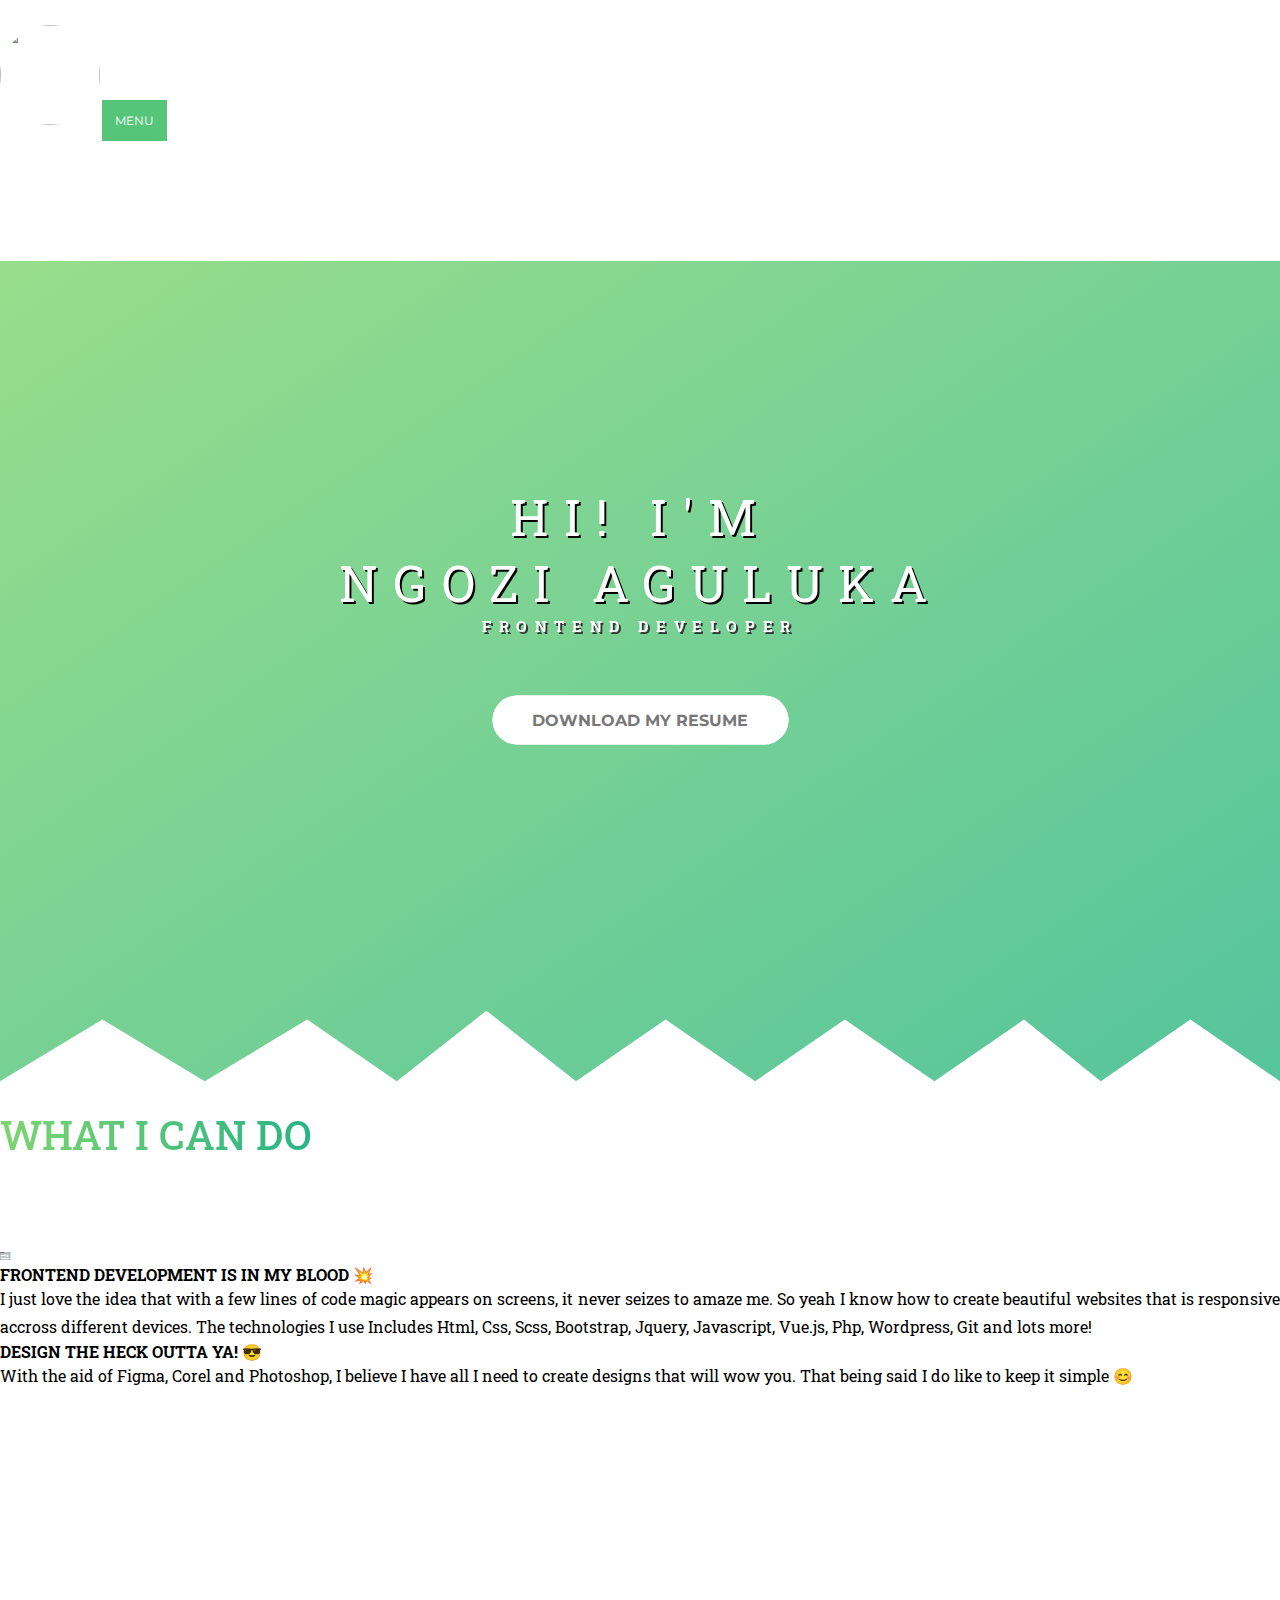
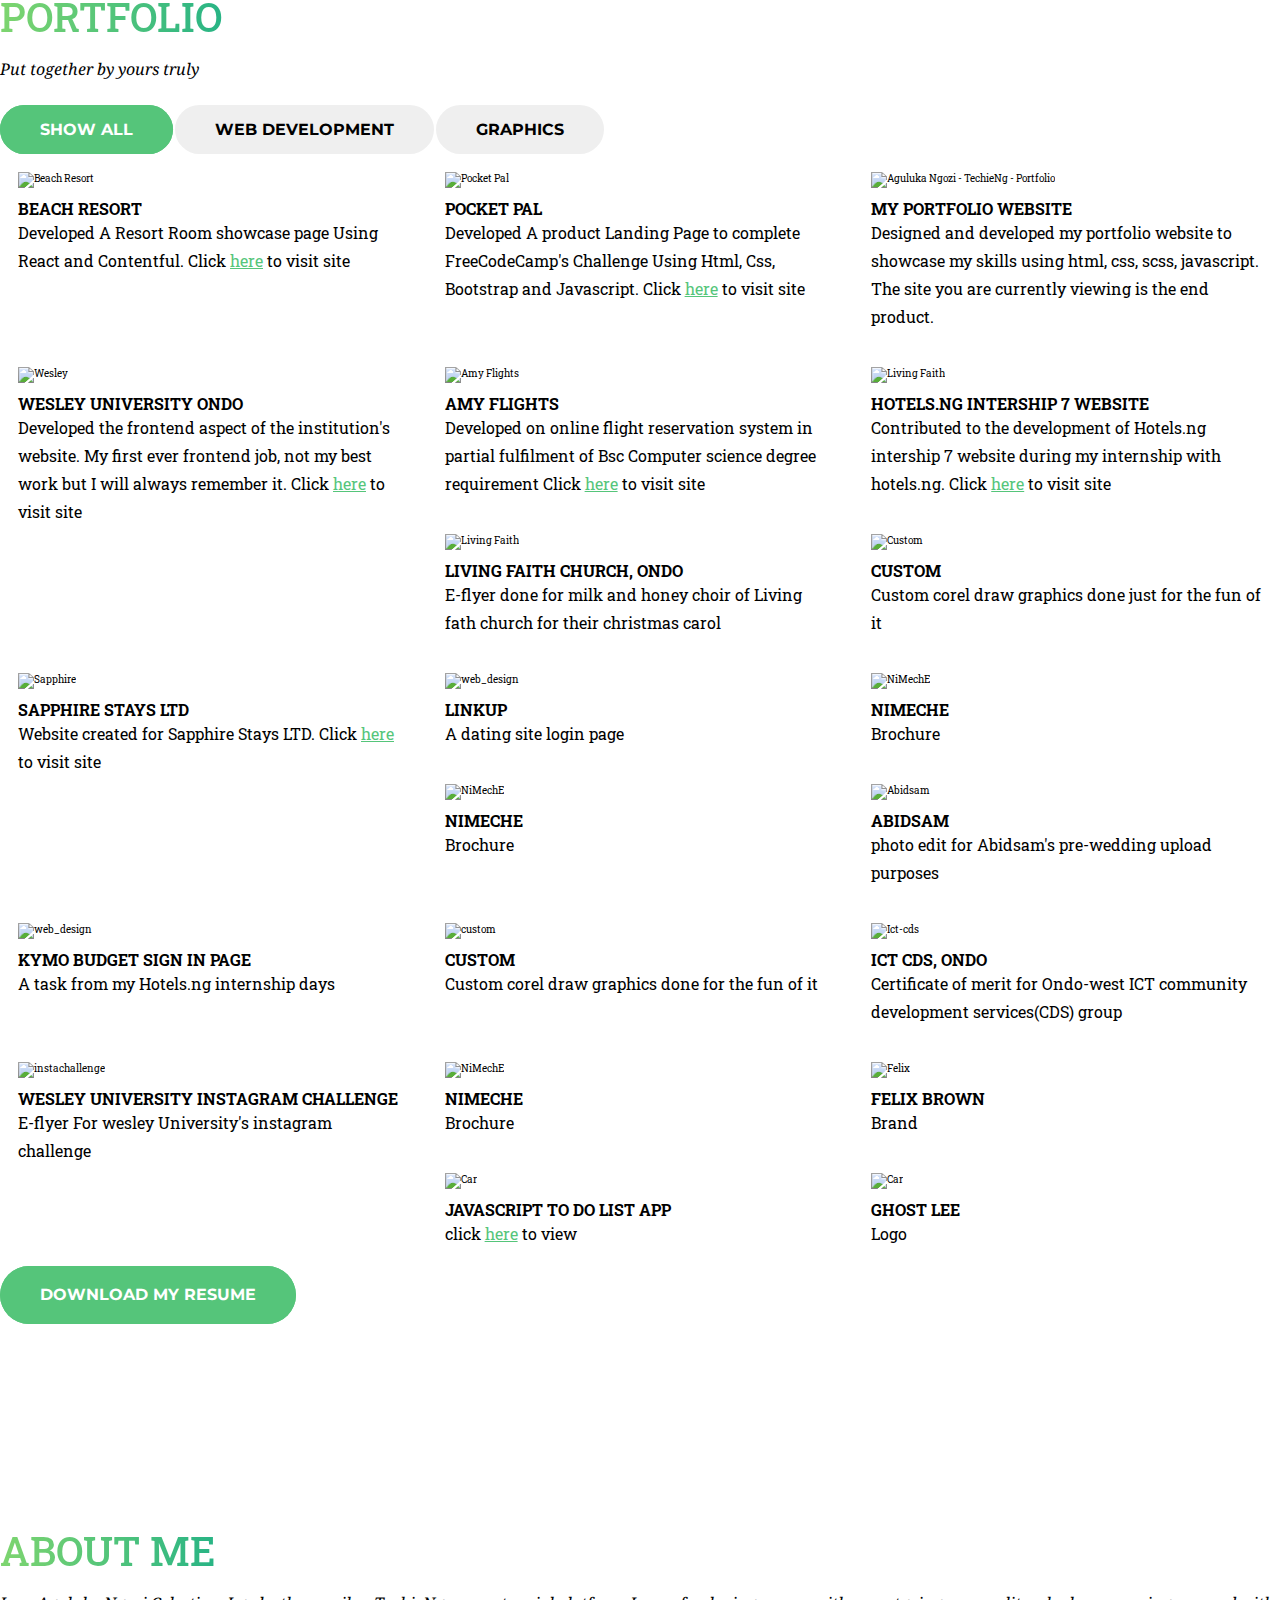
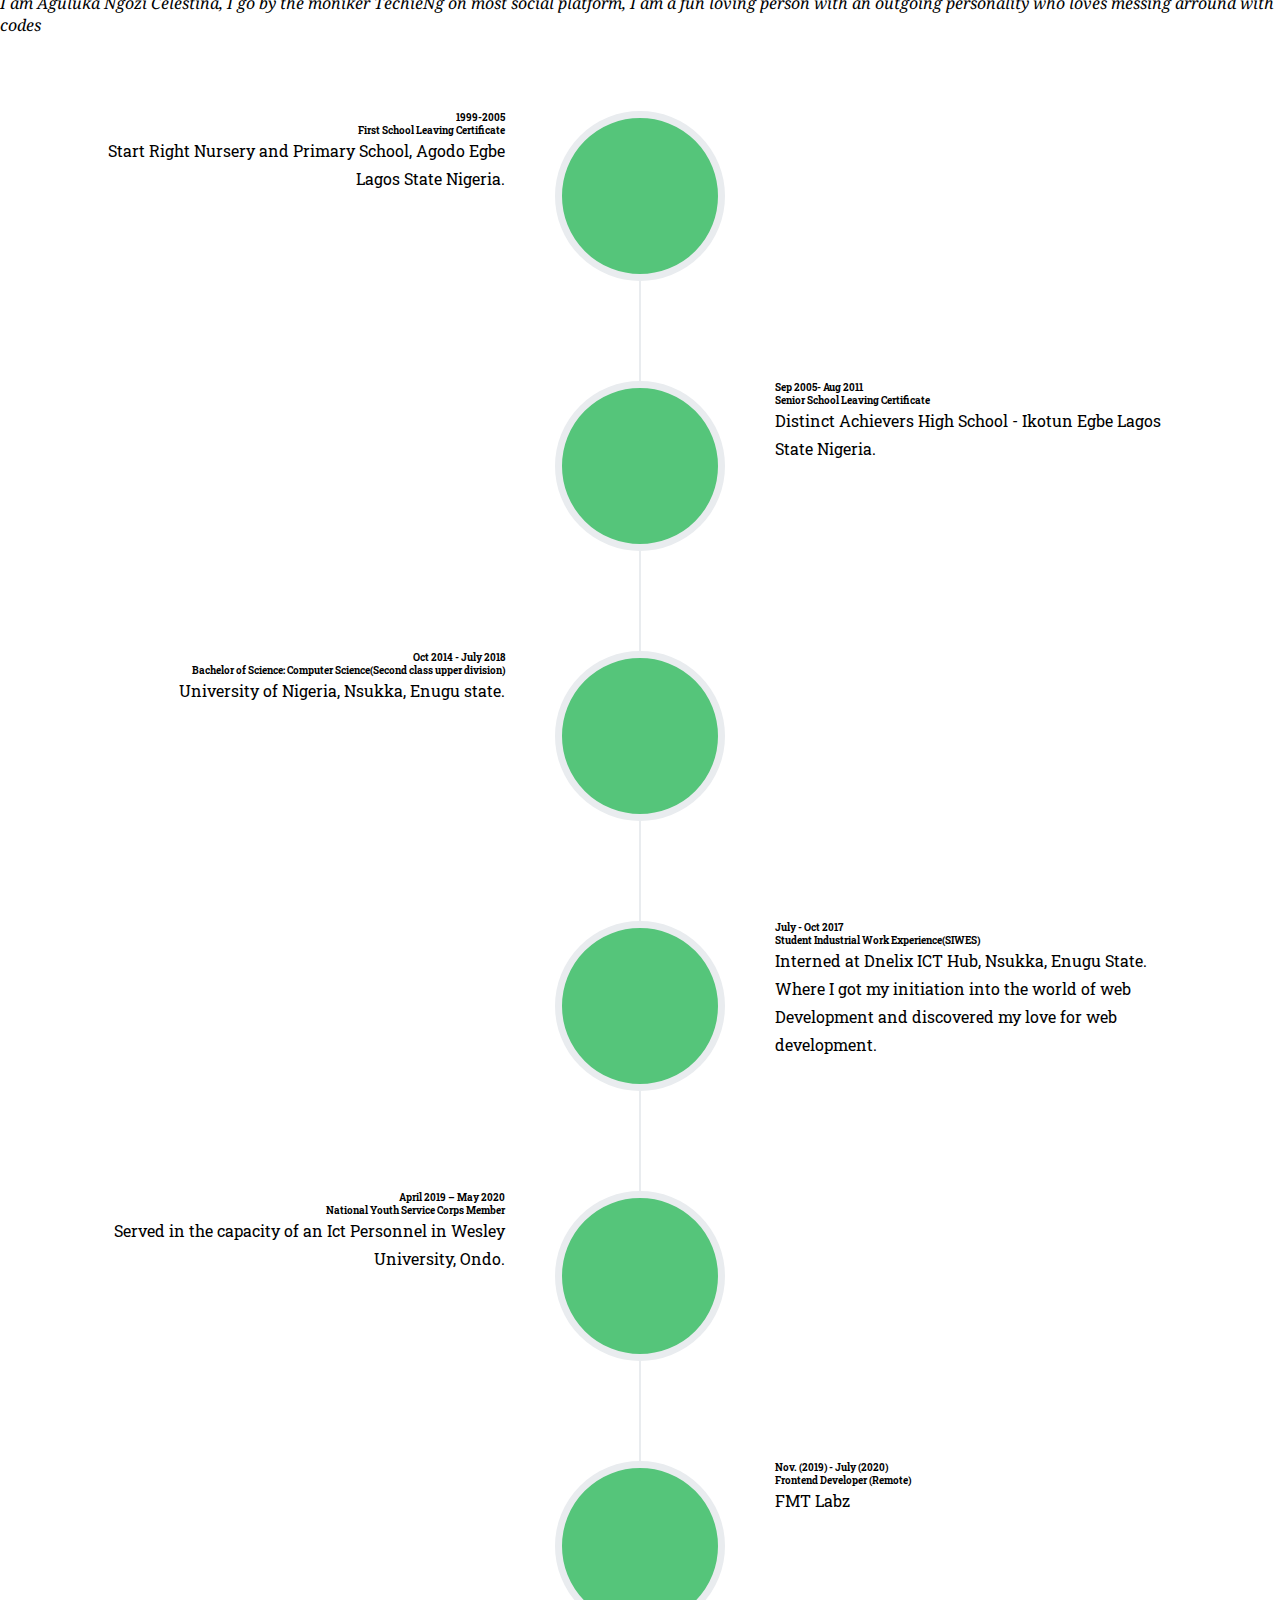
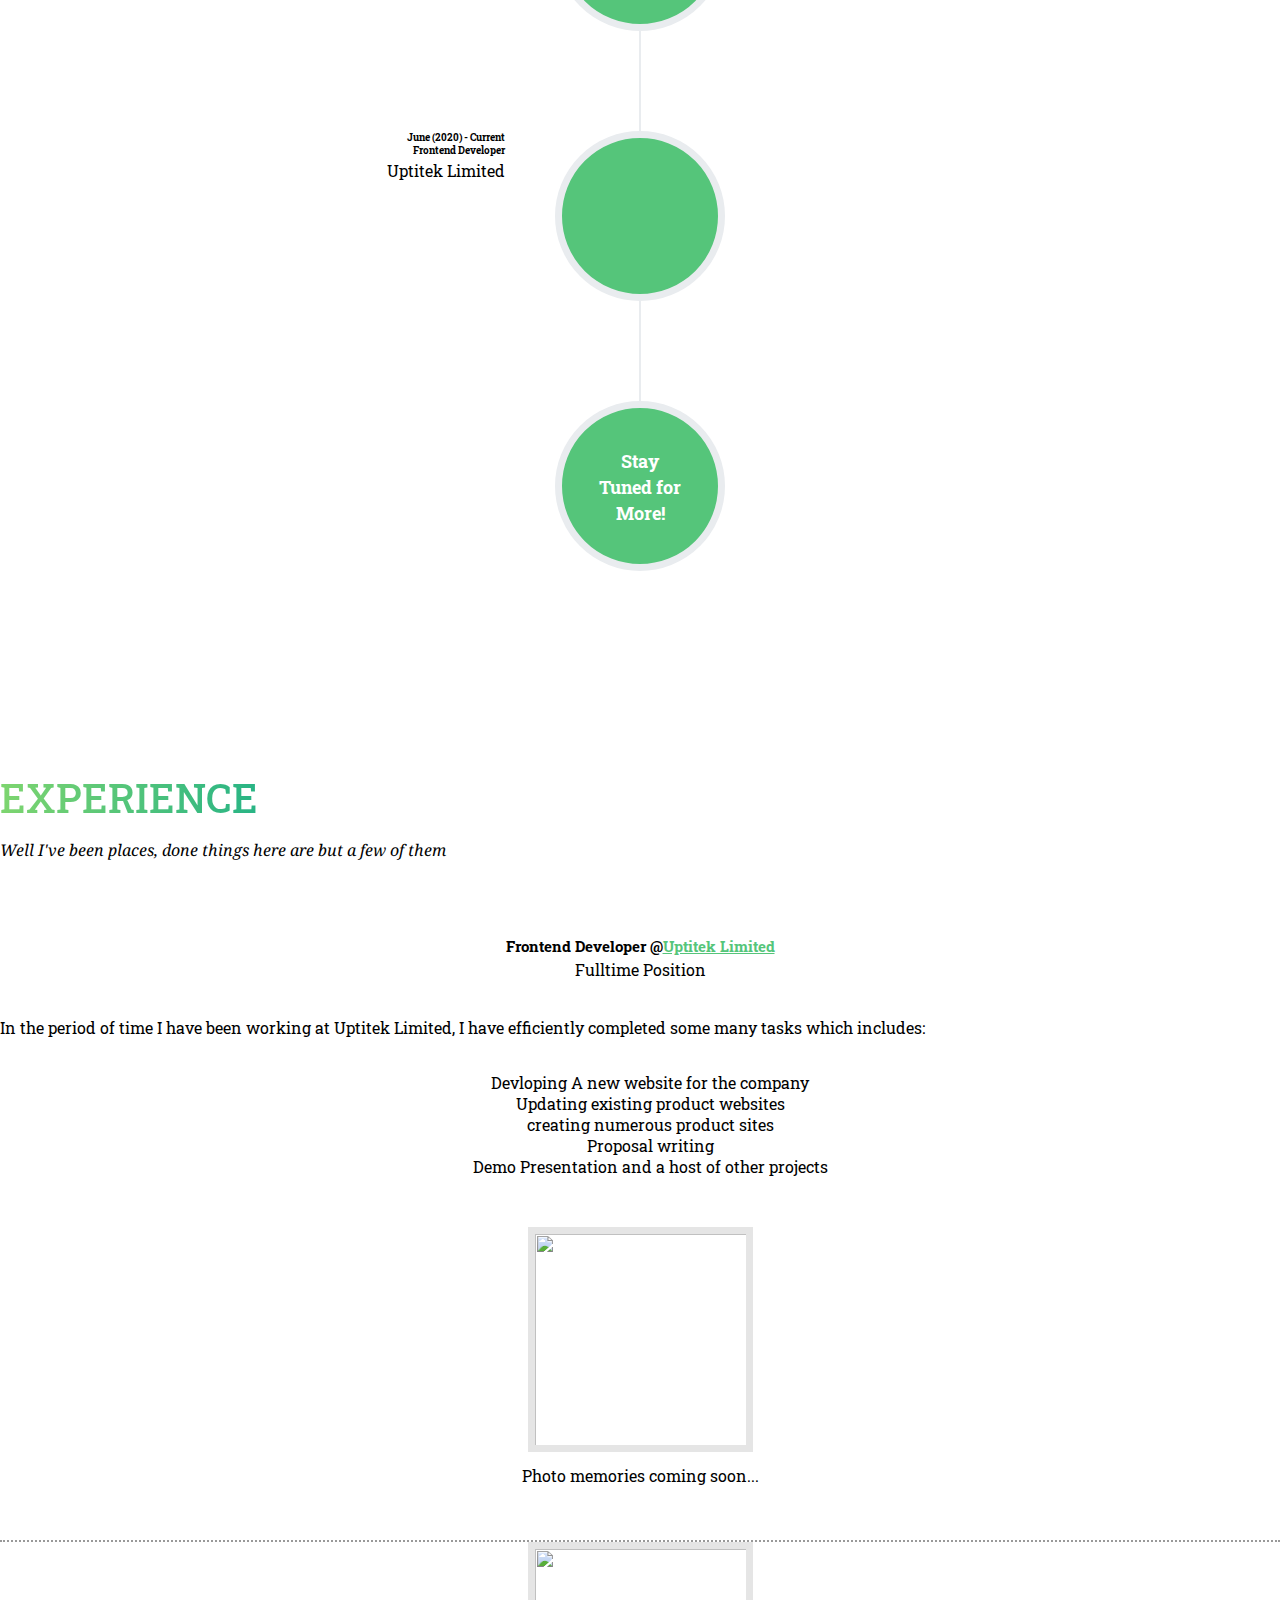
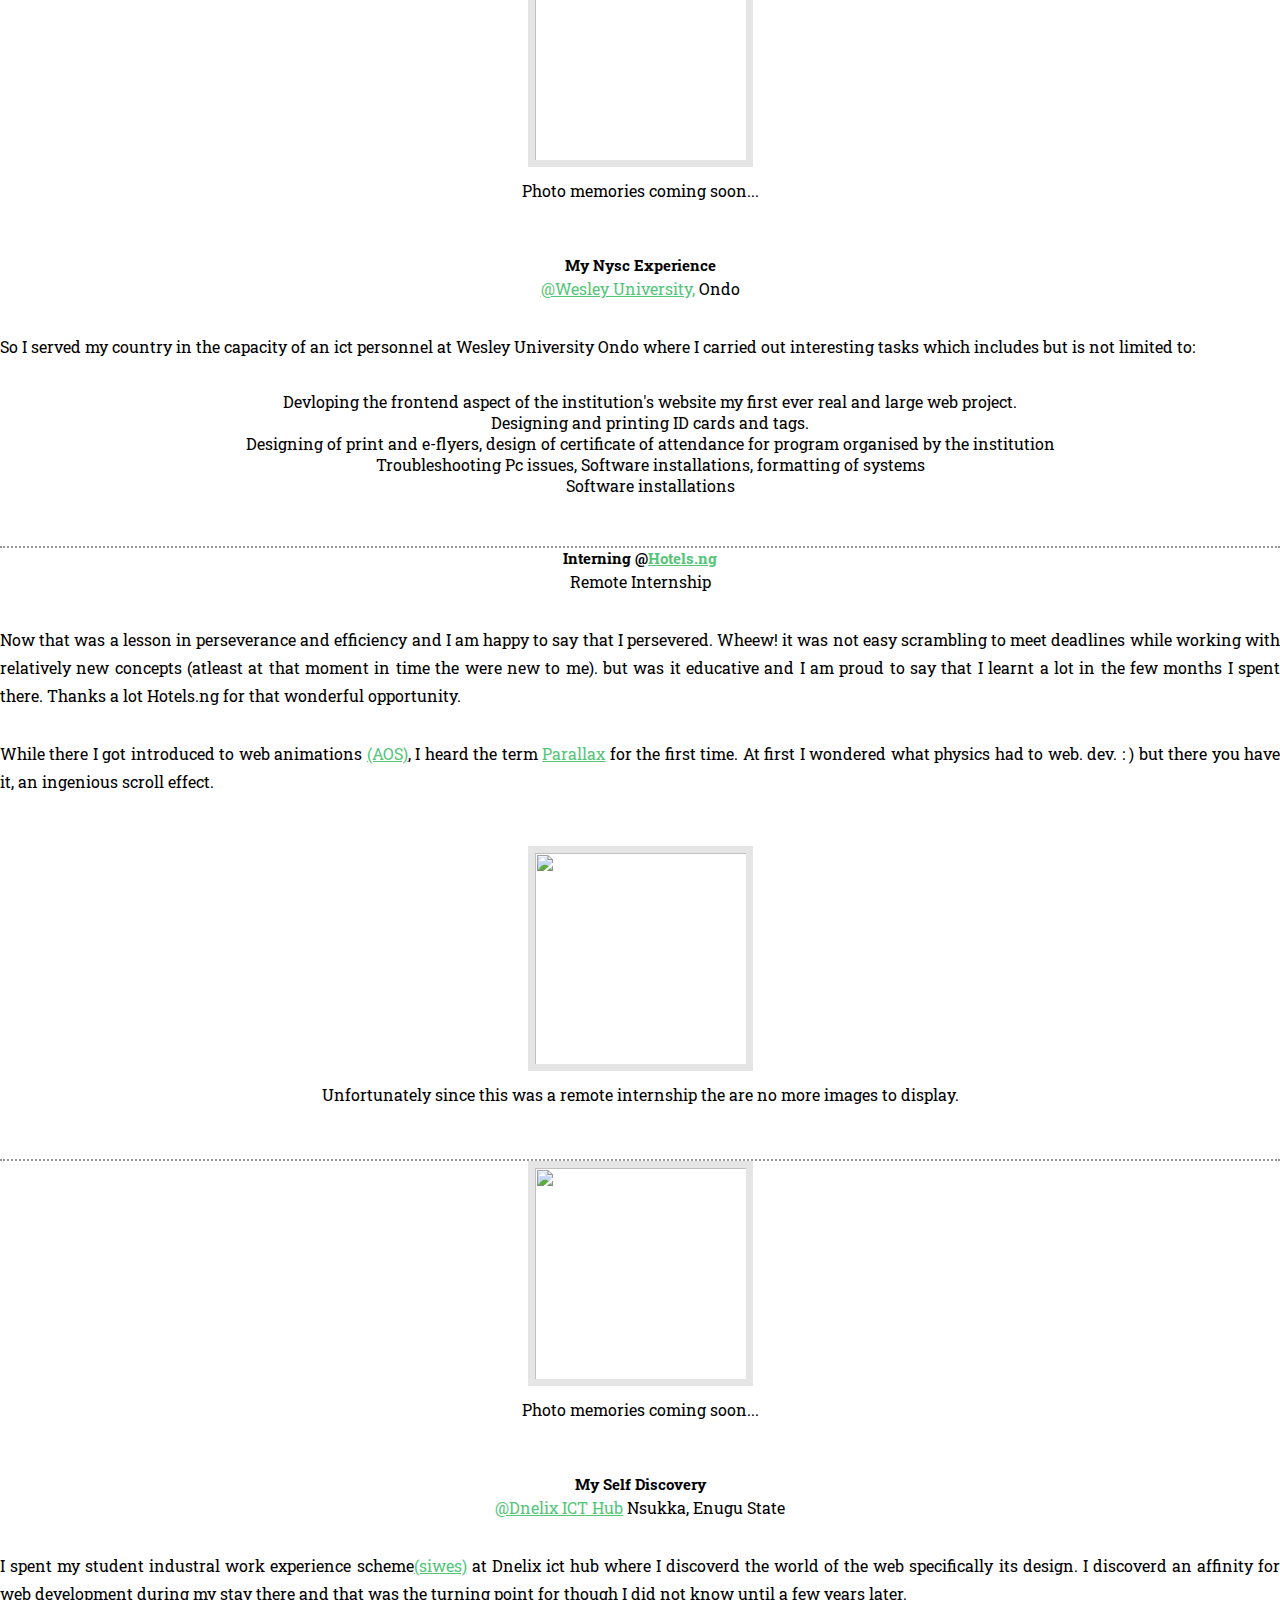
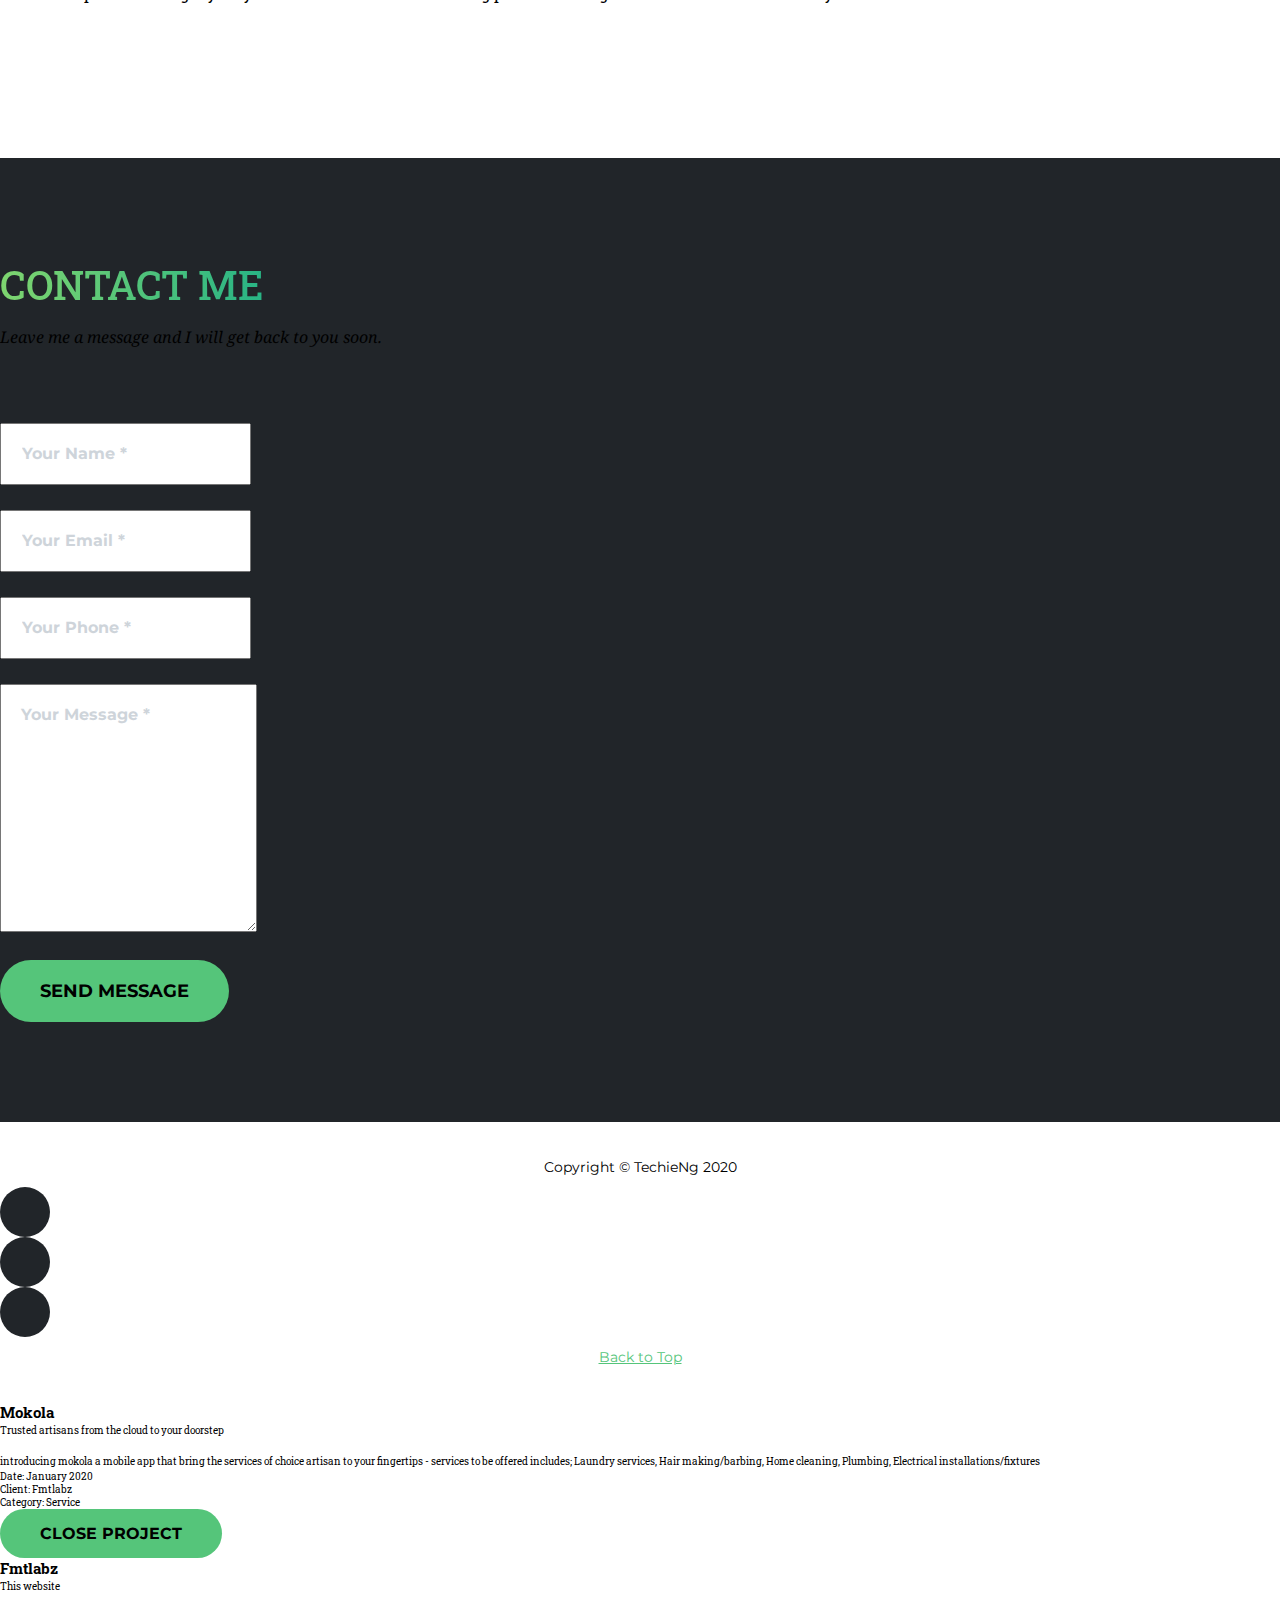
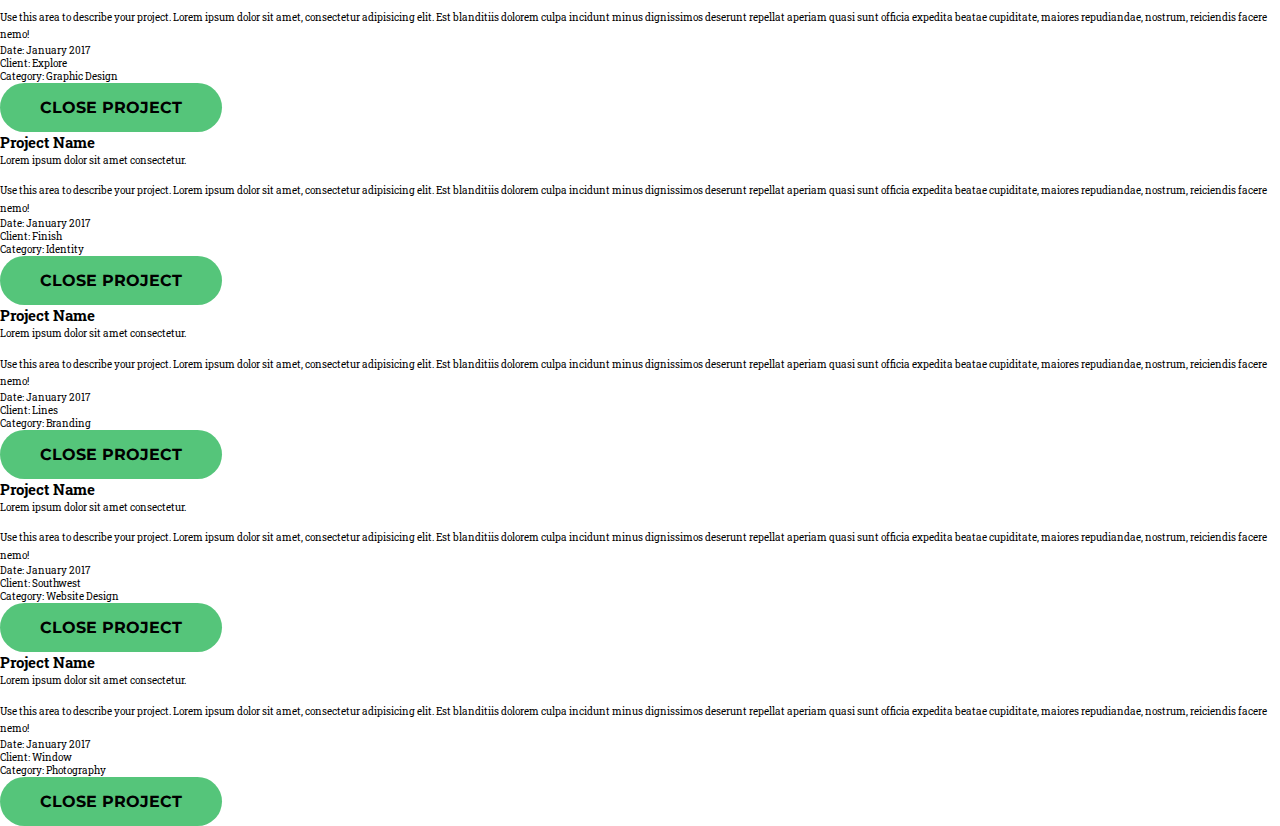
==== index.html @ 506679c4 "added new works" ====
<!DOCTYPE html>
<html lang="en">

<head>

  <meta charset="utf-8">
  <meta name="viewport" content="width=device-width, initial-scale=1, shrink-to-fit=no">
  <meta name="description" content="Aguluka Ngozi - Frontend Developer">
  <meta name="author" content="Aguluka Ngozi Celestina">
  <meta name="keywords" content="TechieNg, Ngozi, Aguluka Ngozi, Portfolio, Website, Web development, Frontend, Frontend Developer">
  <title>TechieNg</title>

  <!-- Bootstrap core CSS -->
  <link href="vendor/bootstrap/css/bootstrap.min.css" rel="stylesheet">

  <!-- Custom fonts for this template -->
  <link href="vendor/fontawesome-free/css/all.min.css" rel="stylesheet" type="text/css">
  <link href="https://fonts.googleapis.com/css?family=Montserrat:400,700" rel="stylesheet" type="text/css">
  <link href='https://fonts.googleapis.com/css?family=Kaushan+Script' rel='stylesheet' type='text/css'>
  <link href='https://fonts.googleapis.com/css?family=Droid+Serif:400,700,400italic,700italic' rel='stylesheet' type='text/css'>
  <link href='https://fonts.googleapis.com/css?family=Roboto+Slab:400,100,300,700' rel='stylesheet' type='text/css'>

  <!-- Custom styles for this template -->
  <link href="css/icon-font.css" rel="stylesheet">

  <link href="css/agency.min.css" rel="stylesheet">
  <link rel = "icon" href = "https://res.cloudinary.com/lissacinta/image/upload/c_scale,w_24/v1581712861/myAvatar_tdp5rk.ico" type = "image/ico">
</head>

<body id="page-top">

  <!-- Navigation -->
  <nav class="navbar navbar-expand-lg navbar-dark fixed-top" id="mainNav">
    <div class="container">
      <a class="navbar-brand js-scroll-trigger" href="#page-top"><img src="https://res.cloudinary.com/lissacinta/image/upload/v1581710084/myAvatar_m2uf5b.png" width="80vw" alt="" class="img-brand"></a>
      <button class="navbar-toggler navbar-toggler-right" type="button" data-toggle="collapse" data-target="#navbarResponsive" aria-controls="navbarResponsive" aria-expanded="false" aria-label="Toggle navigation">
        Menu
        <i class="fas fa-bars"></i>
      </button>
      <div class="collapse navbar-collapse" id="navbarResponsive">
        <ul class="navbar-nav text-uppercase ml-auto">
          <li class="nav-item">
            <a class="nav-link js-scroll-trigger" href="#services">Services</a>
          </li>
          <li class="nav-item">
            <a class="nav-link js-scroll-trigger" href="#portfolio">Portfolio</a>
          </li>
          <li class="nav-item">
            <a class="nav-link js-scroll-trigger" href="#about">About</a>
          </li>
          <li class="nav-item">
            <a class="nav-link js-scroll-trigger" href="#experience">experience</a>
          </li>
          <li class="nav-item">
            <a class="nav-link js-scroll-trigger" href="#contact">Contact</a>
          </li>
        </ul>
      </div>
    </div>
  </nav>

  <!-- Header -->
  <header class="header">
    <div class="header__text-box">
      <h1 class="heading-primary">
          <span class="heading-primary--main">Hi! I'm</span>
          <span class="heading-primary--main">Ngozi Aguluka</span>
          <span class="heading-primary--sub">Frontend developer</span>
      </h1>
      <a href="https://drive.google.com/file/d/14pnhLbNPOP7KkUkm8SJVubMkumKizW7M/view?usp=sharing" class="btn btn--white" target="_blank">Download my Resume</a>
    </div>  
  </header>

  <!-- Services -->
  <section class="page-section services" id="services">
    <div class="container">
      <div class="row">
        <div class="col-lg-12 text-center">
          <h2 class="heading-secondary text-uppercase">What I can do</h2>
          <h3 class="section-subheading text-muted"></h3>
        </div>
      </div>
      <div class="row text-center inner">
        <div class="col-sm-6">
          <span class="fa-stack fa-6x">
            <i class="fas fa-circle fa-stack-2x text-primary"></i>
            <i class="icon-basic-webpage-img-txt fa-stack-1x fa-inverse"></i>
          </span>
          <h4 class="heading-tertiary mt-4">Frontend Development is in my blood &#128165</h4>
          <p class="text-muted text-justified paragraph">I just love the idea that with a few lines of code magic appears on screens, it never seizes to amaze me. So yeah I know how to create beautiful websites that is responsive accross different devices. The technologies I use Includes Html, Css, Scss, Bootstrap, Jquery, Javascript, Vue.js, Php, Wordpress, Git and lots more!</p>
        </div>
        <div class="col-sm-6">
          <span class="fa-stack fa-6x">
            <i class="fas fa-circle fa-stack-2x text-primary"></i>
            <i class="fas fa-paint-brush fa-stack-1x fa-inverse"></i>
          </span>
          <h4 class="heading-tertiary mt-4">Design the Heck outta ya! &#128526</h4>
          <p class="text-muted text-justified paragraph">With the aid of Figma, Corel and Photoshop, I believe I have all I need to create designs that will wow you. That being said I do like to keep it simple &#128522</p>
        </div>
        
      </div>
    </div>
  </section>

  <!-- Portfolio Grid -->
  <section class="bg-light page-section" id="portfolio">
    <div class="container">
      <div class="row">
        <div class="col-lg-12 text-center">
          <h2 class="heading-secondary text-uppercase">Portfolio</h2>
          <h3 class="section-subheading text-muted">Put together by yours truly</h3>
        </div>
      </div>
      <div id="myBtnContainer">
        <button class="btn btn--green active mt-3" onclick="filterSelection('all')"> Show all</button>
        <button class="btn mt-3" onclick="filterSelection('web_design')"> Web Development</button>
        <button class="btn mt-3" onclick="filterSelection('graphics')"> Graphics</button>
      </div>
      
      <!-- Portfolio Gallery Grid -->
      <div class="row text-center">
        <div class="column web_design">
          <div class="content">
            <img src="https://res.cloudinary.com/lissacinta/image/upload/v1629760318/br_ecy4bv.png" alt="Beach Resort" style="width:100%">
            <h4 class="heading-tertiary">Beach Resort</h4>
            <p class="paragraph">Developed A Resort Room showcase page Using React and Contentful. Click <a href="https://pocket-pal.netlify.app/" target="_blank">here</a> to visit site</p>
          </div>
        </div>
        <div class="column web_design">
          <div class="content">
            <img src="https://res.cloudinary.com/lissacinta/image/upload/v1607961330/product-page/pocketpal_o4fhss.jpg" alt="Pocket Pal" style="width:100%">
            <h4 class="heading-tertiary">Pocket Pal</h4>
            <p class="paragraph">Developed A product Landing Page to complete FreeCodeCamp's Challenge Using Html, Css, Bootstrap and Javascript. Click <a href="https://pocket-pal.netlify.app/" target="_blank">here</a> to visit site</p>
          </div>
        </div>
        <div class="column web_design">
          <div class="content">
            <img src="https://res.cloudinary.com/lissacinta/image/upload/v1581894403/portfolio_nmkjit.png" alt="Aguluka Ngozi - TechieNg - Portfolio" style="width:100%">
            <h4 class="heading-tertiary">My Portfolio Website</h4>
            <p class="paragraph">Designed and developed my portfolio website to showcase my skills using html, css, scss, javascript. The site you are currently viewing is the end product.</p>
          </div>
        </div>
        <div class="column web_design">
          <div class="content">
            <img src="https://res.cloudinary.com/lissacinta/image/upload/v1581710083/wesley_cg8wbu.png" alt="Wesley" style="width:100%">
            <h4 class="heading-tertiary">Wesley University Ondo</h4>
            <p class="paragraph">Developed the frontend aspect of the institution's website. My first ever frontend job, not my best work but I will always remember it. Click <a href="http://www.wesleyuni.edu.ng/" target="_blank">here</a> to visit site</p>
          </div>
        </div>
        <div class="column web_design">
          <div class="content">
            <img src="https://res.cloudinary.com/lissacinta/image/upload/v1629761418/amy_o2ciky.png" alt="Amy Flights" style="width:100%">
            <h4 class="heading-tertiary">Amy Flights</h4>
            <p class="paragraph">Developed on online flight reservation system in partial fulfilment of Bsc Computer science degree requirement Click <a href="https://amyflights.000webhostapp.com/" target="_blank">here</a> to visit site</p>
          </div>
        </div>
        <div class="column web_design">
          <div class="content">
          <img src="https://res.cloudinary.com/lissacinta/image/upload/v1581871919/hng_aqni7l.png" alt="Living Faith" style="width:100%">
            <h4 class="heading-tertiary">Hotels.ng intership 7 website</h4>
            <p class="paragraph">Contributed to the development of Hotels.ng intership 7 website during my internship with hotels.ng. Click <a href="https://hngi7.hng.tech/" target="_blank">here</a> to visit site</p>
          </div>
        </div>

        <div class="column graphics">
          <div class="content">
          <img src="https://res.cloudinary.com/lissacinta/image/upload/v1581710081/living_faith2_ssupl4.jpg" alt="Living Faith" style="width:100%">
            <h4 class="heading-tertiary">Living Faith Church, Ondo</h4>
            <p class="paragraph">E-flyer done for milk and honey choir of Living fath church for their christmas carol</p>
          </div>
        </div>
        <div class="column graphics">
          <div class="content">
          <img src="https://res.cloudinary.com/lissacinta/image/upload/v1581710072/CUSTOM5_sh3z4c.jpg" alt="Custom" style="width:100%">
            <h4 class="heading-tertiary">Custom</h4>
            <p class="paragraph">Custom corel draw graphics done just for the fun of it</p>
          </div>
        </div>
        
        <div class="column web_design">
          <div class="content">
          <img src="https://res.cloudinary.com/lissacinta/image/upload/v1581710082/sapphire_luk9zz.png" alt="Sapphire" style="width:100%">
            <h4 class="heading-tertiary">Sapphire Stays Ltd</h4>
            <p class="paragraph">Website created for Sapphire Stays LTD. Click <a href="http://sapphirestays.co.uk" target="_blank">here</a> to visit site</p>
          </div>
        </div>
        <div class="column web_design">
          <div class="content">
          <img src="https://res.cloudinary.com/lissacinta/image/upload/v1581710078/linkup_jnez6q.png" alt="web_design" style="width:100%">
            <h4 class="heading-tertiary">LinkUp</h4>
            <p class="paragraph">A dating site login page</p>
          </div>
        </div>
        <div class="column graphics">
          <div class="content">
          <img src="https://res.cloudinary.com/lissacinta/image/upload/v1581710083/2_lhpmk0.png" alt="NiMechE" style="width:100%">
            <h4 class="heading-tertiary">NiMechE</h4>
            <p class="paragraph">Brochure</p>
          </div>
        </div>
        <div class="column graphics">
          <div class="content">
          <img src="https://res.cloudinary.com/lissacinta/image/upload/v1581710070/3_pxsqsa.png" alt="NiMechE" style="width:100%">
            <h4 class="heading-tertiary">NiMechE</h4>
            <p class="paragraph">Brochure</p>
          </div>
        </div>
        <div class="column graphics">
          <div class="content">
          <img src="https://res.cloudinary.com/lissacinta/image/upload/v1581710285/DSC_0019_ehdkgl.png" alt="Abidsam" style="width:100%">
            <h4 class="heading-tertiary">Abidsam</h4>
            <p class="paragraph">photo edit for Abidsam's pre-wedding upload purposes</p>
          </div>
        </div>
        <div class="column web_design">
          <div class="content">
          <img src="https://res.cloudinary.com/lissacinta/image/upload/v1581710075/kymo2_ibvzyu.png" alt="web_design" style="width:100%">
            <h4 class="heading-tertiary">Kymo Budget sign in page</h4>
            <p class="paragraph">A task from my Hotels.ng internship days</p>
          </div>
        </div>
        
        <div class="column graphics">
          <div class="content">
          <img src="https://res.cloudinary.com/lissacinta/image/upload/v1581710081/SAMPLE_II_y2xvvb.jpg" alt="custom" style="width:100%">
          <h4 class="heading-tertiary">Custom</h4>
          <p class="paragraph">Custom corel draw graphics done for the fun of it</p>
          </div>
        </div>
        <div class="column graphics">
          <div class="content">
          <img src="https://res.cloudinary.com/lissacinta/image/upload/v1581710071/cdscert_s7hd0a.png" alt="Ict-cds" style="width:100%">
            <h4 class="heading-tertiary">ICT CDS, Ondo</h4>
            <p class="paragraph">Certificate of merit for Ondo-west ICT community development services(CDS) group</p>
          </div>
        </div>
        
        <div class="column graphics">
          <div class="content">
          <img src="https://res.cloudinary.com/lissacinta/image/upload/v1581710074/instachallenge3_l7rx9w.jpg" alt="instachallenge" style="width:100%">
            <h4 class="heading-tertiary">Wesley university instagram challenge</h4>
            <p class="paragraph">E-flyer For wesley University's instagram challenge</p>
          </div>
        </div>
        <div class="column graphics">
          <div class="content">
          <img src="https://res.cloudinary.com/lissacinta/image/upload/v1581710072/eng-mag_iy6aeo.jpg" alt="NiMechE" style="width:100%">
            <h4 class="heading-tertiary">NiMechE</h4>
            <p class="paragraph">Brochure</p>
          </div>
        </div>
        
        
        <div class="column graphics">
          <div class="content">
            <img src="https://res.cloudinary.com/lissacinta/image/upload/v1581710078/FBROWN5_ljy28x.png" alt="Felix" style="width:100%">
            <h4 class="heading-tertiary">Felix Brown</h4>
            <p class="paragraph">Brand</p>
          </div>
        </div>

        <div class="column web_design">
          <div class="content">
          <img src="https://res.cloudinary.com/lissacinta/image/upload/v1582273877/todoList_wpvezv.png" alt="Car" style="width:100%">
            <h4 class="heading-tertiary">Javascript To do List app</h4>
            <p class="paragraph">click <a href="https://melissacinta.github.io/Javascript-to-do-list/" target="_blank">here</a> to view</p>
          </div>
        </div>

        <div class="column graphics">
          <div class="content">
          <img src="https://res.cloudinary.com/lissacinta/image/upload/v1581710073/Ghost_lee3_ur0e1i.png" alt="Car" style="width:100%">
            <h4 class="heading-tertiary">Ghost Lee</h4>
            <p class="paragraph">Logo</p>
          </div>
        </div>
        <br>
      </div>
      <p>
        <a href="https://drive.google.com/file/d/14pnhLbNPOP7KkUkm8SJVubMkumKizW7M/view?usp=sharing" class="btn btn--green text-center">Download my Resume</a>
      </p>
    </div>
    
  </section>

  <!-- About -->
  <section class="page-section" id="about">
    <div class="container">
      <div class="row">
        <div class="col-lg-12 text-center">
          <h2 class="heading-secondary text-uppercase">About me</h2>
          <h3 class="section-subheading text-muted">I am Aguluka Ngozi Celestina, I go by the moniker TechieNg on most social platform, I am a fun loving person with an outgoing personality who loves messing arround with codes</h3>
        </div>
      </div>
      <div class="row">
        <div class="col-lg-12">
          <ul class="timeline">
            <li>
              <div class="timeline-image">
                <img class="rounded-circle img-fluid" src="https://res.cloudinary.com/lissacinta/image/upload/v1581709966/2_ivoqbo.jpg" alt="">
              </div>
              <div class="timeline-panel">
                <div class="timeline-heading">
                  <h4>1999-2005</h4>
                  <h4 class="subheading">First School Leaving Certificate</h4>
                </div>
                <div class="timeline-body">
                  <p class="text-muted paragraph">Start Right Nursery and Primary School, Agodo Egbe Lagos State Nigeria.</p>
                </div>
              </div>
            </li>
            <li class="timeline-inverted">
              <div class="timeline-image">
                <img class="rounded-circle img-fluid" src="https://res.cloudinary.com/lissacinta/image/upload/v1581709966/2_ivoqbo.jpg" alt="">
              </div>
              <div class="timeline-panel">
                <div class="timeline-heading">
                  <h4>Sep 2005- Aug 2011</h4>
                  <h4 class="subheading">Senior School Leaving Certificate</h4>
                </div>
                <div class="timeline-body">
                  <p class="text-muted paragraph">Distinct Achievers High School - Ikotun Egbe Lagos State Nigeria.</p>
                </div>
              </div>
            </li>
            <li>
              <div class="timeline-image">
                <img class="rounded-circle img-fluid" src="https://res.cloudinary.com/lissacinta/image/upload/v1581709965/unn_sxwa8r.jpg" alt="">
              </div>
              <div class="timeline-panel">
                <div class="timeline-heading">
                  <h4>Oct 2014 - July 2018</h4>
                  <h4 class="subheading">Bachelor of Science: Computer Science(Second class upper division)</h4>
                </div>
                <div class="timeline-body">
                  <p class="text-muted paragraph">University of Nigeria, Nsukka, Enugu state.</p>
                </div>
              </div>
            </li>
            <li class="timeline-inverted">
              <div class="timeline-image">
                <img class="rounded-circle img-fluid" src="https://res.cloudinary.com/lissacinta/image/upload/v1581709965/SIWES_cflnwi.jpg" alt="">
              </div>
              <div class="timeline-panel">
                <div class="timeline-heading">
                  <h4>July - Oct 2017</h4>
                  <h4 class="subheading">Student Industrial Work Experience(SIWES)</h4>
                </div>
                <div class="timeline-body">
                  <p class="text-muted paragraph">Interned at Dnelix ICT Hub, Nsukka, Enugu State. Where I got my initiation into the world of web Development and discovered my love for web development.</p>
                </div>
              </div>
            </li>

            <li>
              <div class="timeline-image">
                <img class="rounded-circle img-fluid" src="https://res.cloudinary.com/lissacinta/image/upload/v1581709963/NYSC_wc0uve.png" alt="">
              </div>
              <div class="timeline-panel">
                <div class="timeline-heading">
                  <h4>April 2019 – May 2020</h4>
                  <h4 class="subheading">National Youth Service Corps Member</h4>
                </div>
                <div class="timeline-body">
                  <p class="text-muted paragraph">Served in the capacity of an Ict Personnel in Wesley University, Ondo.</p>
                </div>
              </div>
            </li>
            <li class="timeline-inverted">
              <div class="timeline-image">
                <img class="rounded-circle img-fluid" src="https://res.cloudinary.com/lissacinta/image/upload/v1581709967/fmt-logo_wketqs.jpg" alt="">
              </div>
              <div class="timeline-panel">
                <div class="timeline-heading">
                  <h4>Nov. (2019) - July (2020)</h4>
                  <h4 class="subheading">Frontend Developer (Remote)</h4>
                </div>
                <div class="timeline-body">
                  <p class="text-muted paragraph">FMT Labz</p>
                </div>
              </div>
            </li>
            <li>
              <div class="timeline-image">
                <img class="rounded-circle img-fluid" src="https://res.cloudinary.com/lissacinta/image/upload/v1596981654/log_sfexjz.png" alt="">
              </div>
              <div class="timeline-panel">
                <div class="timeline-heading">
                  <h4>June (2020) - Current</h4>
                  <h4 class="subheading">Frontend Developer</h4>
                </div>
                <div class="timeline-body">
                  <p class="text-muted paragraph">Uptitek Limited</p>
                </div>
              </div>
            </li>
            <li class="timeline-inverted">
              <div class="timeline-image">
                <h4>Stay
                  <br>Tuned for
                  <br>More!</h4>
              </div>
            </li>
          </ul>
        </div>
      </div>
    </div>
  </section>

  <!-- Experience -->
  <section class="bg-light page-section" id="experience">
    <div class="container">
      <div class="row ">
        <div class="col-lg-12 text-center">
          <h2 class="heading-secondary text-uppercase">Experience</h2>
          <h3 class="section-subheading text-muted">Well I've been places, done things here are but a few of them</h3>
        </div>
      </div>
      <div class="row mt-4 border-down">
        
        <div class="col-sm-7">
          <div class="team-member">
           
            <h2>Frontend Developer @<a href="https://www.uptitek.com/" target="_blank">Uptitek Limited</a> </h2>
            <p class="text-muted paragraph">Fulltime Position</p>
            <p class="text-muted text-justified paragraph">In the period of time I have been working at Uptitek Limited, I have efficiently completed some many tasks which includes:
            </p>
            <ul class="text-left text-muted paragraph" style="list-style: none; margin-left: 2rem;">
              <li>
                Devloping A new website for the company
              </li>
              <li>
                Updating existing product websites
              </li>
              <li>
                creating numerous product sites
              </li>
              <li>
                Proposal writing
              </li>
              <li>
                Demo Presentation and a host of other projects
              </li>
            </ul>

          </div>
        </div>

        <div class="col-sm-5">
          <div class="team-member">
            <img class="mx-auto rounded-circle" src="https://res.cloudinary.com/lissacinta/image/upload/v1596981654/log_sfexjz.png" alt="">
            <p class="text-muted paragraph mt-4">Photo memories coming soon...</p>
          </div>
        </div>
      </div>

      <div class="row mt-4 border-down">
        <div class="col-sm-5">
          <div class="team-member">
            <img class="mx-auto rounded-circle" src="https://res.cloudinary.com/lissacinta/image/upload/v1581710391/nysc_jxs6rr.jpg" alt="">
            <!-- <p class="text-muted paragraph mt-4">Click <a href="#">here</a> to view my NYSC photo memories.</p> -->
            <p class="text-muted paragraph mt-4">Photo memories coming soon...</p>
          </div>
        </div>
        <div class="col-sm-7">
          <div class="team-member">
           
            <h2>My Nysc Experience</h2>
            <p class="text-muted paragraph"> <a href="http://www.wesleyuni.edu.ng/" target="_blank">@Wesley University,</a> Ondo</p>
            <p class="text-muted text-justified paragraph">So I served my country in the capacity of an ict personnel at Wesley University Ondo where I carried out interesting tasks which includes but is not limited to:
            </p>
            <ul class="text-left text-muted paragraph" style="list-style: none; margin-left: 2rem;">
              <li>
                Devloping the frontend aspect of the institution's website my first ever real and large web project.
              </li>
              <li>
                Designing and printing ID cards and tags.
              </li>
              <li>
                Designing of print and e-flyers, design of certificate of attendance for program organised by the institution
              </li>
              <li>
                Troubleshooting Pc issues, Software installations, formatting of systems
              </li>
              <li>
                Software installations
              </li>
            </ul>
          </div>
        </div>
      </div>

      <div class="row mt-4 border-down">
        
        <div class="col-sm-7">
          <div class="team-member">
           
            <h2>Interning @<a href="https://hotels.ng" target="_blank">Hotels.ng</a> </h2>
            <p class="text-muted paragraph">Remote Internship</p>
            <p class="text-muted text-justified paragraph">Now that was a lesson in perseverance and efficiency and I am happy to say that I persevered. Wheew! it was not easy scrambling to meet deadlines while working with relatively new concepts (atleast at that moment in time the were new to me). but was it educative and I am proud to say that I learnt a lot in the few months I spent there. Thanks a lot Hotels.ng for that wonderful opportunity.
            </p>
            <p class="text-muted text-justified paragraph"> While there I got introduced to web animations <a href="https://css-tricks.com/aos-css-driven-scroll-animation-library/" target="_blank">(AOS)</a>, I heard the term <a href="https://pixelcog.github.io/parallax.js/" target="_blank">Parallax</a> for the first time. At first I wondered what physics had to web. dev. : ) but there you have it, an ingenious scroll effect.
            </p>

          </div>
        </div>

        <div class="col-sm-5">
          <div class="team-member">
            <img class="mx-auto rounded-circle" src="https://res.cloudinary.com/lissacinta/image/upload/v1581710392/hotel_qqhoga.jpg" alt="">
            <p class="text-muted paragraph mt-4">Unfortunately since this was a remote internship the are no more images to display.</p>
          </div>
        </div>
      </div>

      <div class="row mt-4">
        <div class="col-sm-5">
          <div class="team-member">
            <img class="mx-auto rounded-circle" src="https://res.cloudinary.com/lissacinta/image/upload/v1581710391/dnelix_zchf5x.jpg" alt="">
            <p class="text-muted paragraph mt-4">Photo memories coming soon...</p>
          </div>
        </div>
        <div class="col-sm-7">
          <div class="team-member">
           
            <h2>My Self  Discovery</h2>
            <p class="text-muted paragraph"> <a href="https://twitter.com/dnelix2/" target="_blank">@Dnelix ICT Hub</a> Nsukka, Enugu State</p>
            <p class="text-muted text-justified paragraph">I spent my student industral work experience scheme<a href="https://siwesbeginner.com/siwes-introduction/" target="_blank">(siwes)</a> at Dnelix ict hub where I discoverd the world of the web specifically its design. I discoverd an affinity for web development during my stay there and that was the turning point for though I did not know until a few years later.
            </p>
            
          </div>
        </div>
      </div>
    </div>
  </section>

 

  <!-- Contact -->
  <section class="page-section" id="contact">
    <div class="container">
      <div class="row">
        <div class="col-lg-12 text-center">
          <h2 class="heading-secondary text-uppercase">Contact Me</h2>
          <h3 class="section-subheading text-muted">Leave me a message and I will get back to you soon.</h3>
        </div>
      </div>
      <div class="row">
        <div class="col-lg-12">
          <form id="contactForm" name="sentMessage" novalidate="novalidate">
            <div class="row">
              <div class="col-md-6">
                <div class="form-group">
                  <input class="form-control" id="name" type="text" placeholder="Your Name *" required="required" data-validation-required-message="Please enter your name.">
                  <p class="help-block text-danger"></p>
                </div>
                <div class="form-group">
                  <input class="form-control" id="email" type="email" placeholder="Your Email *" required="required" data-validation-required-message="Please enter your email address.">
                  <p class="help-block text-danger"></p>
                </div>
                <div class="form-group">
                  <input class="form-control" id="phone" type="tel" placeholder="Your Phone *" required="required" data-validation-required-message="Please enter your phone number.">
                  <p class="help-block text-danger"></p>
                </div>
              </div>
              <div class="col-md-6">
                <div class="form-group">
                  <textarea class="form-control" id="message" placeholder="Your Message *" required="required" data-validation-required-message="Please enter a message."></textarea>
                  <p class="help-block text-danger"></p>
                </div>
              </div>
              <div class="clearfix"></div>
              <div class="col-lg-12 text-center">
                <div id="success"></div>
                <button id="sendMessageButton" class="btn btn-primary btn-xl text-uppercase btn--animated" type="submit">Send Message</button>
              </div>
            </div>
          </form>
        </div>
      </div>
    </div>
  </section>

  <!-- Footer -->
  <footer class="footer">
    <div class="container">
      <div class="row align-items-center">
        <div class="col-md-4">
          <span class="copyright">Copyright &copy; TechieNg 2020</span>
        </div>
        <div class="col-md-4">
          <ul class="list-inline social-buttons">
            <li class="list-inline-item">
              <a href="https://twitter.com/TechieNg"  target="_blank">
                <i class="fab fa-twitter"></i>
              </a>
            </li>
            <li class="list-inline-item">
              <a href="https://www.facebook.com/TechieNg"  target="_blank">
                <i class="fab fa-facebook-f"></i>
              </a>
            </li>
            <li class="list-inline-item">
              <a href="https://www.linkedin.com/in/ngozi-aguluka/" target="_blank">
                <i class="fab fa-linkedin-in"></i>
              </a>
            </li>
          </ul>
        </div>
        <div class="col-md-4">
          <ul class="list-inline quicklinks">
            
            <li class="list-inline-item">
              <a class="js-scroll-trigger" href="#page-top">Back to Top</a>
            </li>
          </ul>
        </div>
      </div>
    </div>
  </footer>

  <!-- Portfolio Modals -->

  <!-- Modal 1 -->
  <div class="portfolio-modal modal fade" id="portfolioModal1" tabindex="-1" role="dialog" aria-hidden="true">
    <div class="modal-dialog">
      <div class="modal-content">
        <div class="close-modal" data-dismiss="modal">
          <div class="lr">
            <div class="rl"></div>
          </div>
        </div>
        <div class="container">
          <div class="row">
            <div class="col-lg-8 mx-auto">
              <div class="modal-body">
                <!-- Project Details Go Here -->
                <h2 class="text-uppercase">Mokola</h2>
                <p class="item-intro text-muted">Trusted artisans from the cloud to your doorstep</p>
                <img class="img-fluid d-block mx-auto" src="img/portfolio/logo_transparent.png" alt="">
                <p>introducing mokola a mobile app that bring the services of choice artisan to your fingertips - services to be offered includes; Laundry services, Hair making/barbing, Home cleaning, Plumbing, Electrical installations/fixtures</p>
                <ul class="list-inline">
                  <li>Date: January 2020</li>
                  <li>Client: Fmtlabz</li>
                  <li>Category: Service</li>
                </ul>
                <button class="btn btn-primary" data-dismiss="modal" type="button">
                  <i class="fas fa-times"></i>
                  Close Project</button>
              </div>
            </div>
          </div>
        </div>
      </div>
    </div>
  </div>

  <!-- Modal 2 -->
  <div class="portfolio-modal modal fade" id="portfolioModal2" tabindex="-1" role="dialog" aria-hidden="true">
    <div class="modal-dialog">
      <div class="modal-content">
        <div class="close-modal" data-dismiss="modal">
          <div class="lr">
            <div class="rl"></div>
          </div>
        </div>
        <div class="container">
          <div class="row">
            <div class="col-lg-8 mx-auto">
              <div class="modal-body">
                <!-- Project Details Go Here -->
                <h2 class="text-uppercase">Fmtlabz</h2>
                <p class="item-intro text-muted">This website</p>
                <img class="img-fluid d-block mx-auto" src="img/portfolio/fmtlabs2.png" alt="">
                <p>Use this area to describe your project. Lorem ipsum dolor sit amet, consectetur adipisicing elit. Est blanditiis dolorem culpa incidunt minus dignissimos deserunt repellat aperiam quasi sunt officia expedita beatae cupiditate, maiores repudiandae, nostrum, reiciendis facere nemo!</p>
                <ul class="list-inline">
                  <li>Date: January 2017</li>
                  <li>Client: Explore</li>
                  <li>Category: Graphic Design</li>
                </ul>
                <button class="btn btn-primary" data-dismiss="modal" type="button">
                  <i class="fas fa-times"></i>
                  Close Project</button>
              </div>
            </div>
          </div>
        </div>
      </div>
    </div>
  </div>

  <!-- Modal 3 -->
  <div class="portfolio-modal modal fade" id="portfolioModal3" tabindex="-1" role="dialog" aria-hidden="true">
    <div class="modal-dialog">
      <div class="modal-content">
        <div class="close-modal" data-dismiss="modal">
          <div class="lr">
            <div class="rl"></div>
          </div>
        </div>
        <div class="container">
          <div class="row">
            <div class="col-lg-8 mx-auto">
              <div class="modal-body">
                <!-- Project Details Go Here -->
                <h2 class="text-uppercase">Project Name</h2>
                <p class="item-intro text-muted">Lorem ipsum dolor sit amet consectetur.</p>
                <img class="img-fluid d-block mx-auto" src="img/portfolio/03-full.jpg" alt="">
                <p>Use this area to describe your project. Lorem ipsum dolor sit amet, consectetur adipisicing elit. Est blanditiis dolorem culpa incidunt minus dignissimos deserunt repellat aperiam quasi sunt officia expedita beatae cupiditate, maiores repudiandae, nostrum, reiciendis facere nemo!</p>
                <ul class="list-inline">
                  <li>Date: January 2017</li>
                  <li>Client: Finish</li>
                  <li>Category: Identity</li>
                </ul>
                <button class="btn btn-primary" data-dismiss="modal" type="button">
                  <i class="fas fa-times"></i>
                  Close Project</button>
              </div>
            </div>
          </div>
        </div>
      </div>
    </div>
  </div>

  <!-- Modal 4 -->
  <div class="portfolio-modal modal fade" id="portfolioModal4" tabindex="-1" role="dialog" aria-hidden="true">
    <div class="modal-dialog">
      <div class="modal-content">
        <div class="close-modal" data-dismiss="modal">
          <div class="lr">
            <div class="rl"></div>
          </div>
        </div>
        <div class="container">
          <div class="row">
            <div class="col-lg-8 mx-auto">
              <div class="modal-body">
                <!-- Project Details Go Here -->
                <h2 class="text-uppercase">Project Name</h2>
                <p class="item-intro text-muted">Lorem ipsum dolor sit amet consectetur.</p>
                <img class="img-fluid d-block mx-auto" src="img/portfolio/04-full.jpg" alt="">
                <p>Use this area to describe your project. Lorem ipsum dolor sit amet, consectetur adipisicing elit. Est blanditiis dolorem culpa incidunt minus dignissimos deserunt repellat aperiam quasi sunt officia expedita beatae cupiditate, maiores repudiandae, nostrum, reiciendis facere nemo!</p>
                <ul class="list-inline">
                  <li>Date: January 2017</li>
                  <li>Client: Lines</li>
                  <li>Category: Branding</li>
                </ul>
                <button class="btn btn-primary" data-dismiss="modal" type="button">
                  <i class="fas fa-times"></i>
                  Close Project</button>
              </div>
            </div>
          </div>
        </div>
      </div>
    </div>
  </div>

  <!-- Modal 5 -->
  <div class="portfolio-modal modal fade" id="portfolioModal5" tabindex="-1" role="dialog" aria-hidden="true">
    <div class="modal-dialog">
      <div class="modal-content">
        <div class="close-modal" data-dismiss="modal">
          <div class="lr">
            <div class="rl"></div>
          </div>
        </div>
        <div class="container">
          <div class="row">
            <div class="col-lg-8 mx-auto">
              <div class="modal-body">
                <!-- Project Details Go Here -->
                <h2 class="text-uppercase">Project Name</h2>
                <p class="item-intro text-muted">Lorem ipsum dolor sit amet consectetur.</p>
                <img class="img-fluid d-block mx-auto" src="img/portfolio/05-full.jpg" alt="">
                <p>Use this area to describe your project. Lorem ipsum dolor sit amet, consectetur adipisicing elit. Est blanditiis dolorem culpa incidunt minus dignissimos deserunt repellat aperiam quasi sunt officia expedita beatae cupiditate, maiores repudiandae, nostrum, reiciendis facere nemo!</p>
                <ul class="list-inline">
                  <li>Date: January 2017</li>
                  <li>Client: Southwest</li>
                  <li>Category: Website Design</li>
                </ul>
                <button class="btn btn-primary" data-dismiss="modal" type="button">
                  <i class="fas fa-times"></i>
                  Close Project</button>
              </div>
            </div>
          </div>
        </div>
      </div>
    </div>
  </div>

  <!-- Modal 6 -->
  <div class="portfolio-modal modal fade" id="portfolioModal6" tabindex="-1" role="dialog" aria-hidden="true">
    <div class="modal-dialog">
      <div class="modal-content">
        <div class="close-modal" data-dismiss="modal">
          <div class="lr">
            <div class="rl"></div>
          </div>
        </div>
        <div class="container">
          <div class="row">
            <div class="col-lg-8 mx-auto">
              <div class="modal-body">
                <!-- Project Details Go Here -->
                <h2 class="text-uppercase">Project Name</h2>
                <p class="item-intro text-muted">Lorem ipsum dolor sit amet consectetur.</p>
                <img class="img-fluid d-block mx-auto" src="img/portfolio/06-full.jpg" alt="">
                <p>Use this area to describe your project. Lorem ipsum dolor sit amet, consectetur adipisicing elit. Est blanditiis dolorem culpa incidunt minus dignissimos deserunt repellat aperiam quasi sunt officia expedita beatae cupiditate, maiores repudiandae, nostrum, reiciendis facere nemo!</p>
                <ul class="list-inline">
                  <li>Date: January 2017</li>
                  <li>Client: Window</li>
                  <li>Category: Photography</li>
                </ul>
                <button class="btn btn-primary" data-dismiss="modal" type="button">
                  <i class="fas fa-times"></i>
                  Close Project</button>
              </div>
            </div>
          </div>
        </div>
      </div>
    </div>
  </div>

  <!-- Bootstrap core JavaScript -->
  <script src="vendor/jquery/jquery.min.js"></script>
  <script src="vendor/bootstrap/js/bootstrap.bundle.min.js"></script>

  <!-- Plugin JavaScript -->
  <script src="vendor/jquery-easing/jquery.easing.min.js"></script>

  <!-- Contact form JavaScript -->
  <script src="js/jqBootstrapValidation.js"></script>
  <script src="js/contact_me.js"></script>

  <!-- Custom scripts for this template -->
  <script src="js/agency.min.js"></script>

  <script src="js/parallax.js-1.3.1/parallax.js"></script> <!-- http://pixelcog.github.io/parallax.js/ -->
  
  <script>
    // Parallax
    // $(function() {  
    //   $('.header').parallax({
    //     imageSrc: 'img/team/3.jpg',
    //     speed: 0.2
    //   });
    // });
  </script>
  <script>
    filterSelection("all")
    function filterSelection(c) {
      var x, i;
      x = document.getElementsByClassName("column");
      if (c == "all") c = "";
      for (i = 0; i < x.length; i++) {
        w3RemoveClass(x[i], "show");
        if (x[i].className.indexOf(c) > -1) w3AddClass(x[i], "show");
      }
    }
    
    function w3AddClass(element, name) {
      var i, arr1, arr2;
      arr1 = element.className.split(" ");
      arr2 = name.split(" ");
      for (i = 0; i < arr2.length; i++) {
        if (arr1.indexOf(arr2[i]) == -1) {element.className += " " + arr2[i];}
      }
    }
    
    function w3RemoveClass(element, name) {
      var i, arr1, arr2;
      arr1 = element.className.split(" ");
      arr2 = name.split(" ");
      for (i = 0; i < arr2.length; i++) {
        while (arr1.indexOf(arr2[i]) > -1) {
          arr1.splice(arr1.indexOf(arr2[i]), 1);     
        }
      }
      element.className = arr1.join(" ");
    }
    
    
    // Add active class to the current button (highlight it)
    var btnContainer = document.getElementById("myBtnContainer");
    var btns = btnContainer.getElementsByClassName("btn");
    for (var i = 0; i < btns.length; i++) {
      btns[i].addEventListener("click", function(){
        var current = document.getElementsByClassName("active");
        current[0].className = current[0].className.replace(" active", "");
        this.className += " active";
      });
    }
    </script>
</body>

</html>
---- css/icon-font.css ----
@charset "UTF-8";

@font-face {
  font-family: "linea-basic-10";
  src:url("fonts/linea-basic-10.eot");
  src:url("fonts/linea-basic-10.eot?#iefix") format("embedded-opentype"),
    url("fonts/linea-basic-10.woff") format("woff"),
    url("fonts/linea-basic-10.ttf") format("truetype"),
    url("fonts/linea-basic-10.svg#linea-basic-10") format("svg");
  font-weight: normal;
  font-style: normal;

}

[data-icon]:before {
  font-family: "linea-basic-10" !important;
  content: attr(data-icon);
  font-style: normal !important;
  font-weight: normal !important;
  font-variant: normal !important;
  text-transform: none !important;
  speak: none;
  line-height: 1;
  -webkit-font-smoothing: antialiased;
  -moz-osx-font-smoothing: grayscale;
}

[class^="icon-basic"]:before,
[class*=" icon-basic"]:before {
  font-family: "linea-basic-10" !important;
  font-style: normal !important;
  font-weight: normal !important;
  font-variant: normal !important;
  text-transform: none !important;
  speak: none;
  line-height: 1;
  -webkit-font-smoothing: antialiased;
  -moz-osx-font-smoothing: grayscale;
}

.icon-basic-accelerator:before {
  content: "a";
}
.icon-basic-alarm:before {
  content: "b";
}
.icon-basic-anchor:before {
  content: "c";
}
.icon-basic-anticlockwise:before {
  content: "d";
}
.icon-basic-archive:before {
  content: "e";
}
.icon-basic-archive-full:before {
  content: "f";
}
.icon-basic-ban:before {
  content: "g";
}
.icon-basic-battery-charge:before {
  content: "h";
}
.icon-basic-battery-empty:before {
  content: "i";
}
.icon-basic-battery-full:before {
  content: "j";
}
.icon-basic-battery-half:before {
  content: "k";
}
.icon-basic-bolt:before {
  content: "l";
}
.icon-basic-book:before {
  content: "m";
}
.icon-basic-book-pen:before {
  content: "n";
}
.icon-basic-book-pencil:before {
  content: "o";
}
.icon-basic-bookmark:before {
  content: "p";
}
.icon-basic-calculator:before {
  content: "q";
}
.icon-basic-calendar:before {
  content: "r";
}
.icon-basic-cards-diamonds:before {
  content: "s";
}
.icon-basic-cards-hearts:before {
  content: "t";
}
.icon-basic-case:before {
  content: "u";
}
.icon-basic-chronometer:before {
  content: "v";
}
.icon-basic-clessidre:before {
  content: "w";
}
.icon-basic-clock:before {
  content: "x";
}
.icon-basic-clockwise:before {
  content: "y";
}
.icon-basic-cloud:before {
  content: "z";
}
.icon-basic-clubs:before {
  content: "A";
}
.icon-basic-compass:before {
  content: "B";
}
.icon-basic-cup:before {
  content: "C";
}
.icon-basic-diamonds:before {
  content: "D";
}
.icon-basic-display:before {
  content: "E";
}
.icon-basic-download:before {
  content: "F";
}
.icon-basic-exclamation:before {
  content: "G";
}
.icon-basic-eye:before {
  content: "H";
}
.icon-basic-eye-closed:before {
  content: "I";
}
.icon-basic-female:before {
  content: "J";
}
.icon-basic-flag1:before {
  content: "K";
}
.icon-basic-flag2:before {
  content: "L";
}
.icon-basic-floppydisk:before {
  content: "M";
}
.icon-basic-folder:before {
  content: "N";
}
.icon-basic-folder-multiple:before {
  content: "O";
}
.icon-basic-gear:before {
  content: "P";
}
.icon-basic-geolocalize-01:before {
  content: "Q";
}
.icon-basic-geolocalize-05:before {
  content: "R";
}
.icon-basic-globe:before {
  content: "S";
}
.icon-basic-gunsight:before {
  content: "T";
}
.icon-basic-hammer:before {
  content: "U";
}
.icon-basic-headset:before {
  content: "V";
}
.icon-basic-heart:before {
  content: "W";
}
.icon-basic-heart-broken:before {
  content: "X";
}
.icon-basic-helm:before {
  content: "Y";
}
.icon-basic-home:before {
  content: "Z";
}
.icon-basic-info:before {
  content: "0";
}
.icon-basic-ipod:before {
  content: "1";
}
.icon-basic-joypad:before {
  content: "2";
}
.icon-basic-key:before {
  content: "3";
}
.icon-basic-keyboard:before {
  content: "4";
}
.icon-basic-laptop:before {
  content: "5";
}
.icon-basic-life-buoy:before {
  content: "6";
}
.icon-basic-lightbulb:before {
  content: "7";
}
.icon-basic-link:before {
  content: "8";
}
.icon-basic-lock:before {
  content: "9";
}
.icon-basic-lock-open:before {
  content: "!";
}
.icon-basic-magic-mouse:before {
  content: "\"";
}
.icon-basic-magnifier:before {
  content: "#";
}
.icon-basic-magnifier-minus:before {
  content: "$";
}
.icon-basic-magnifier-plus:before {
  content: "%";
}
.icon-basic-mail:before {
  content: "&";
}
.icon-basic-mail-multiple:before {
  content: "'";
}
.icon-basic-mail-open:before {
  content: "(";
}
.icon-basic-mail-open-text:before {
  content: ")";
}
.icon-basic-male:before {
  content: "*";
}
.icon-basic-map:before {
  content: "+";
}
.icon-basic-message:before {
  content: ",";
}
.icon-basic-message-multiple:before {
  content: "-";
}
.icon-basic-message-txt:before {
  content: ".";
}
.icon-basic-mixer2:before {
  content: "/";
}
.icon-basic-mouse:before {
  content: ":";
}
.icon-basic-notebook:before {
  content: ";";
}
.icon-basic-notebook-pen:before {
  content: "<";
}
.icon-basic-notebook-pencil:before {
  content: "=";
}
.icon-basic-paperplane:before {
  content: ">";
}
.icon-basic-pencil-ruler:before {
  content: "?";
}
.icon-basic-pencil-ruler-pen:before {
  content: "@";
}
.icon-basic-photo:before {
  content: "[";
}
.icon-basic-picture:before {
  content: "]";
}
.icon-basic-picture-multiple:before {
  content: "^";
}
.icon-basic-pin1:before {
  content: "_";
}
.icon-basic-pin2:before {
  content: "`";
}
.icon-basic-postcard:before {
  content: "{";
}
.icon-basic-postcard-multiple:before {
  content: "|";
}
.icon-basic-printer:before {
  content: "}";
}
.icon-basic-question:before {
  content: "~";
}
.icon-basic-rss:before {
  content: "\\";
}
.icon-basic-server:before {
  content: "\e000";
}
.icon-basic-server2:before {
  content: "\e001";
}
.icon-basic-server-cloud:before {
  content: "\e002";
}
.icon-basic-server-download:before {
  content: "\e003";
}
.icon-basic-server-upload:before {
  content: "\e004";
}
.icon-basic-settings:before {
  content: "\e005";
}
.icon-basic-share:before {
  content: "\e006";
}
.icon-basic-sheet:before {
  content: "\e007";
}
.icon-basic-sheet-multiple:before {
  content: "\e008";
}
.icon-basic-sheet-pen:before {
  content: "\e009";
}
.icon-basic-sheet-pencil:before {
  content: "\e00a";
}
.icon-basic-sheet-txt:before {
  content: "\e00b";
}
.icon-basic-signs:before {
  content: "\e00c";
}
.icon-basic-smartphone:before {
  content: "\e00d";
}
.icon-basic-spades:before {
  content: "\e00e";
}
.icon-basic-spread:before {
  content: "\e00f";
}
.icon-basic-spread-bookmark:before {
  content: "\e010";
}
.icon-basic-spread-text:before {
  content: "\e011";
}
.icon-basic-spread-text-bookmark:before {
  content: "\e012";
}
.icon-basic-star:before {
  content: "\e013";
}
.icon-basic-tablet:before {
  content: "\e014";
}
.icon-basic-target:before {
  content: "\e015";
}
.icon-basic-todo:before {
  content: "\e016";
}
.icon-basic-todo-pen:before {
  content: "\e017";
}
.icon-basic-todo-pencil:before {
  content: "\e018";
}
.icon-basic-todo-txt:before {
  content: "\e019";
}
.icon-basic-todolist-pen:before {
  content: "\e01a";
}
.icon-basic-todolist-pencil:before {
  content: "\e01b";
}
.icon-basic-trashcan:before {
  content: "\e01c";
}
.icon-basic-trashcan-full:before {
  content: "\e01d";
}
.icon-basic-trashcan-refresh:before {
  content: "\e01e";
}
.icon-basic-trashcan-remove:before {
  content: "\e01f";
}
.icon-basic-upload:before {
  content: "\e020";
}
.icon-basic-usb:before {
  content: "\e021";
}
.icon-basic-video:before {
  content: "\e022";
}
.icon-basic-watch:before {
  content: "\e023";
}
.icon-basic-webpage:before {
  content: "\e024";
}
.icon-basic-webpage-img-txt:before {
  content: "\e025";
}
.icon-basic-webpage-multiple:before {
  content: "\e026";
}
.icon-basic-webpage-txt:before {
  content: "\e027";
}
.icon-basic-world:before {
  content: "\e028";
}
---- css/agency.min.css ----
/*!
 * Start Bootstrap - Agency v5.2.2 (https://startbootstrap.com/template-overviews/agency)
 * Copyright 2013-2020 Start Bootstrap
 * Licensed under MIT (https://github.com/BlackrockDigital/startbootstrap-agency/blob/master/LICENSE)
 */*,::after,::before{margin:0;padding:0;box-sizing:inherit}html{font-size:62.5%}@media only screen and (max-width:75em){html{font-size:56.25%}}@media only screen and (max-width:56.25em){html{font-size:50%}}@media only screen and (min-width:112.5em){html{font-size:75%}}body{box-sizing:border-box;overflow-x:hidden;font-family:'Roboto Slab',-apple-system,BlinkMacSystemFont,'Segoe UI',Roboto,'Helvetica Neue',Arial,sans-serif,'Apple Color Emoji','Segoe UI Emoji','Segoe UI Symbol','Noto Color Emoji'}p{line-height:1.75}a{color:#55c57a}a:hover{color:#3bac60}.heading-primary{color:#fff;text-transform:uppercase;-webkit-backface-visibility:hidden;backface-visibility:hidden;margin-bottom:6rem}.heading-primary--main{display:block;font-size:5rem;font-weight:400;letter-spacing:1.5rem;-webkit-animation-name:moveInLeft;animation-name:moveInLeft;text-shadow:2px 2px #000;-webkit-animation-duration:1s;animation-duration:1s;-webkit-animation-timing-function:ease-out;animation-timing-function:ease-out}@media only screen and (max-width:37.5em){.heading-primary--main{letter-spacing:1rem;font-size:5rem}}.heading-primary--sub{display:block;font-size:1.5rem;font-weight:700;letter-spacing:.76rem;text-shadow:2px 2px #353535;-webkit-animation-name:moveInRight;animation-name:moveInRight;-webkit-animation-duration:1s;animation-duration:1s;-webkit-animation-timing-function:ease-out;animation-timing-function:ease-out}@media only screen and (max-width:37.5em){.heading-primary--sub{letter-spacing:.5rem}}.heading-secondary{font-size:4rem;text-transform:uppercase;font-weight:500;display:inline-block;margin-top:0;margin-bottom:15px;background-image:linear-gradient(to right,#7ed56f,#28b485);-webkit-background-clip:text;color:transparent;transition:all .2s}@media only screen and (max-width:56.25em){.heading-secondary{font-size:3rem}}@media only screen and (max-width:37.5em){.heading-secondary{font-size:2.5rem}}.heading-secondary:hover{transform:skewY(2deg) skewX(15deg) scale(1.1);text-shadow:.5rem 1rem 2rem rgba(0,0,0,.2)}.heading-tertiary{font-size:1.6rem;text-transform:uppercase;font-weight:700}.paragraph{font-size:1.6rem}.paragraph:not(:last-child){margin-bottom:3rem}.text-primary{color:#55c57a!important}.page-section{padding:100px 0}.page-section h2.section-heading{font-size:40px;margin-top:0;margin-bottom:15px}.page-section h3.section-subheading{font-size:16px;font-weight:400;font-style:italic;margin-bottom:75px;text-transform:none;font-family:'Droid Serif',-apple-system,BlinkMacSystemFont,'Segoe UI',Roboto,'Helvetica Neue',Arial,sans-serif,'Apple Color Emoji','Segoe UI Emoji','Segoe UI Symbol','Noto Color Emoji'}.services{margin-top:-15vh}@media (min-width:768px){section{padding:150px 0}}::-moz-selection{background:#55c57a;text-shadow:none}::selection{background:#55c57a;text-shadow:none}img::-moz-selection{background:0 0}img::selection{background:0 0}img::-moz-selection{background:0 0}.btn{font-family:Montserrat,-apple-system,BlinkMacSystemFont,'Segoe UI',Roboto,'Helvetica Neue',Arial,sans-serif,'Apple Color Emoji','Segoe UI Emoji','Segoe UI Symbol','Noto Color Emoji';font-weight:700}.btn,.btn:Link,.btn:visited{display:inline-block;text-transform:uppercase;text-decoration:none;padding:1.5rem 4rem;border-radius:10rem;transition:all .2s;position:relative;font-size:1.6rem;border:none;cursor:pointer}.btn:hover{transform:translateY(-.3rem);box-shadow:0 10px 20px rgba(0,0,0,.2)}.btn:hover::after{transform:scaleX(1.4) scaleY(1.6);opacity:0}.btn:active{transform:translateY(-.1rem);box-shadow:0 .5rem 1rem rgba(0,0,0,.2);outline:0}.btn--white{background-color:#fff;color:#777}.btn--white::after{background-color:#fff}.btn--green{background-color:#55c57a;color:#fff}.btn--green::after{background-color:#55c57a}.btn::after{content:"";display:inline-block;height:100%;width:100%;border-radius:10rem;position:absolute;top:0;left:0;z-index:-1;transition:all .4s}.btn--animated{-webkit-animation:moveInBottom .5s ease-out .75s;animation:moveInBottom .5s ease-out .75s;-webkit-animation-fill-mode:backwards;animation-fill-mode:backwards}.btn-text:link,.btn-text:visited{font-size:1.6rem;color:#55c57a;display:inline-block;text-decoration:none;border-bottom:1px solid #55c57a;padding:3px;transition:all .2s}.btn-text:hover{background-color:#55c57a;color:#fff;box-shadow:0 1rem 2rem rgba(0,0,0,.15);transform:translateY(-2px)}.btn-text:active{box-shadow:0 .5rem 1rem rgba(0,0,0,.15);transform:translateY(0)}.btn-xl{font-size:18px;padding:20px 40px}.btn-primary{background-color:#55c57a;border-color:#55c57a}.btn-primary:active,.btn-primary:focus,.btn-primary:hover{background-color:#3eb666!important;border-color:#3eb666!important;color:#fff}.btn-primary:active,.btn-primary:focus{box-shadow:0 0 0 .2rem rgba(254,209,55,.5)!important}#mainNav{background-color:#212529}#mainNav .navbar-toggler{font-size:12px;right:0;padding:13px;text-transform:uppercase;color:#fff;border:0;background-color:#55c57a;font-family:Montserrat,-apple-system,BlinkMacSystemFont,'Segoe UI',Roboto,'Helvetica Neue',Arial,sans-serif,'Apple Color Emoji','Segoe UI Emoji','Segoe UI Symbol','Noto Color Emoji'}#mainNav .navbar-brand{color:#55c57a;font-family:'Kaushan Script',-apple-system,BlinkMacSystemFont,'Segoe UI',Roboto,'Helvetica Neue',Arial,sans-serif,'Apple Color Emoji','Segoe UI Emoji','Segoe UI Symbol','Noto Color Emoji'}#mainNav .navbar-brand.active,#mainNav .navbar-brand:active,#mainNav .navbar-brand:focus,#mainNav .navbar-brand:hover{color:#3bac60}#mainNav .img-brand{border-radius:100%}#mainNav .navbar-nav .nav-item .nav-link{font-size:1.6rem;font-weight:400;padding:.75em 0;letter-spacing:1px;color:#fff;font-family:Montserrat,-apple-system,BlinkMacSystemFont,'Segoe UI',Roboto,'Helvetica Neue',Arial,sans-serif,'Apple Color Emoji','Segoe UI Emoji','Segoe UI Symbol','Noto Color Emoji'}#mainNav .navbar-nav .nav-item .nav-link.active,#mainNav .navbar-nav .nav-item .nav-link:hover{color:#55c57a}@media (min-width:992px){#mainNav{padding-top:25px;padding-bottom:25px;transition:padding-top .3s,padding-bottom .3s;border:none;background-color:transparent}#mainNav .navbar-brand{font-size:1.75em;transition:all .3s}#mainNav .img-brand{width:10rem;height:10rem;border-radius:100%}#mainNav .navbar-nav .nav-item .nav-link{padding:1.1em 1em!important}#mainNav.navbar-shrink{padding-top:0;padding-bottom:0;background-color:#212529}#mainNav.navbar-shrink .navbar-brand{font-size:1.25em;padding:12px 0}#mainNav.navbar-shrink .img-brand{width:5rem;height:5rem;border-radius:100%}}.header{height:90vh;background-image:linear-gradient(to right bottom,rgba(126,213,111,.8),rgba(40,180,133,.8)),url(https://res.cloudinary.com/lissacinta/image/upload/v1596982254/ngozi2_iq04jb.jpg);background-size:cover;background-position:top;position:relative}@supports ((-webkit-clip-path:polygon(0 0)) or (clip-path:polygon(0 0))) or (-webkit-clip-path:polygon(0 0)){.header{-webkit-clip-path:polygon(0 93%,0 0,100% 0,100% 93%,93% 86%,86% 93%,80% 86%,73% 93%,66% 86%,59% 93%,52% 86%,45% 93%,38% 85%,31% 93%,24% 86%,16% 93%,8% 86%);clip-path:polygon(0 93%,0 0,100% 0,100% 93%,93% 86%,86% 93%,80% 86%,73% 93%,66% 86%,59% 93%,52% 86%,45% 93%,38% 85%,31% 93%,24% 86%,16% 93%,8% 86%);height:98vh}}@media only screen and (-webkit-min-device-pixel-ratio:2) and (min-width:37.5em),only screen and (min-resolution:192dpi) and (min-width:37.5em),only screen and (min-width:125em){.header{background-image:linear-gradient(to right bottom,rgba(126,213,111,.8),rgba(40,180,133,.8)),url(https://res.cloudinary.com/lissacinta/image/upload/v1581710397/me2_du5wvk.jpg)}}@media only screen and (max-width:37.5em){.header{-webkit-clip-path:polygon(0 0,100% 0,100% 80vh,0 100%);clip-path:polygon(0 0,100% 0,100% 80vh,0 100%)}}.header__logo-box{position:absolute;top:4rem;left:4rem}.header__logo{height:3.5rem}.header__text-box{position:absolute;top:40%;left:50%;transform:translate(-50%,-50%);text-align:center}.service-heading{margin:15px 0;text-transform:none}@media (min-width:576px){.text-justified{text-align:justify}}#portfolio .row>.column{padding:8px}#portfolio .column{float:left;width:50%;display:none}#portfolio .row:after{content:"";display:table;clear:both}#portfolio .content{background-color:#fff;padding:10px}#portfolio .content h4{padding-top:10px;font-size:1.6rem}#portfolio .show{display:block}#portfolio #myBtnContainer{margin-top:-5rem}@media (min-width:767px){#portfolio .portfolio-item{margin:0 0 30px}#portfolio .column{float:left;width:33.33%}}.timeline{position:relative;padding:0;list-style:none}.timeline:before{position:absolute;top:0;bottom:0;left:40px;width:2px;margin-left:-1.5px;content:'';background-color:#e9ecef}.timeline>li{position:relative;min-height:50px;margin-bottom:50px}.timeline>li:after,.timeline>li:before{display:table;content:' '}.timeline>li:after{clear:both}.timeline>li .timeline-panel{position:relative;float:right;width:100%;padding:0 20px 0 100px;text-align:left}.timeline>li .timeline-panel:before{right:auto;left:-15px;border-right-width:15px;border-left-width:0}.timeline>li .timeline-panel:after{right:auto;left:-14px;border-right-width:14px;border-left-width:0}.timeline>li .timeline-image{position:absolute;z-index:100;left:0;width:80px;height:80px;margin-left:0;text-align:center;color:#fff;border:7px solid #e9ecef;border-radius:100%;background-color:#55c57a}.timeline>li .timeline-image h4{font-size:10px;line-height:14px;margin-top:12px}.timeline>li.timeline-inverted>.timeline-panel{float:right;padding:0 20px 0 100px;text-align:left}.timeline>li.timeline-inverted>.timeline-panel:before{right:auto;left:-15px;border-right-width:15px;border-left-width:0}.timeline>li.timeline-inverted>.timeline-panel:after{right:auto;left:-14px;border-right-width:14px;border-left-width:0}.timeline>li:last-child{margin-bottom:0}.timeline .timeline-heading h4{margin-top:0;color:inherit}.timeline .timeline-heading h4.subheading{text-transform:none}.timeline .timeline-body>p,.timeline .timeline-body>ul{margin-bottom:0}@media (min-width:768px){.timeline:before{left:50%}.timeline>li{min-height:100px;margin-bottom:100px}.timeline>li .timeline-panel{float:left;width:41%;padding:0 20px 20px 30px;text-align:right}.timeline>li .timeline-image{left:50%;width:100px;height:100px;margin-left:-50px}.timeline>li .timeline-image h4{font-size:13px;line-height:18px;margin-top:16px}.timeline>li.timeline-inverted>.timeline-panel{float:right;padding:0 30px 20px 20px;text-align:left}}@media (min-width:992px){.timeline>li{min-height:150px}.timeline>li .timeline-panel{padding:0 20px 20px}.timeline>li .timeline-image{width:150px;height:150px;margin-left:-75px}.timeline>li .timeline-image h4{font-size:18px;line-height:26px;margin-top:30px}.timeline>li.timeline-inverted>.timeline-panel{padding:0 20px 20px}}@media (min-width:1200px){.timeline>li{min-height:170px}.timeline>li .timeline-panel{padding:0 20px 20px 100px}.timeline>li .timeline-image{width:170px;height:170px;margin-left:-85px}.timeline>li .timeline-image h4{margin-top:40px}.timeline>li.timeline-inverted>.timeline-panel{padding:0 100px 20px 20px}}.team-member{margin-bottom:50px;text-align:center}.team-member img{width:225px;height:225px;border:7px solid rgba(0,0,0,.1)}.team-member h4{margin-top:25px;margin-bottom:0;text-transform:none}.team-member p{margin-top:0}.border-down{border-bottom:.2rem dotted #999}section#contact{background-color:#212529;background-image:url(https://res.cloudinary.com/lissacinta/image/upload/v1581710409/map-image_k4z5pn.png);background-repeat:no-repeat;background-position:center}section#contact .section-heading{color:#fff}section#contact .form-group{margin-bottom:25px}section#contact .form-group input,section#contact .form-group textarea{padding:20px;font-size:1.6rem}section#contact .form-group input.form-control{height:auto}section#contact .form-group textarea.form-control{height:248px}section#contact .form-control:focus{border-color:#55c57a;box-shadow:none}section#contact ::-webkit-input-placeholder{font-weight:700;color:#ced4da;font-family:Montserrat,-apple-system,BlinkMacSystemFont,'Segoe UI',Roboto,'Helvetica Neue',Arial,sans-serif,'Apple Color Emoji','Segoe UI Emoji','Segoe UI Symbol','Noto Color Emoji'}section#contact :-moz-placeholder{font-weight:700;color:#ced4da;font-family:Montserrat,-apple-system,BlinkMacSystemFont,'Segoe UI',Roboto,'Helvetica Neue',Arial,sans-serif,'Apple Color Emoji','Segoe UI Emoji','Segoe UI Symbol','Noto Color Emoji'}section#contact ::-moz-placeholder{font-weight:700;color:#ced4da;font-family:Montserrat,-apple-system,BlinkMacSystemFont,'Segoe UI',Roboto,'Helvetica Neue',Arial,sans-serif,'Apple Color Emoji','Segoe UI Emoji','Segoe UI Symbol','Noto Color Emoji'}section#contact :-ms-input-placeholder{font-weight:700;color:#ced4da;font-family:Montserrat,-apple-system,BlinkMacSystemFont,'Segoe UI',Roboto,'Helvetica Neue',Arial,sans-serif,'Apple Color Emoji','Segoe UI Emoji','Segoe UI Symbol','Noto Color Emoji'}.footer{padding:25px 0;text-align:center}.footer span.copyright{font-size:1.4rem;line-height:40px;text-transform:none;font-family:Montserrat,-apple-system,BlinkMacSystemFont,'Segoe UI',Roboto,'Helvetica Neue',Arial,sans-serif,'Apple Color Emoji','Segoe UI Emoji','Segoe UI Symbol','Noto Color Emoji'}.footer ul.quicklinks{font-size:1.4rem;line-height:40px;margin-bottom:0;text-transform:none;font-family:Montserrat,-apple-system,BlinkMacSystemFont,'Segoe UI',Roboto,'Helvetica Neue',Arial,sans-serif,'Apple Color Emoji','Segoe UI Emoji','Segoe UI Symbol','Noto Color Emoji'}ul.social-buttons{margin-bottom:0}ul.social-buttons li a{font-size:20px;line-height:50px;display:block;width:50px;height:50px;transition:all .3s;color:#fff;border-radius:100%;outline:0;background-color:#212529}ul.social-buttons li a:active,ul.social-buttons li a:focus,ul.social-buttons li a:hover{background-color:#55c57a}
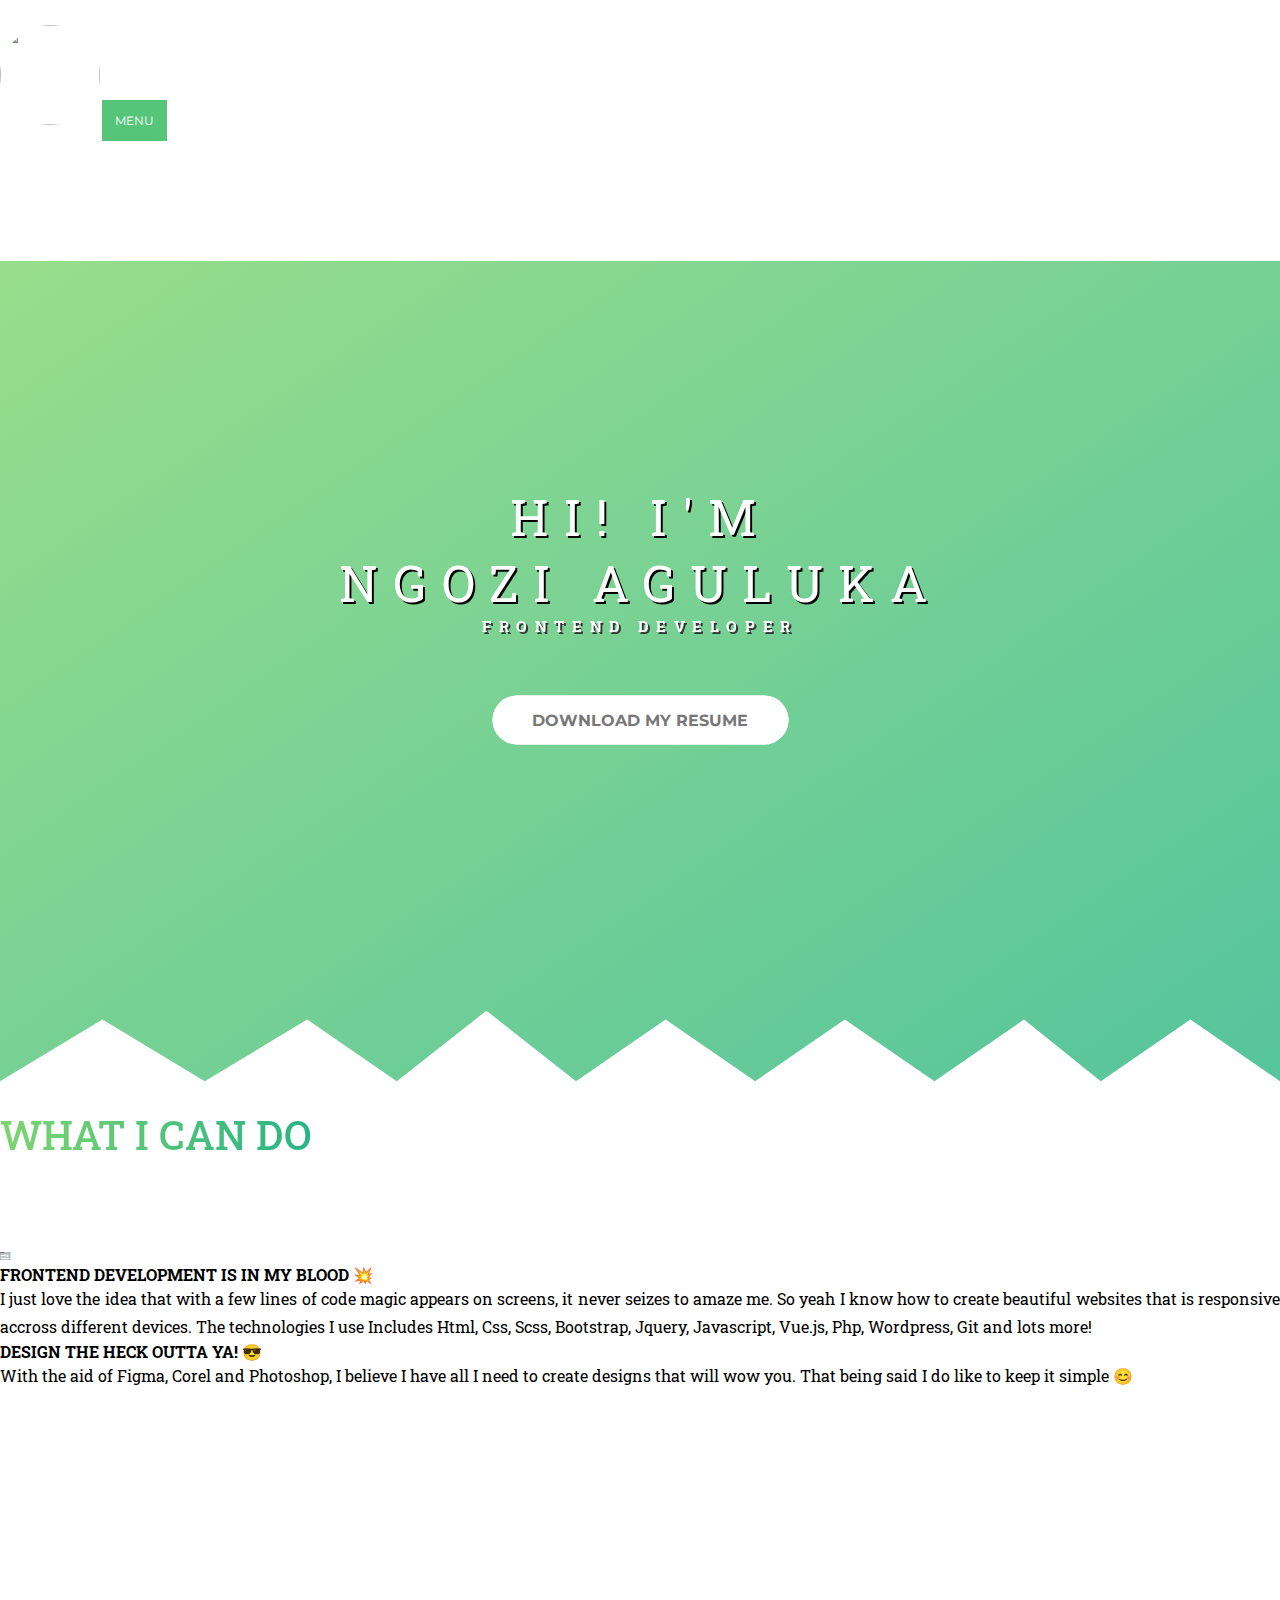
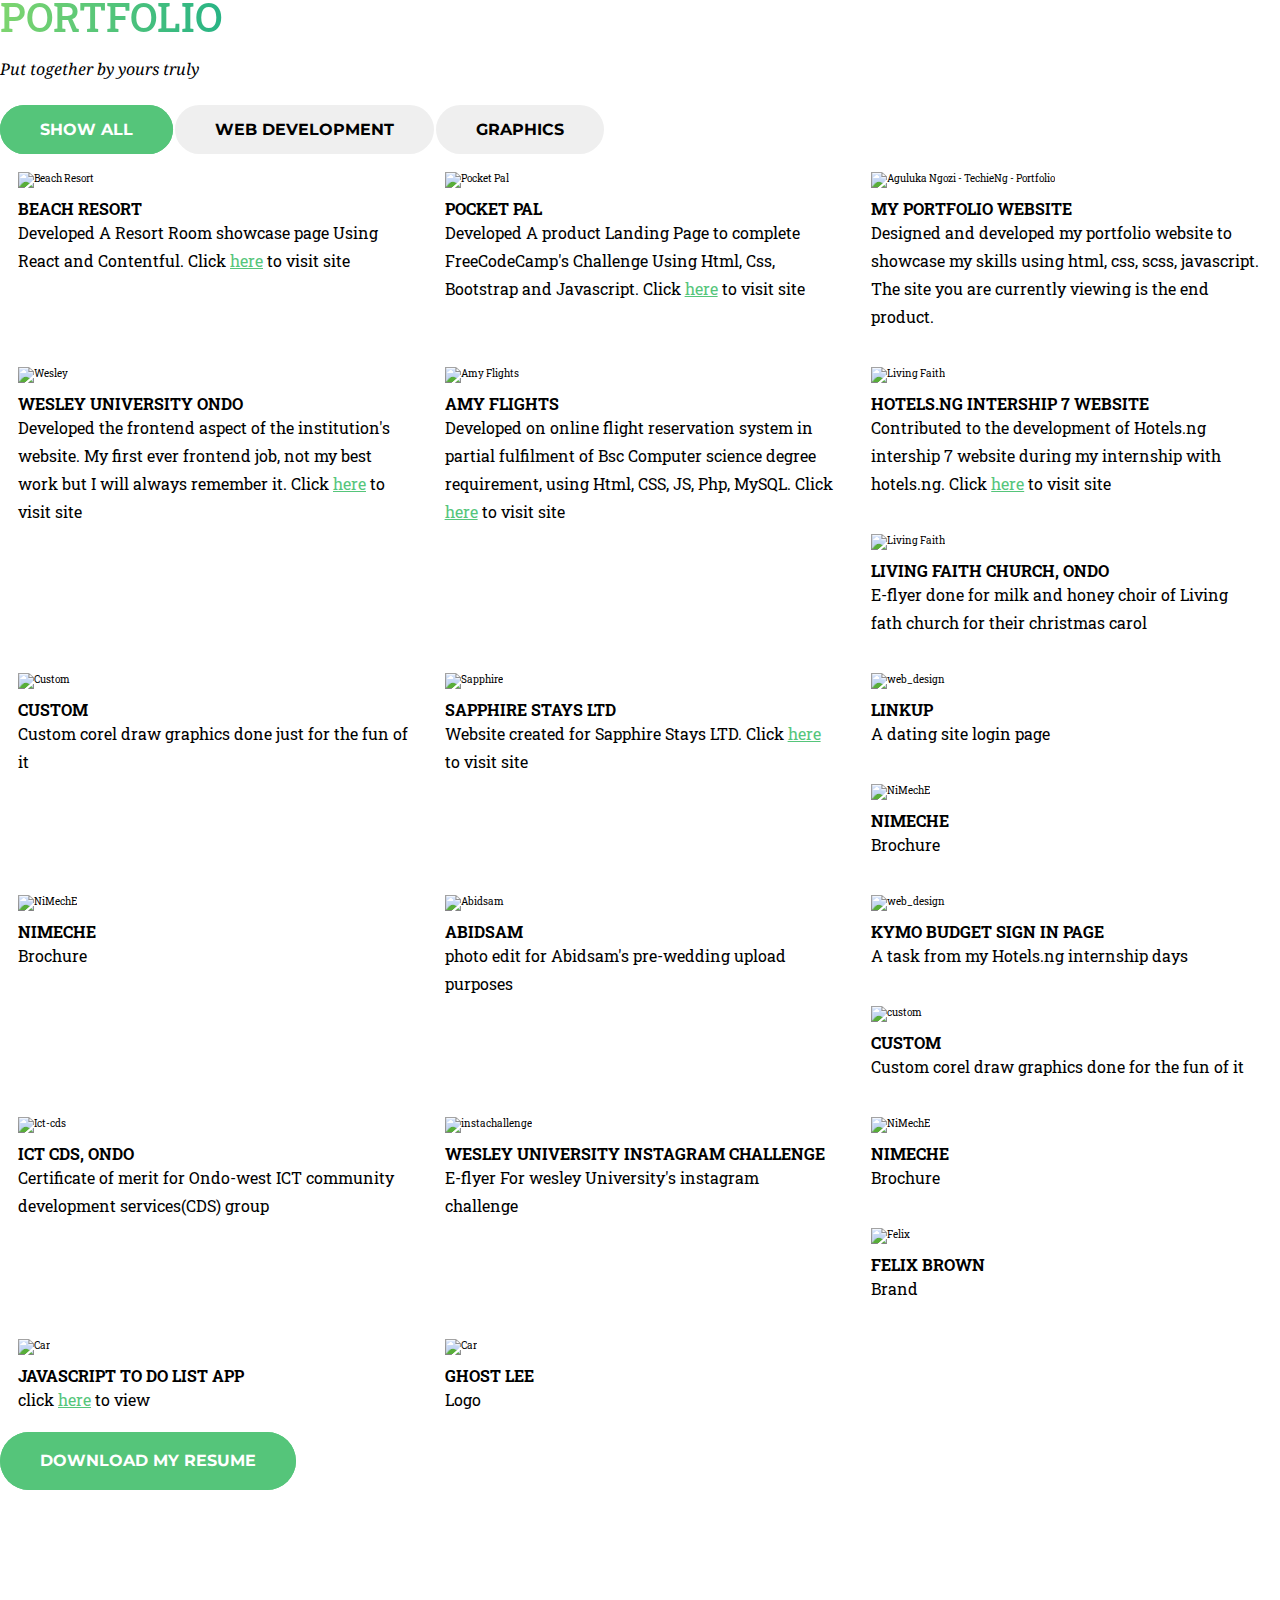
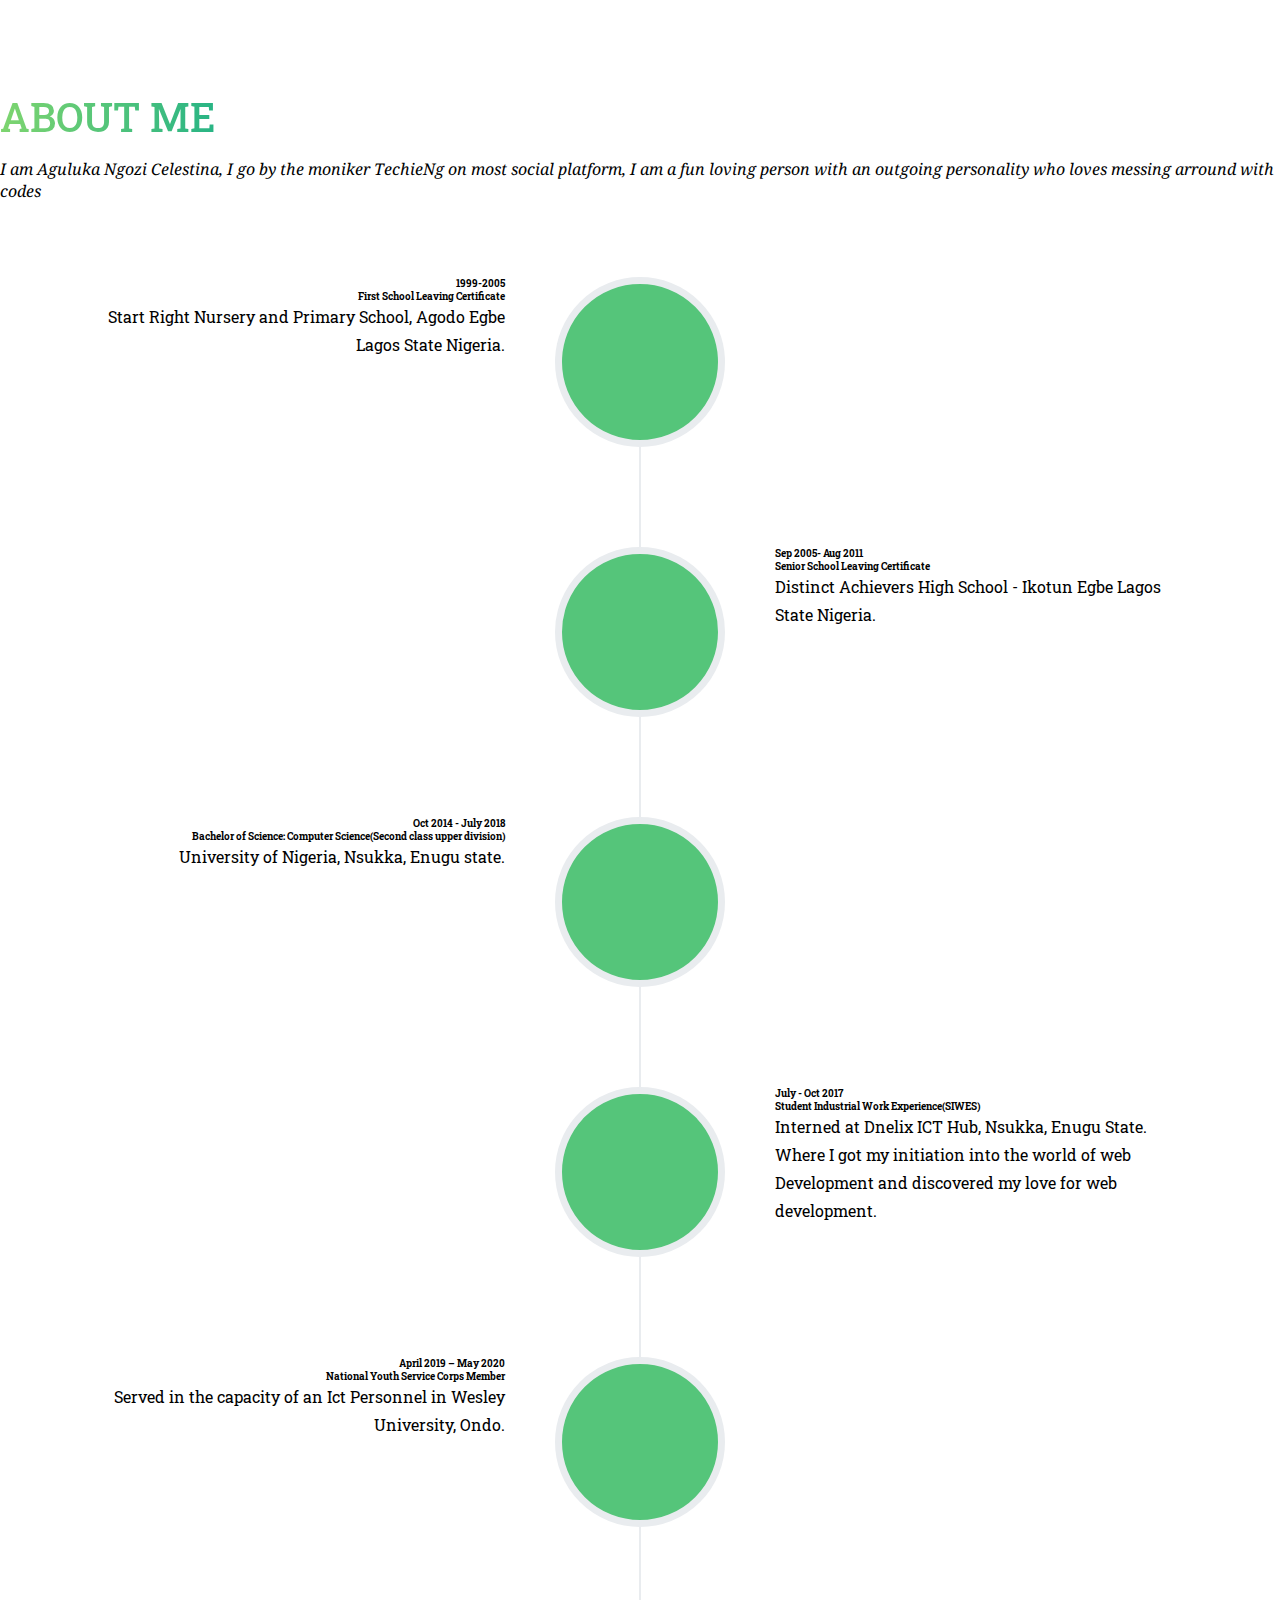
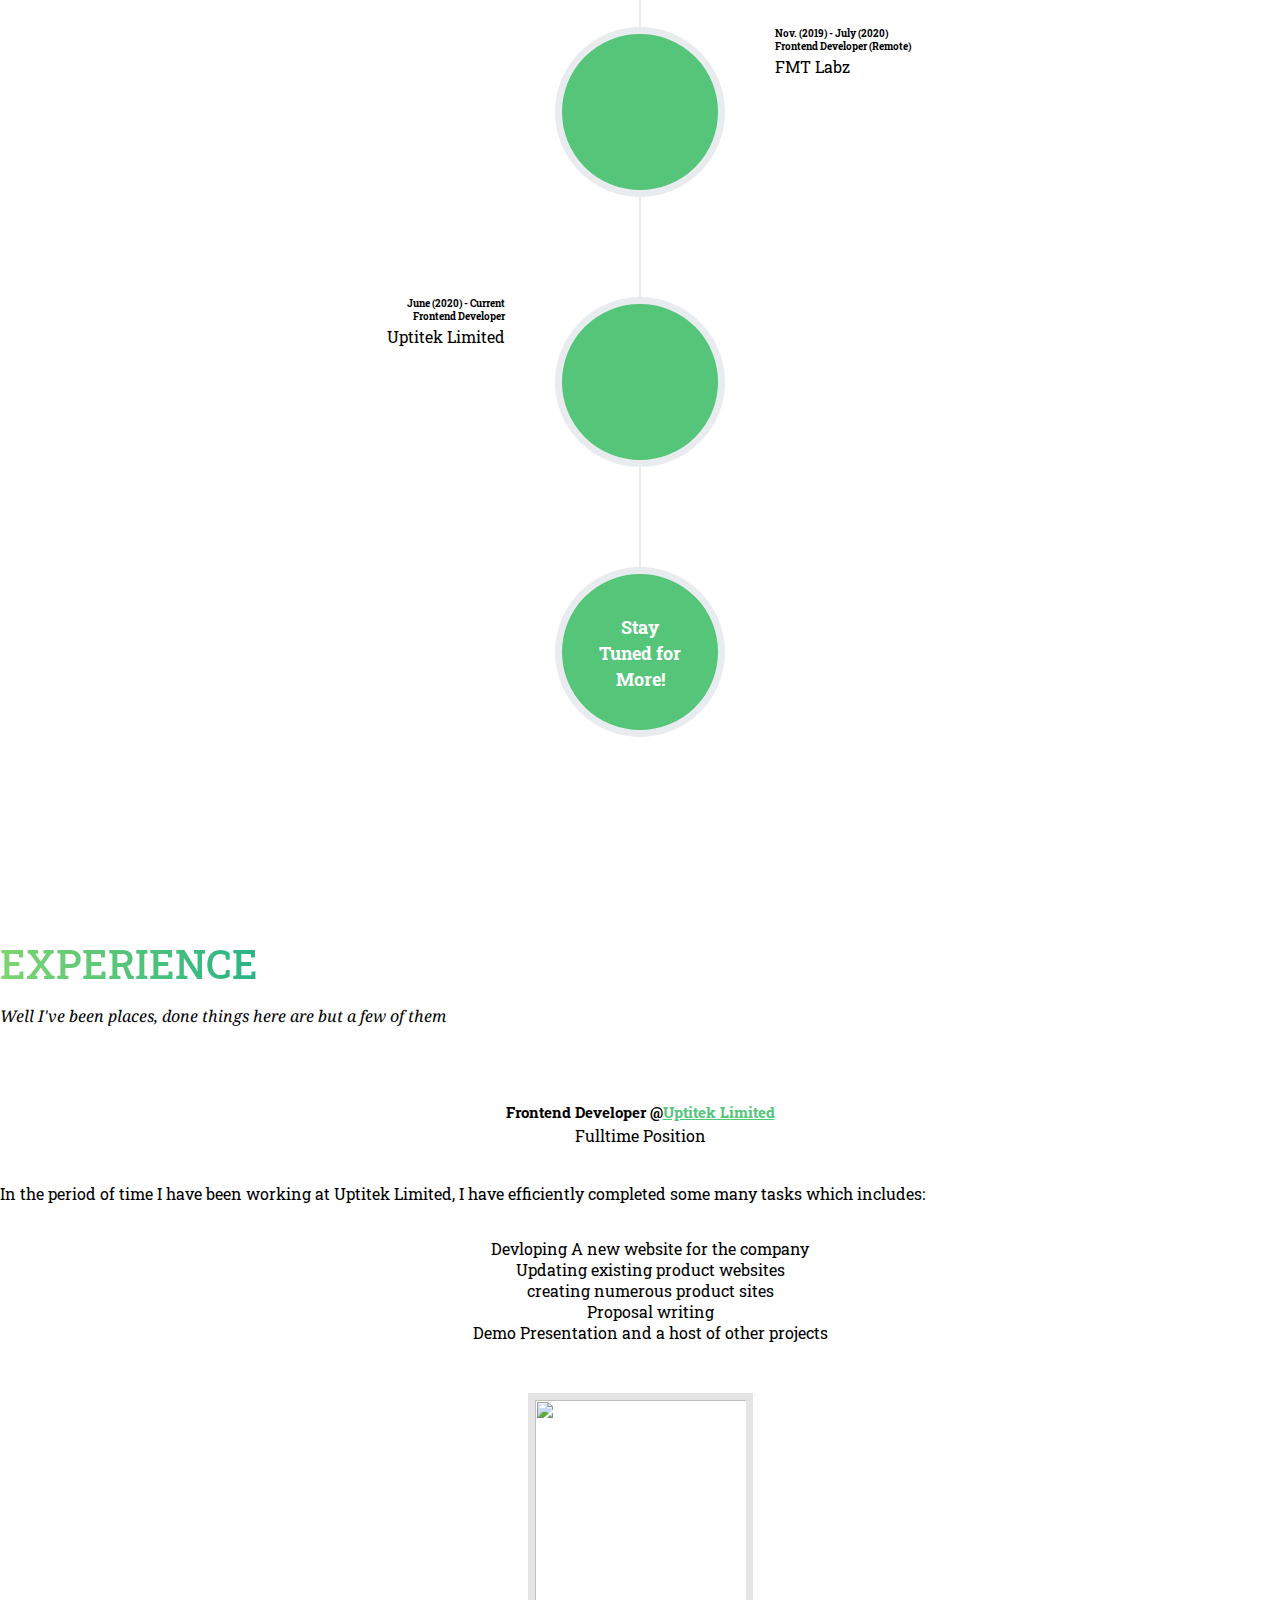
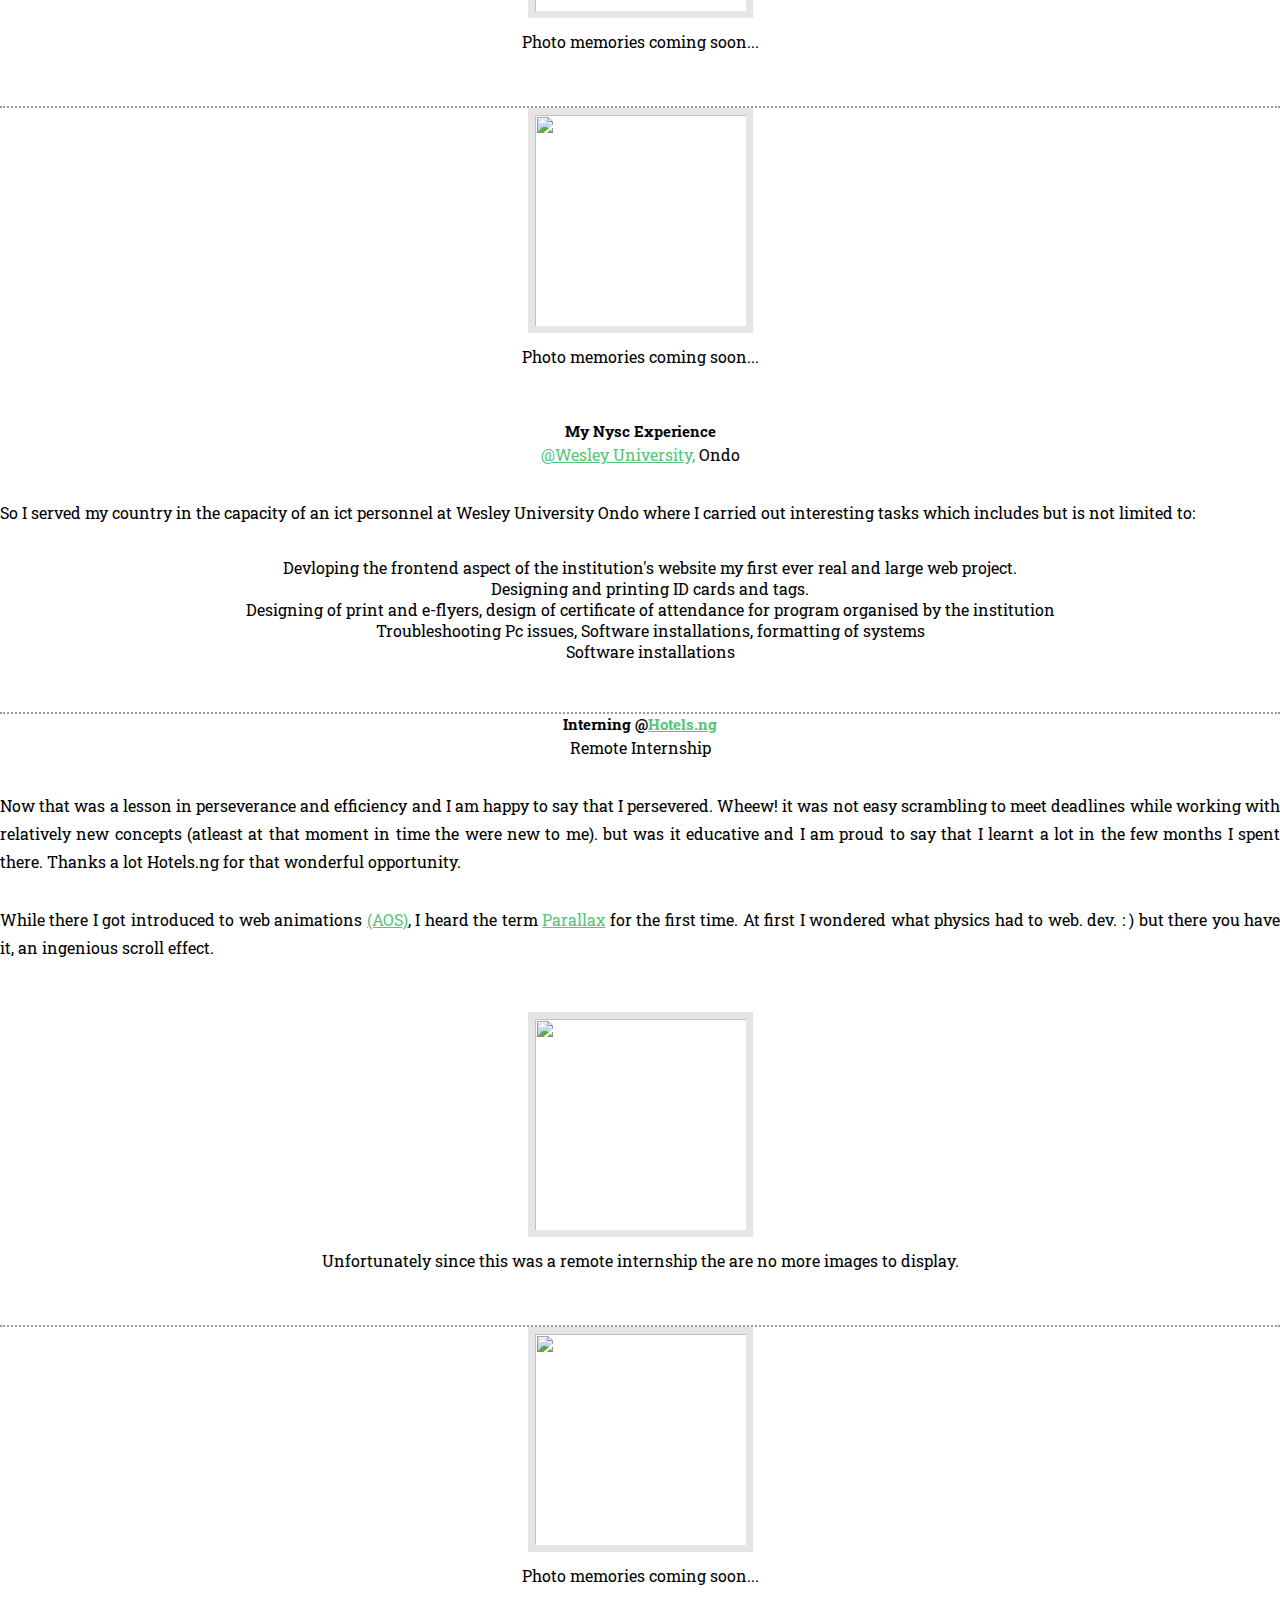
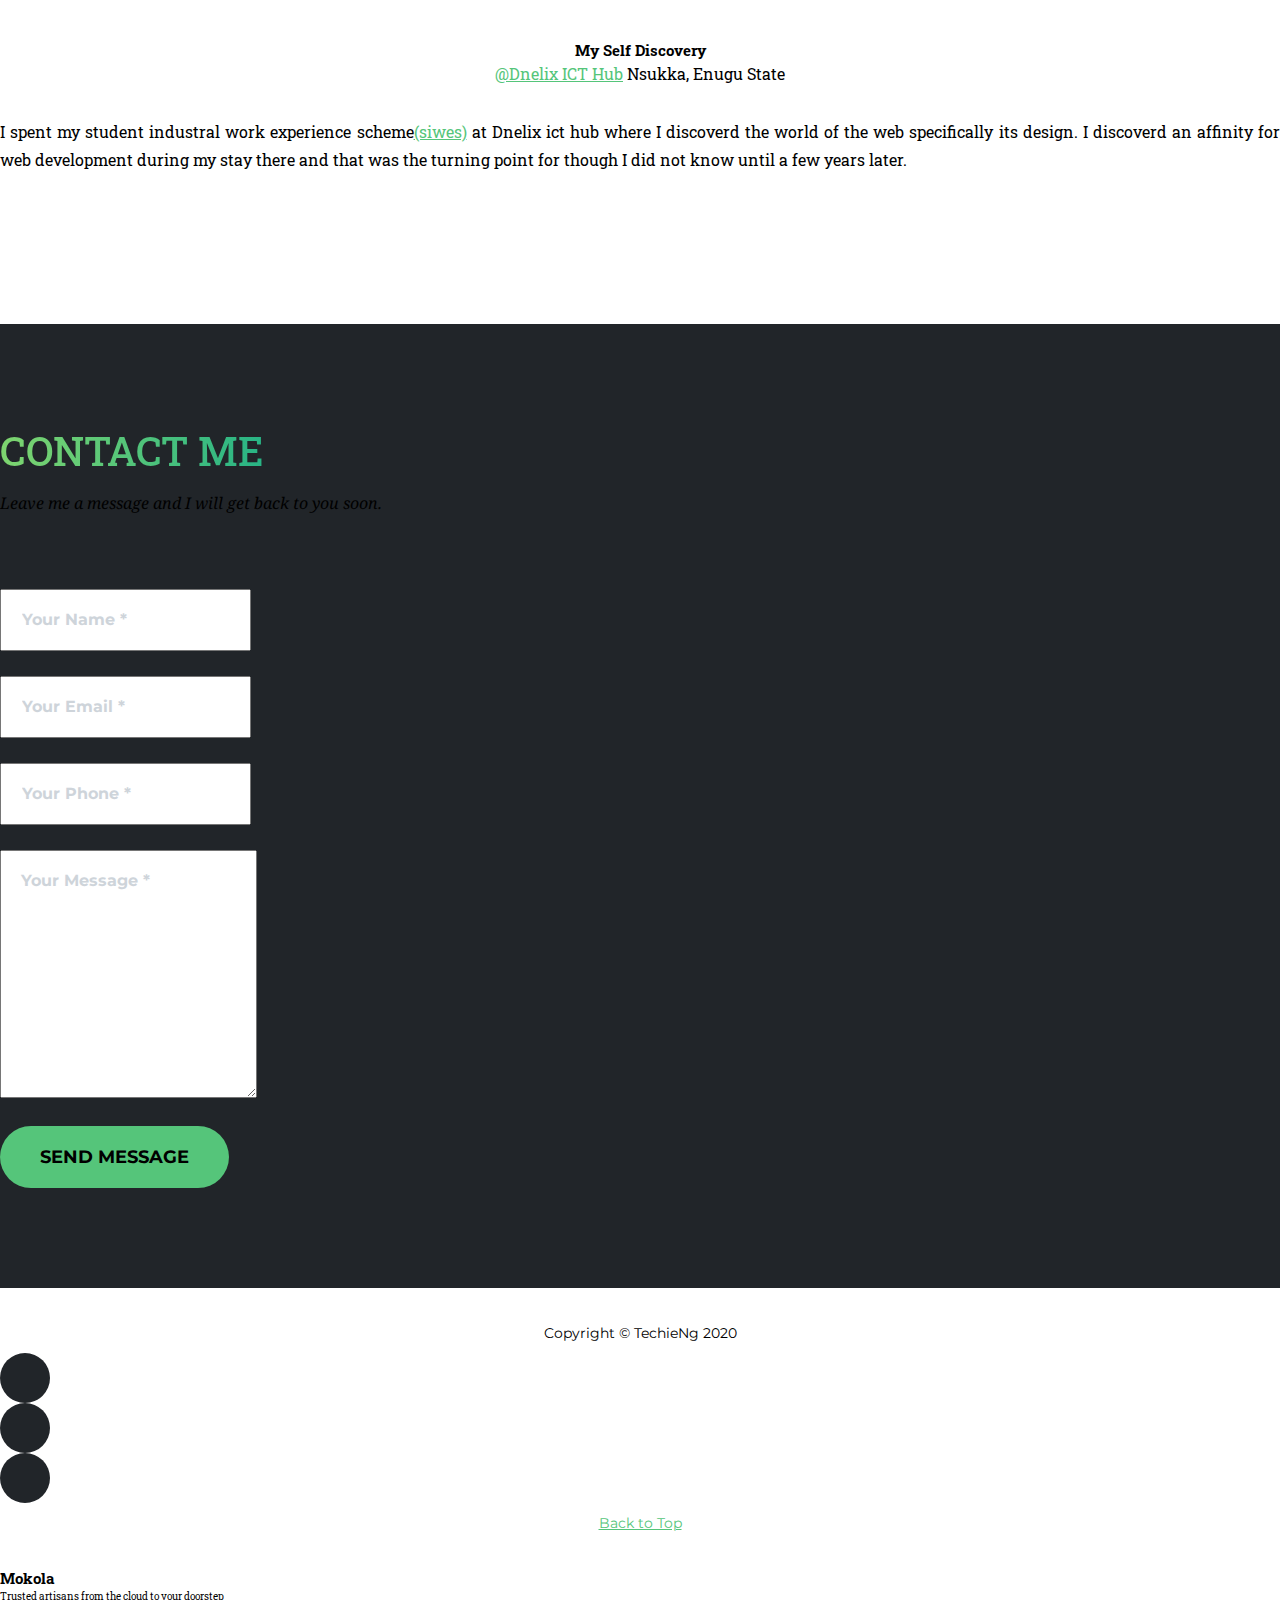
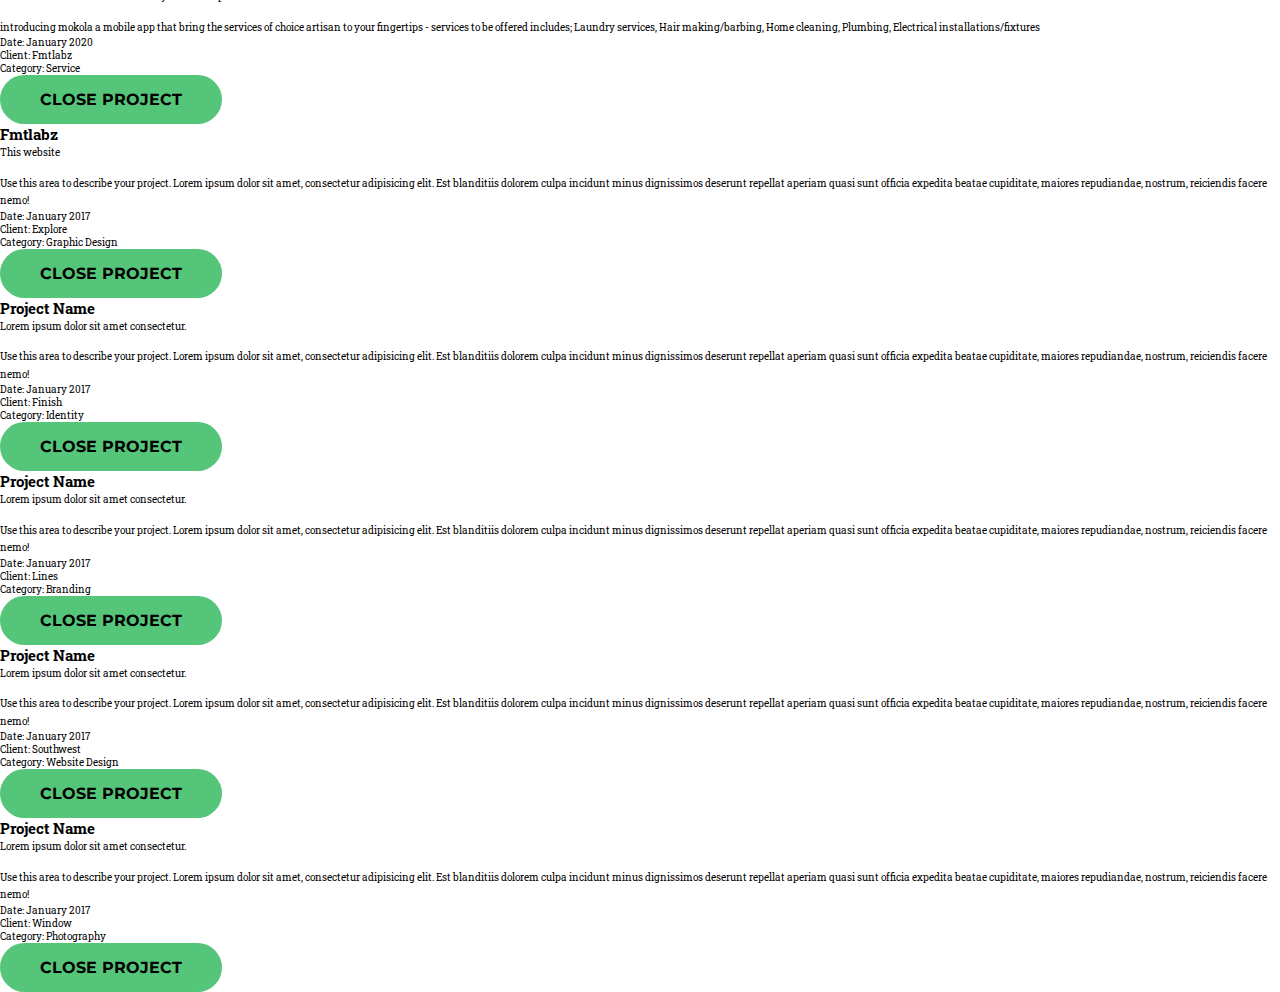
==== commit c20cdd3e: "modified writeup" ====
--- a/index.html
+++ b/index.html
@@ -151,7 +151,7 @@
           <div class="content">
             <img src="https://res.cloudinary.com/lissacinta/image/upload/v1629761418/amy_o2ciky.png" alt="Amy Flights" style="width:100%">
             <h4 class="heading-tertiary">Amy Flights</h4>
-            <p class="paragraph">Developed on online flight reservation system in partial fulfilment of Bsc Computer science degree requirement Click <a href="https://amyflights.000webhostapp.com/" target="_blank">here</a> to visit site</p>
+            <p class="paragraph">Developed on online flight reservation system in partial fulfilment of Bsc Computer science degree requirement, using Html, CSS, JS, Php, MySQL. Click <a href="https://amyflights.000webhostapp.com/" target="_blank">here</a> to visit site</p>
           </div>
         </div>
         <div class="column web_design">
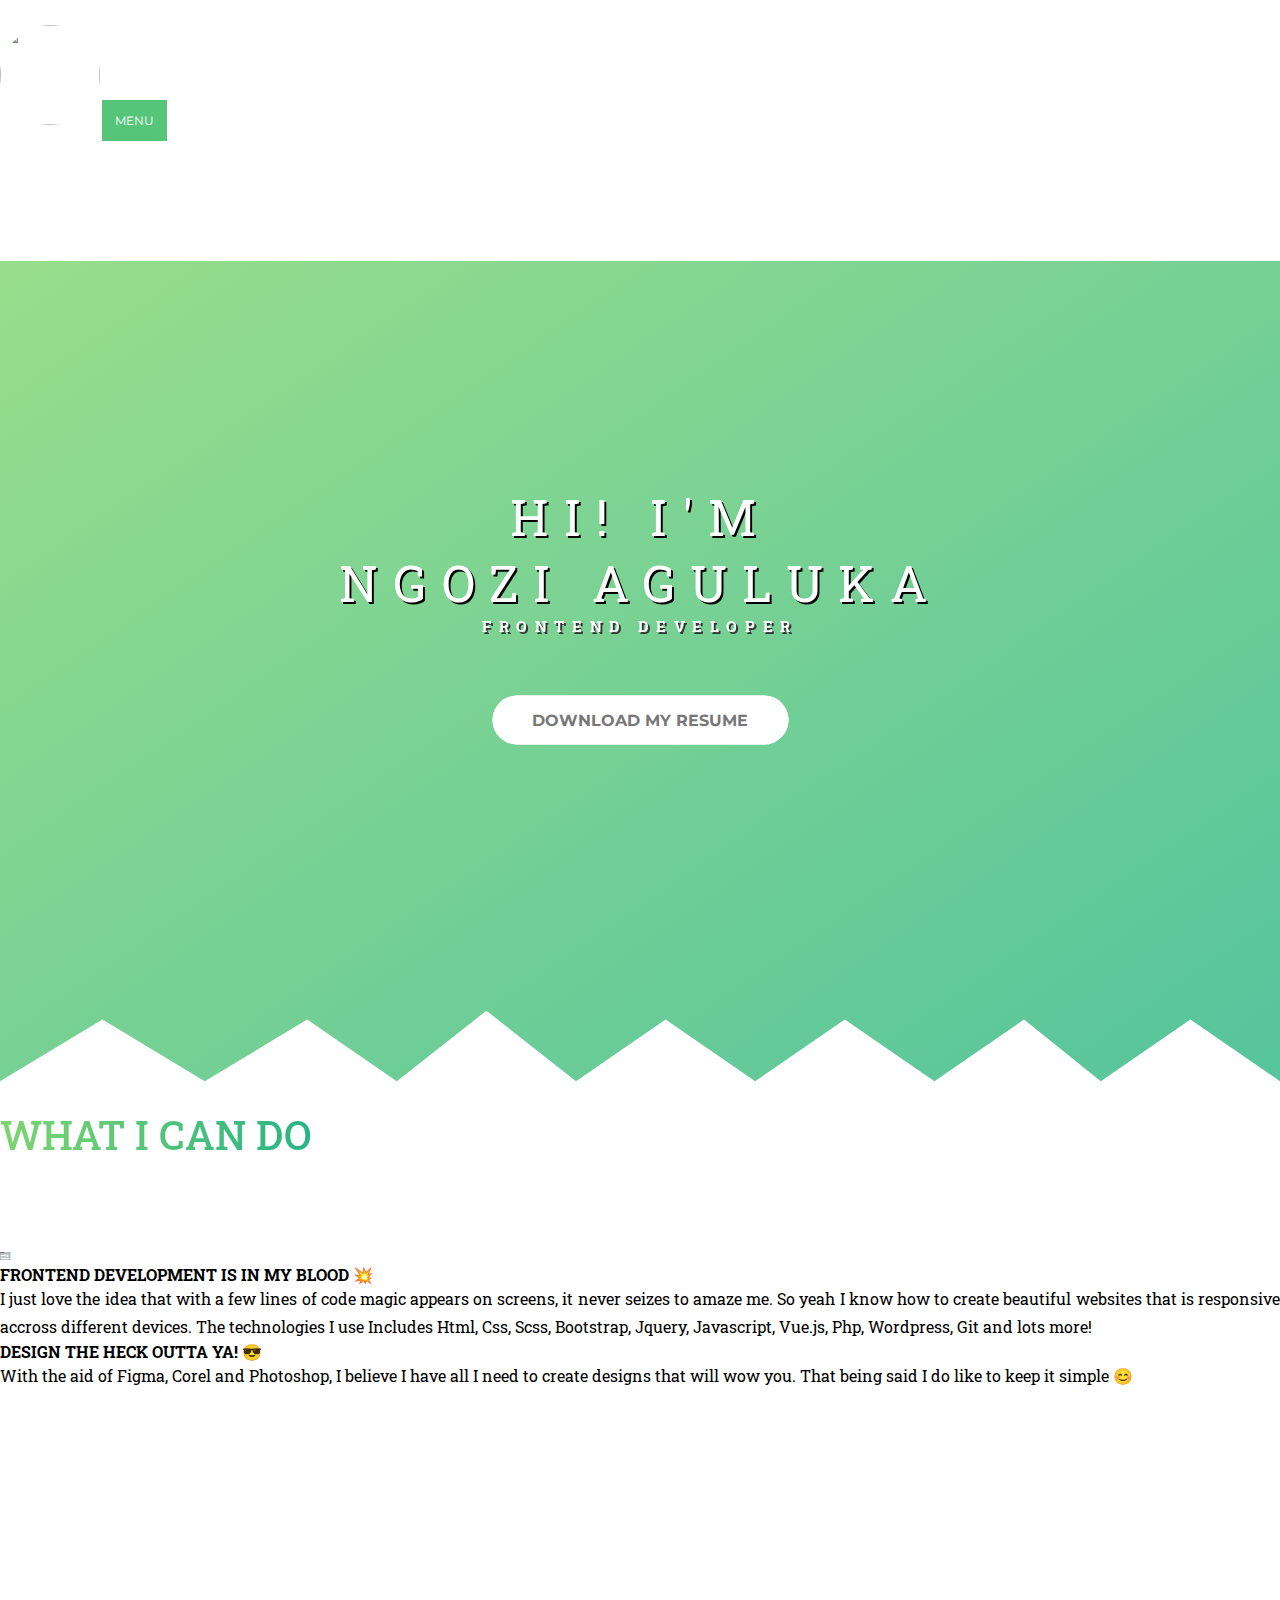
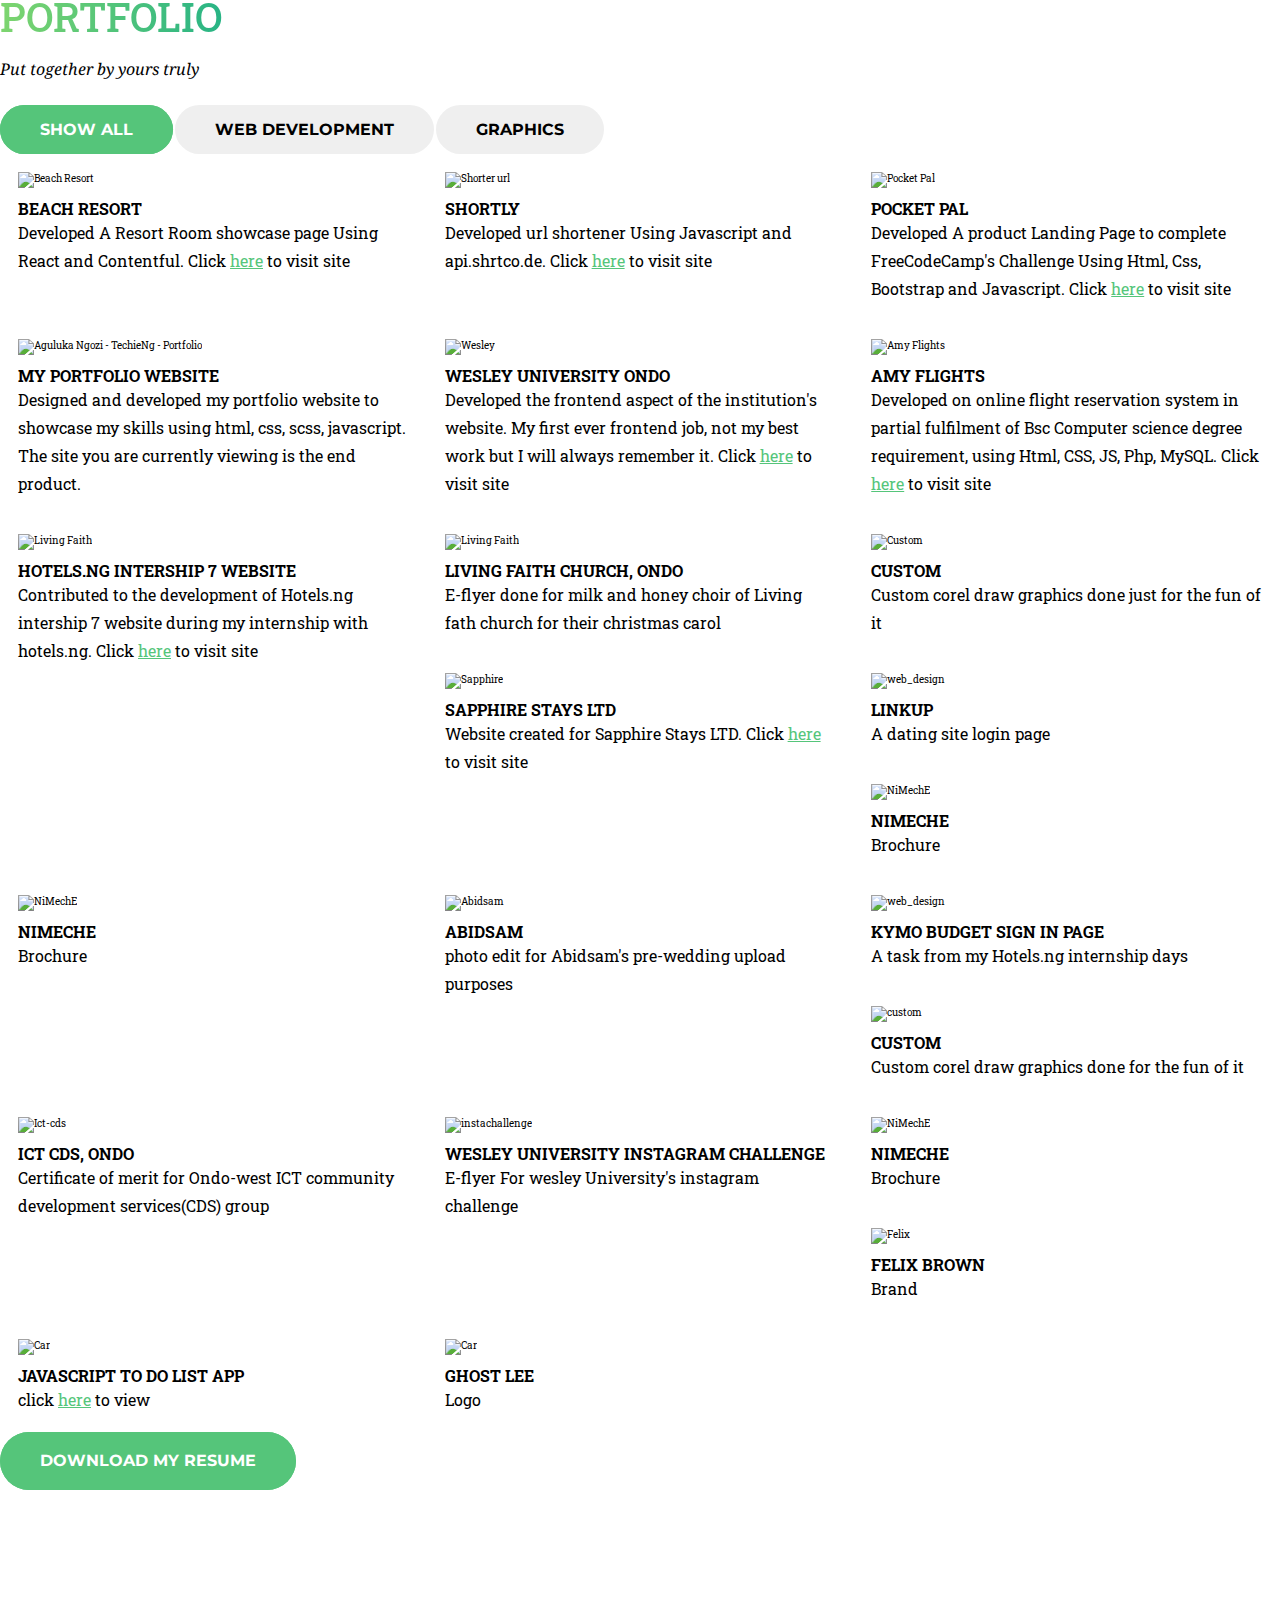
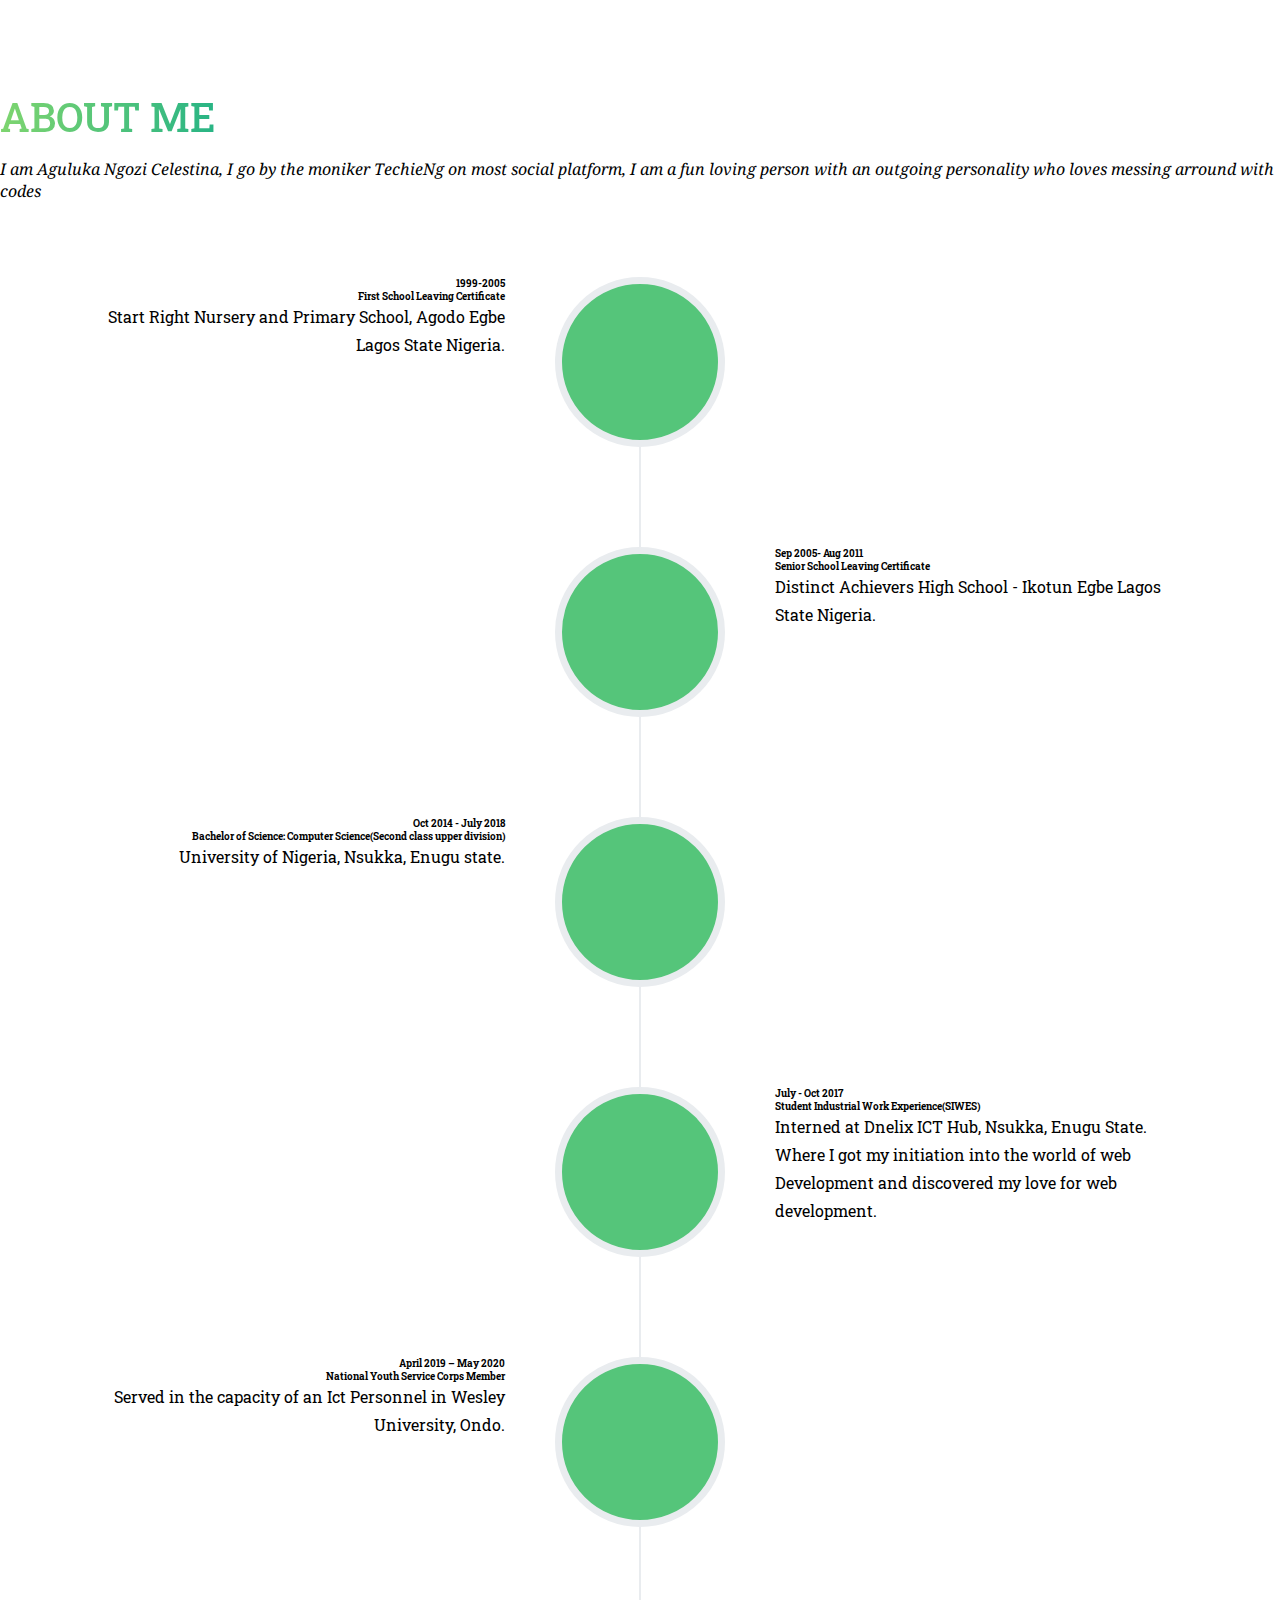
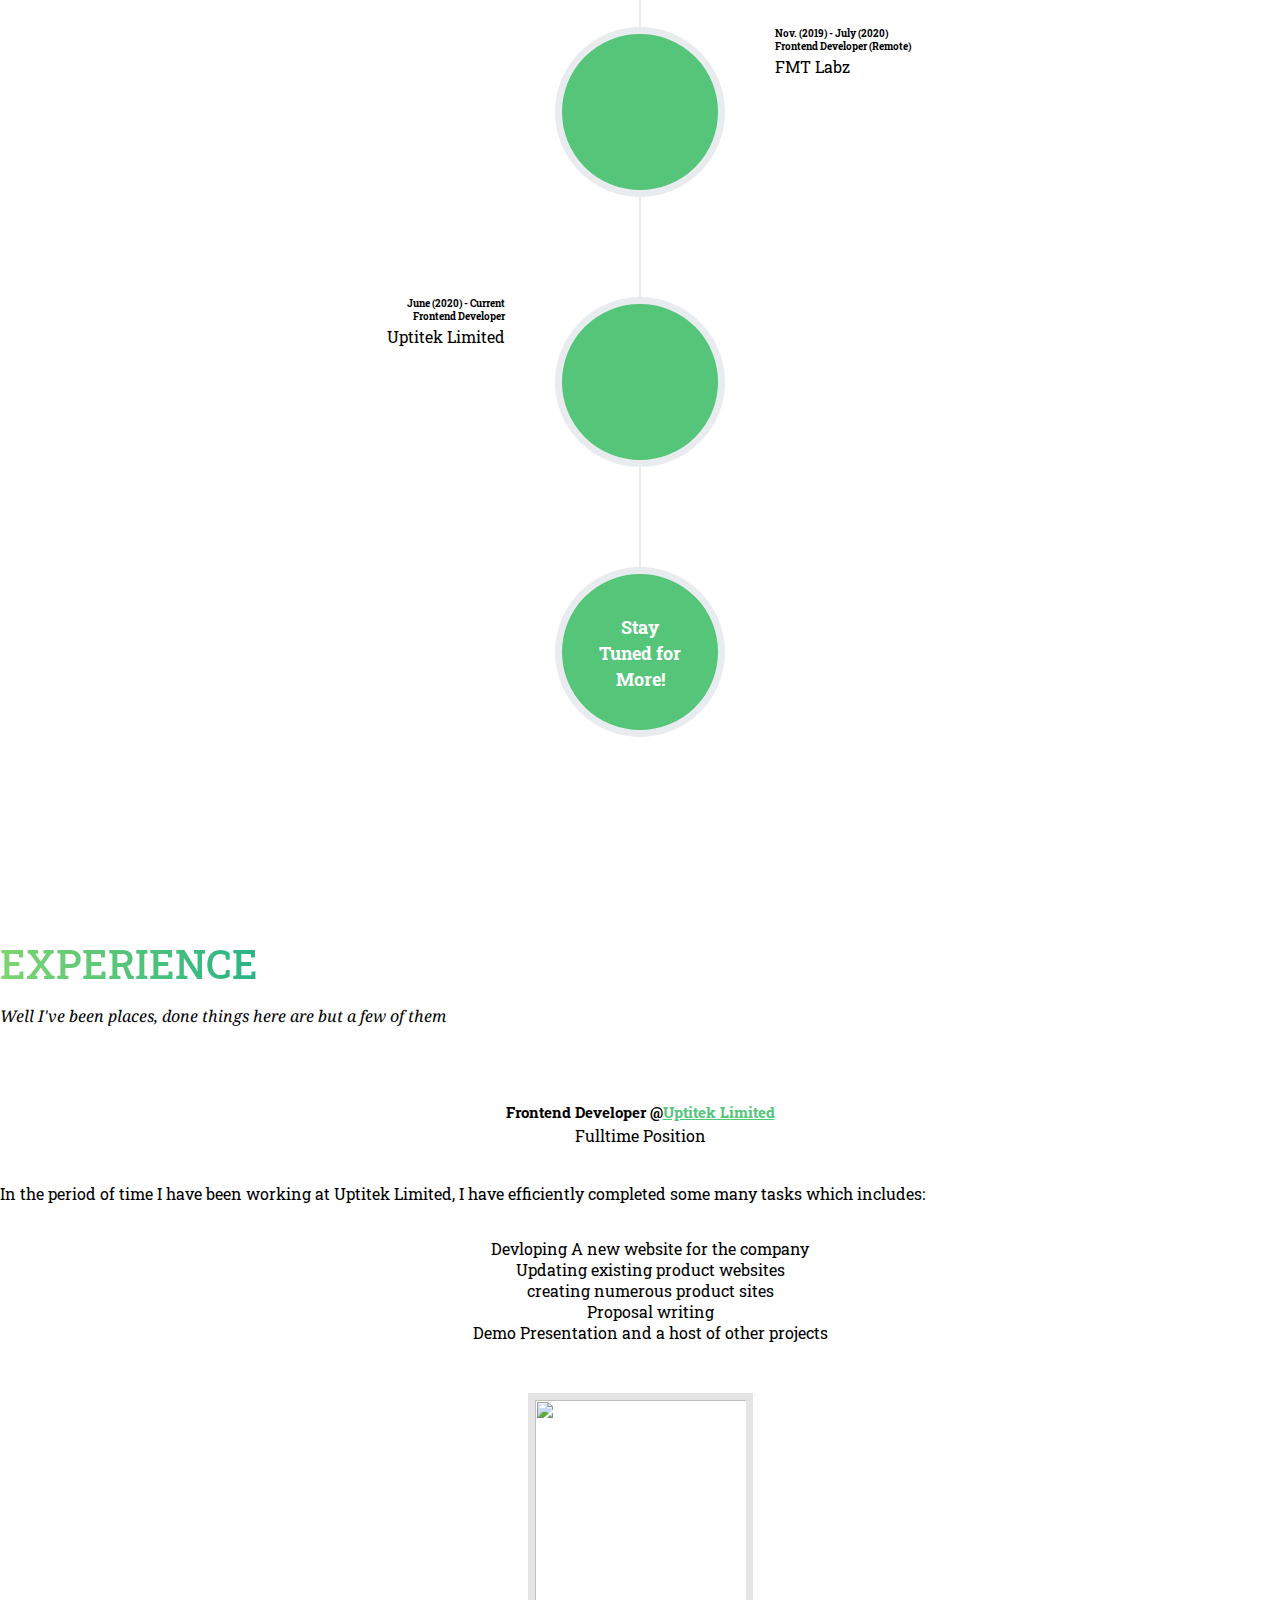
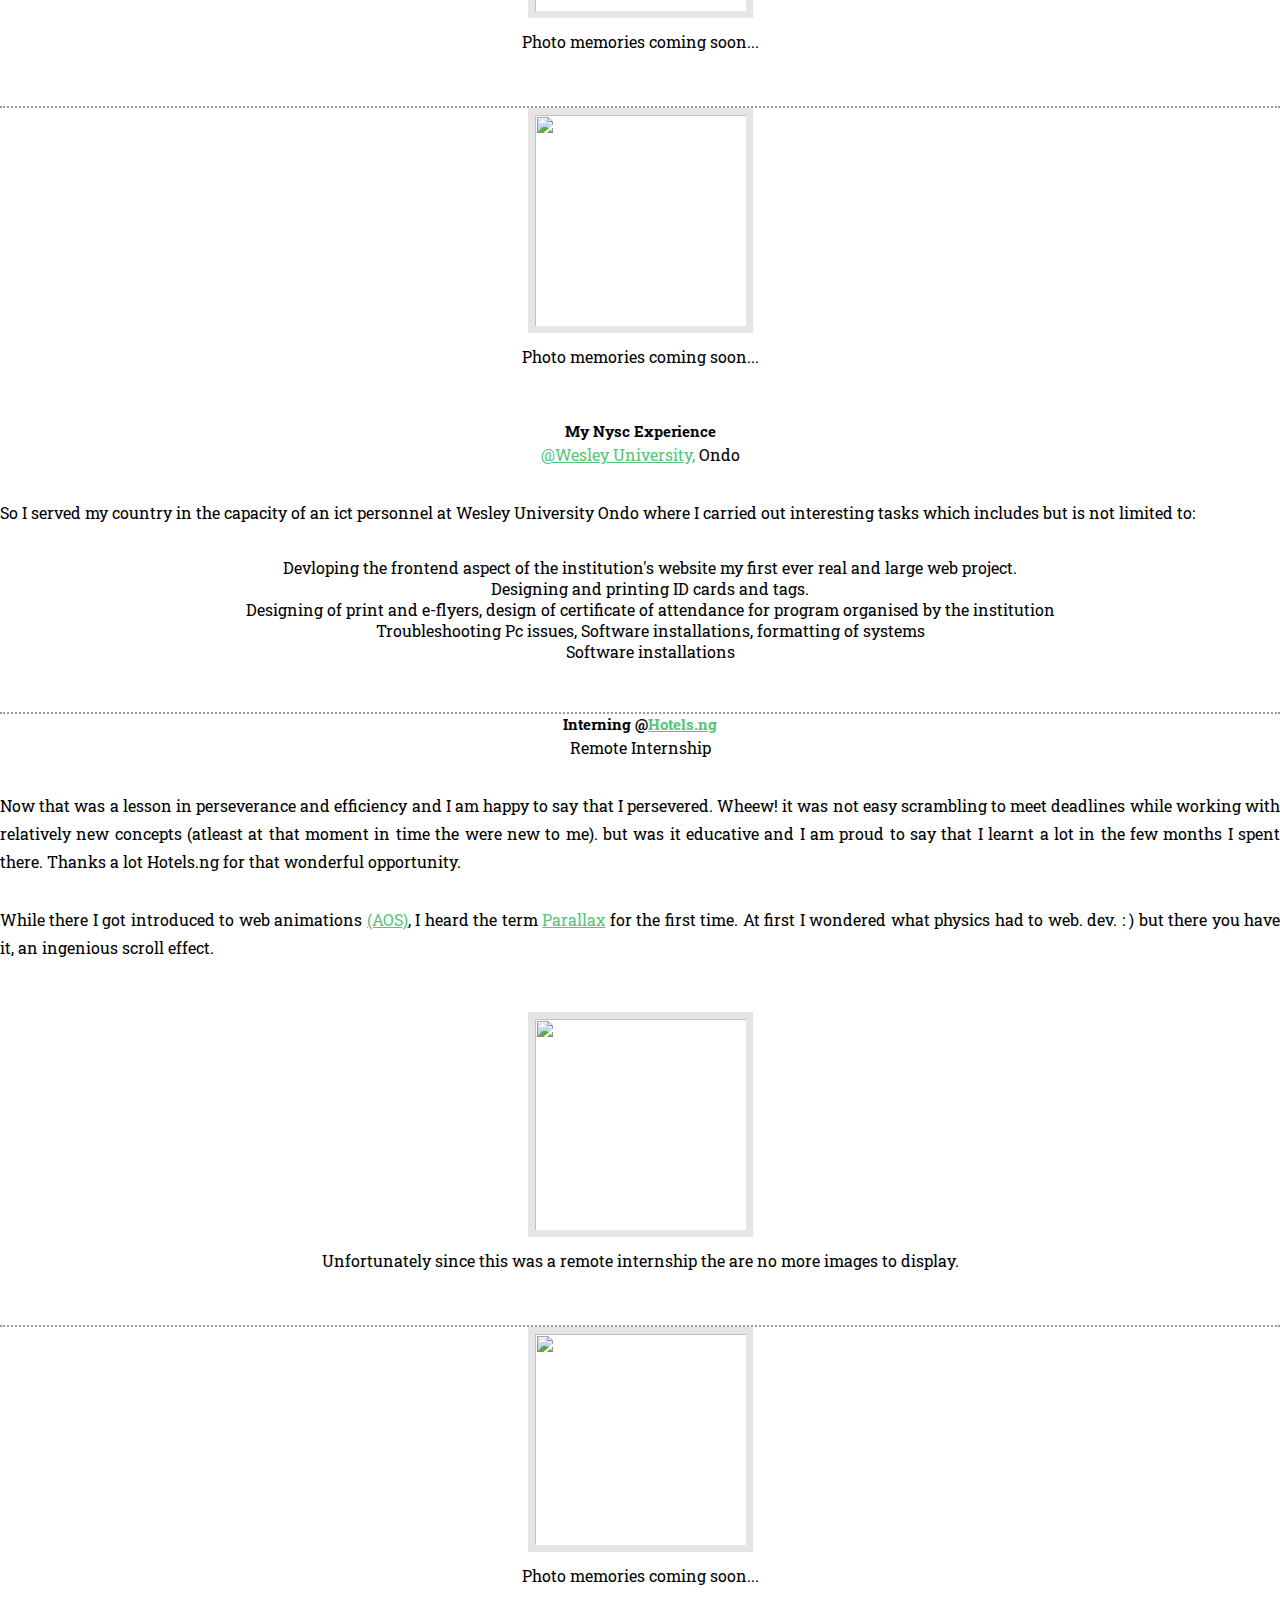
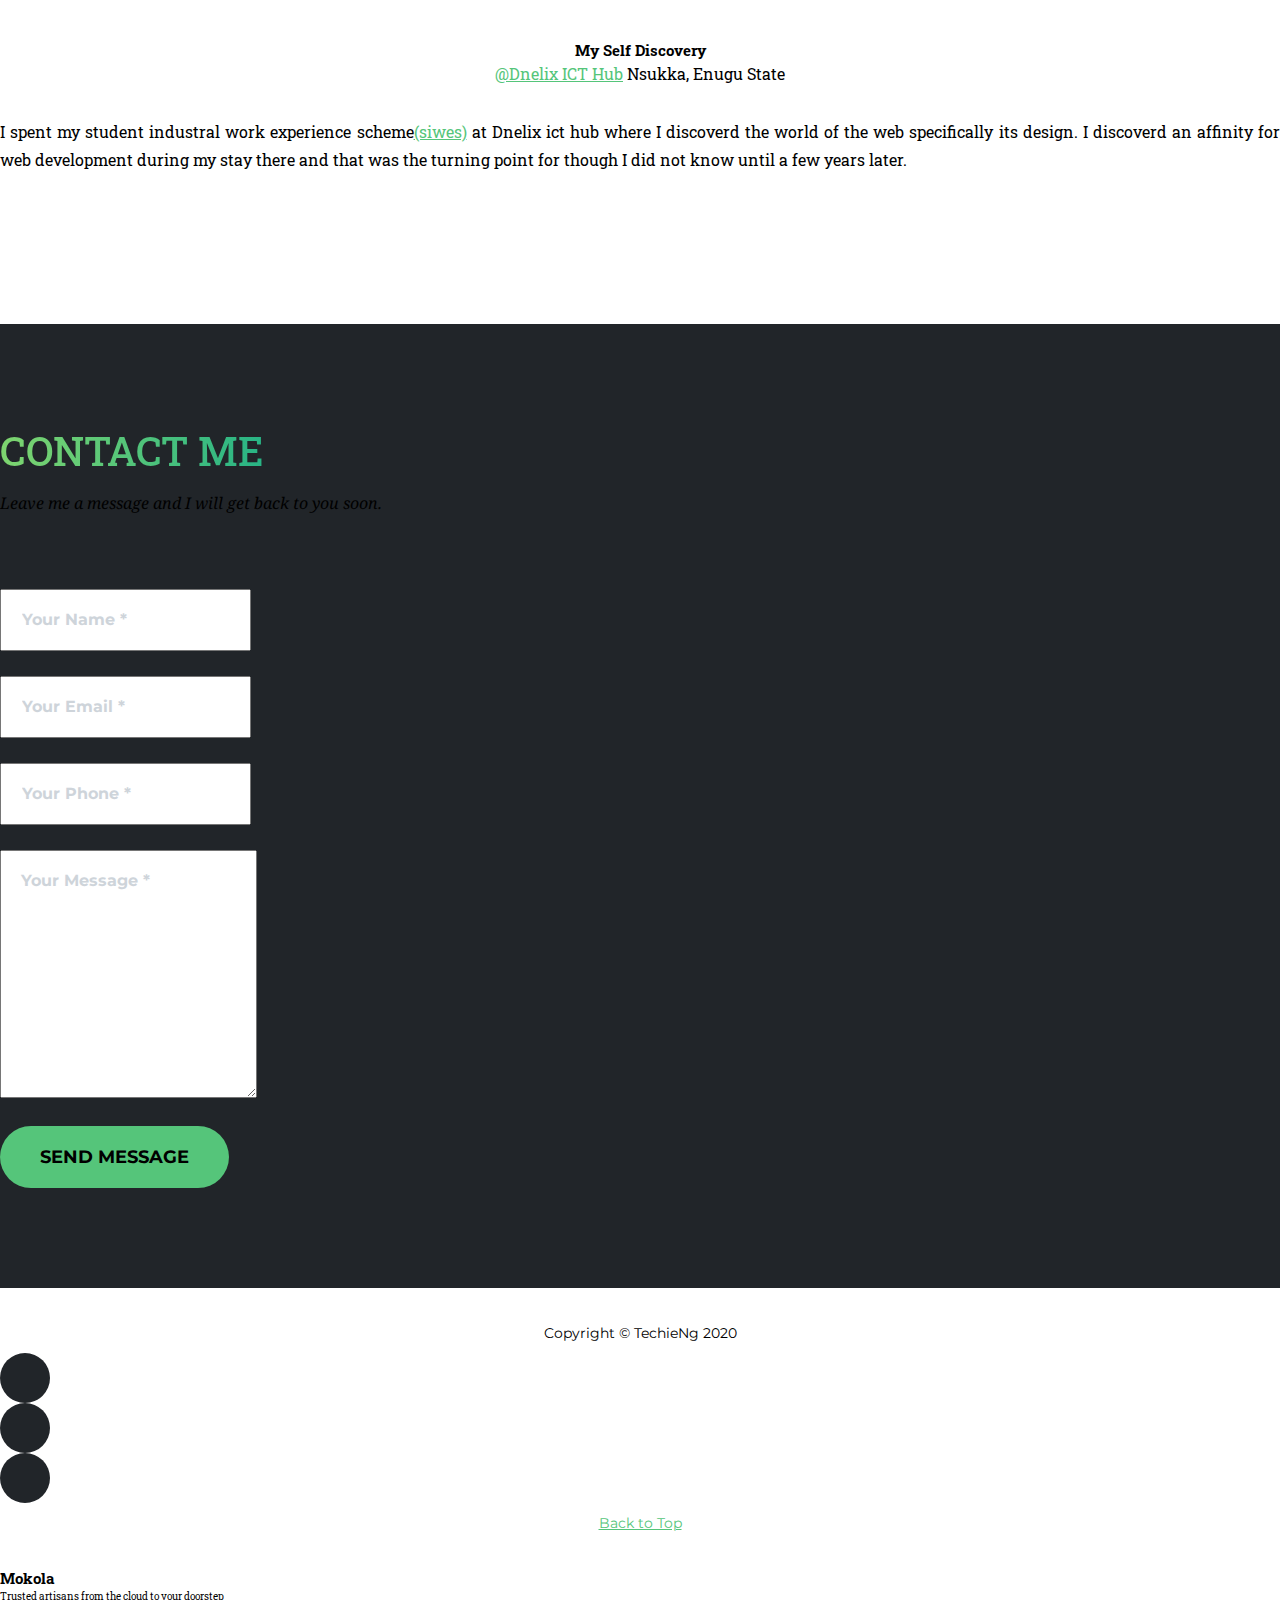
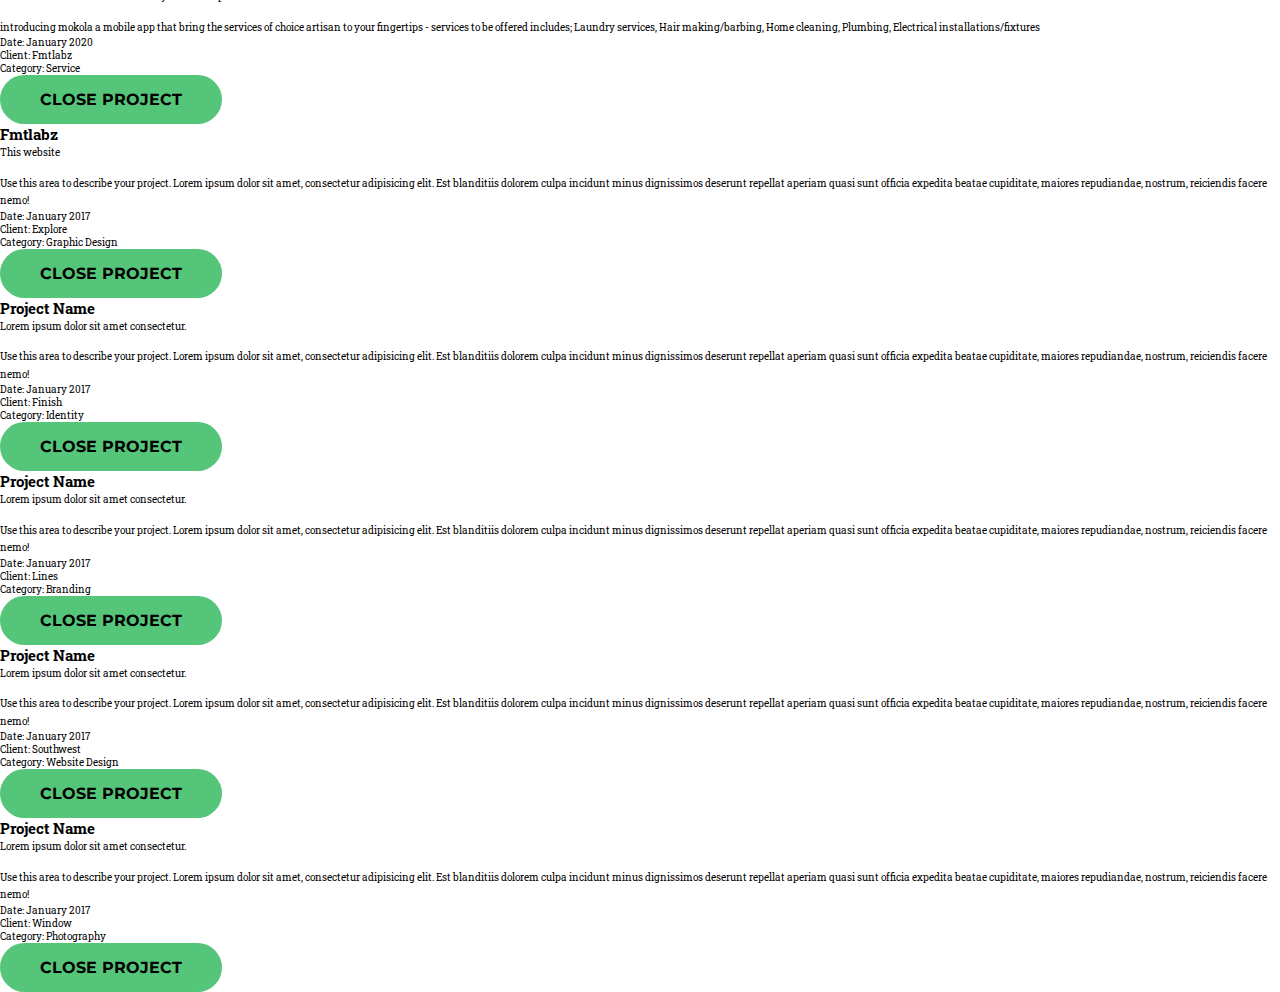
==== commit 1e0b9471: "Update index.html" ====
--- a/index.html
+++ b/index.html
@@ -123,9 +123,18 @@
           <div class="content">
             <img src="https://res.cloudinary.com/lissacinta/image/upload/v1629760318/br_ecy4bv.png" alt="Beach Resort" style="width:100%">
             <h4 class="heading-tertiary">Beach Resort</h4>
-            <p class="paragraph">Developed A Resort Room showcase page Using React and Contentful. Click <a href="https://pocket-pal.netlify.app/" target="_blank">here</a> to visit site</p>
-          </div>
-        </div>
+            <p class="paragraph">Developed A Resort Room showcase page Using React and Contentful. Click <a href="https://resort.netlify.app/" target="_blank">here</a> to visit site</p>
+          </div>
+        </div>
+        
+        <div class="column web_design">
+          <div class="content">
+            <img src="https://res.cloudinary.com/lissacinta/image/upload/v1629760318/br_ecy4bv.png" alt="Shorter url" style="width:100%">
+            <h4 class="heading-tertiary">Shortly</h4>
+            <p class="paragraph">Developed url shortener Using Javascript and api.shrtco.de. Click <a href="https://shorter-urls.netlify.app/" target="_blank">here</a> to visit site</p>
+          </div>
+        </div>
+        
         <div class="column web_design">
           <div class="content">
             <img src="https://res.cloudinary.com/lissacinta/image/upload/v1607961330/product-page/pocketpal_o4fhss.jpg" alt="Pocket Pal" style="width:100%">
@@ -548,6 +557,7 @@
       <div class="row">
         <div class="col-lg-12">
           <form id="contactForm" name="sentMessage" novalidate="novalidate">
+<!--           <form action="mailto:melissacinta@gmail.com" method="POST" enctype="multipart/form-data" name="EmailForm"> -->
             <div class="row">
               <div class="col-md-6">
                 <div class="form-group">
@@ -572,6 +582,7 @@
               <div class="clearfix"></div>
               <div class="col-lg-12 text-center">
                 <div id="success"></div>
+<!--                 <input class="btn btn-primary btn-xl text-uppercase btn--animated" type="submit" value="Send Message"> -->
                 <button id="sendMessageButton" class="btn btn-primary btn-xl text-uppercase btn--animated" type="submit">Send Message</button>
               </div>
             </div>
@@ -834,7 +845,7 @@
 
   <!-- Contact form JavaScript -->
   <script src="js/jqBootstrapValidation.js"></script>
-  <script src="js/contact_me.js"></script>
+<!--   <script src="js/contact_me.js"></script> -->
 
   <!-- Custom scripts for this template -->
   <script src="js/agency.min.js"></script>
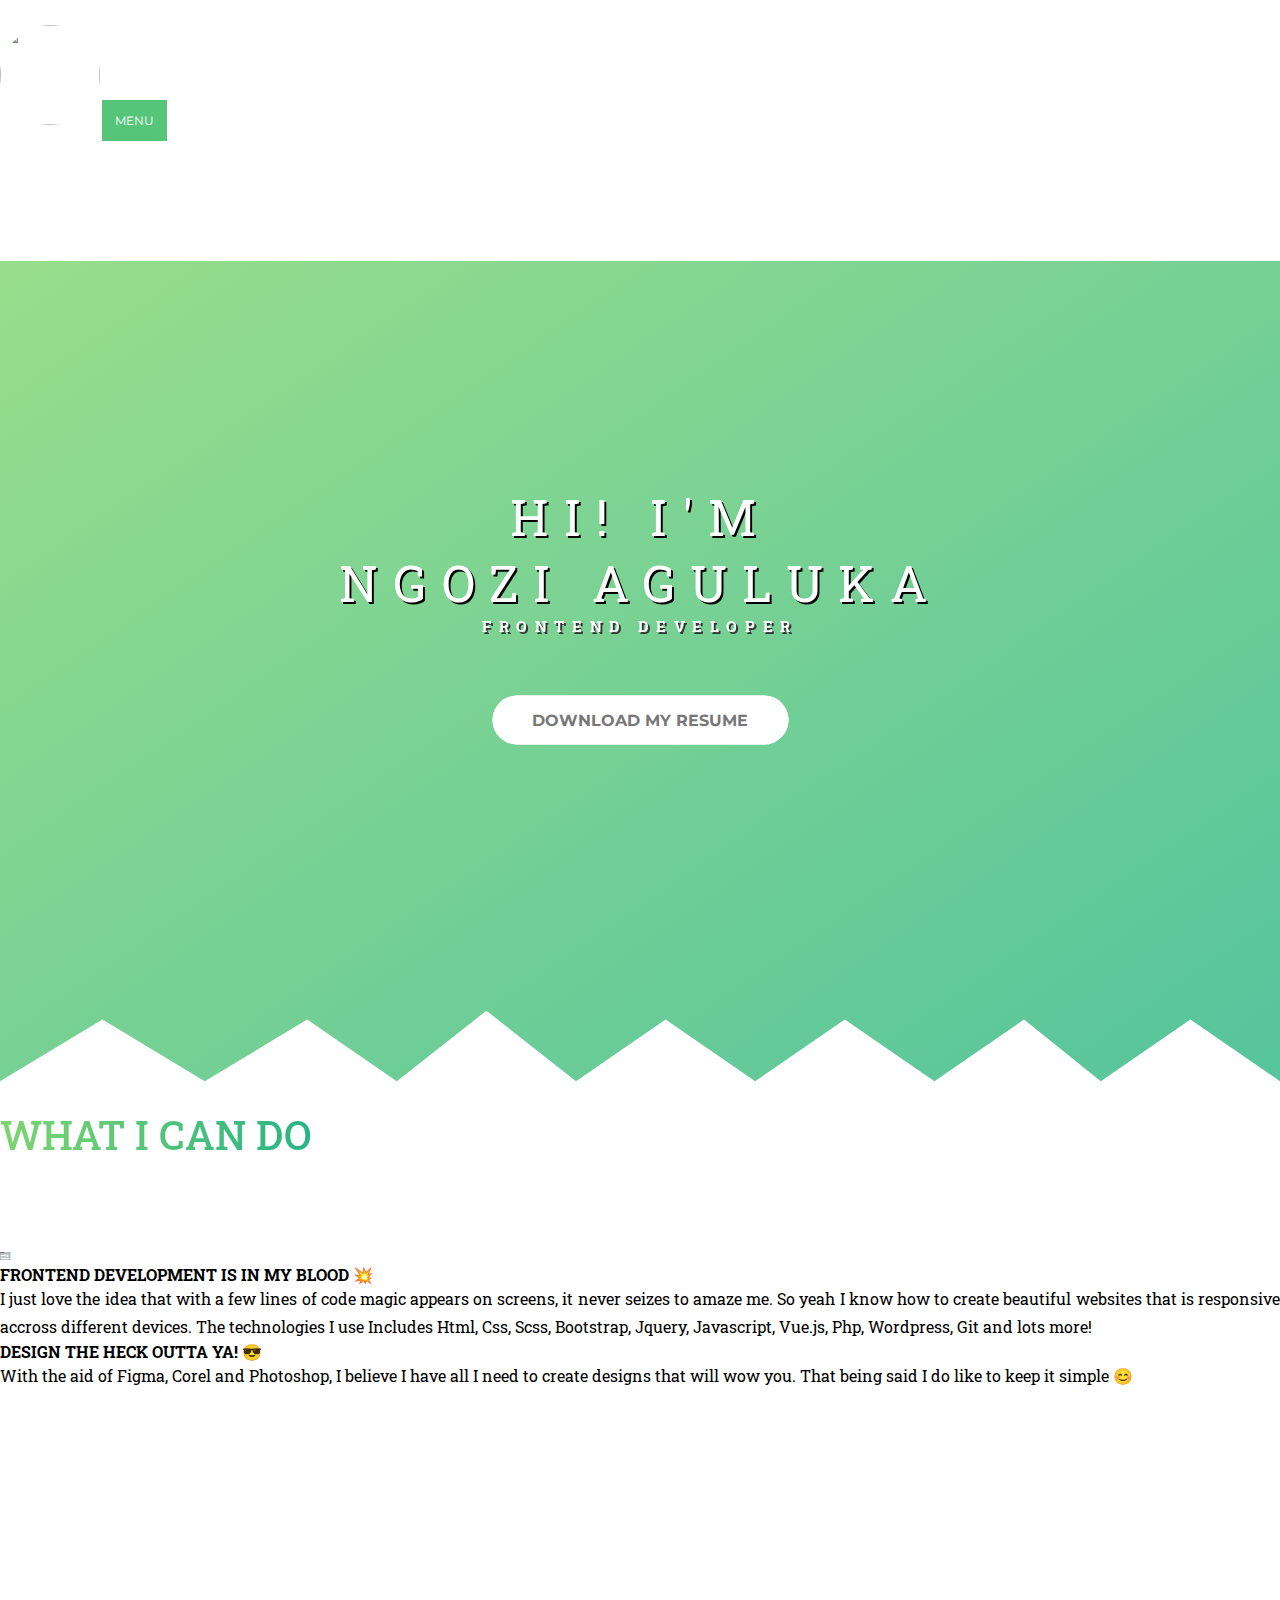
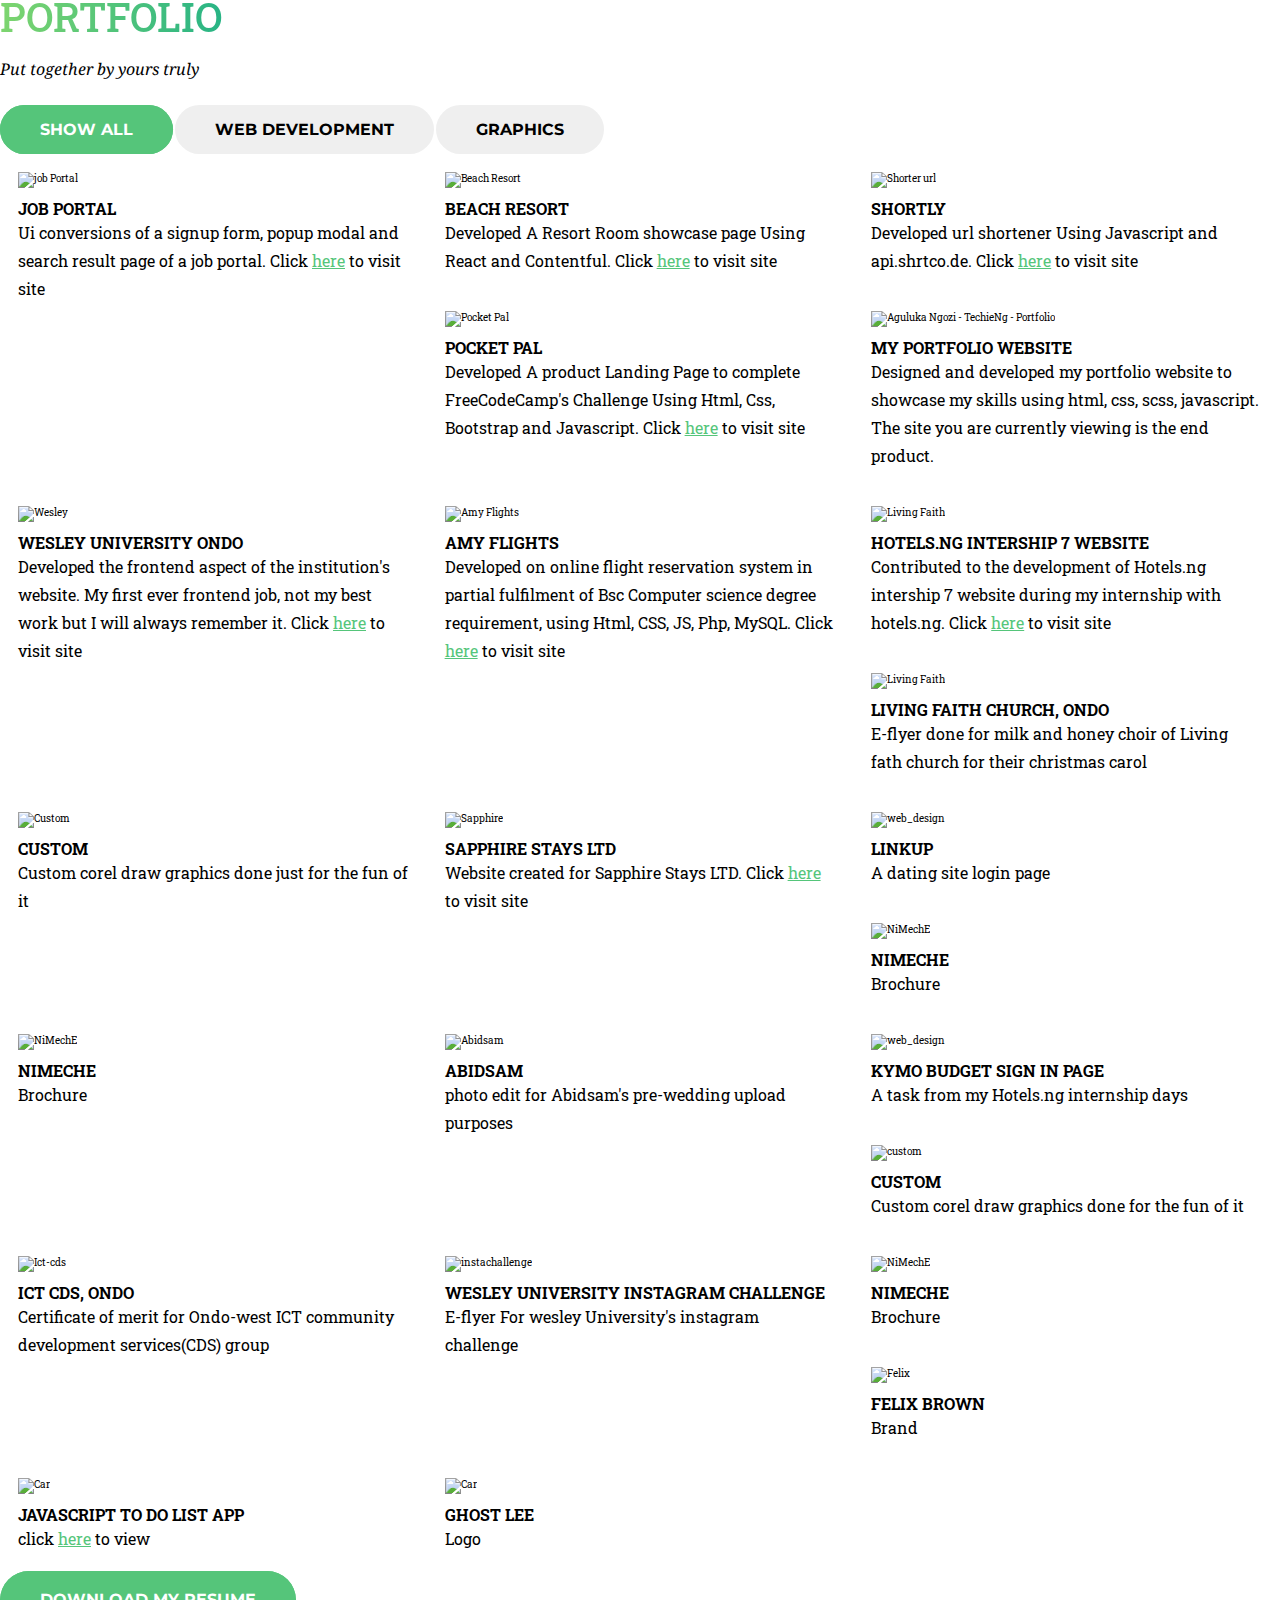
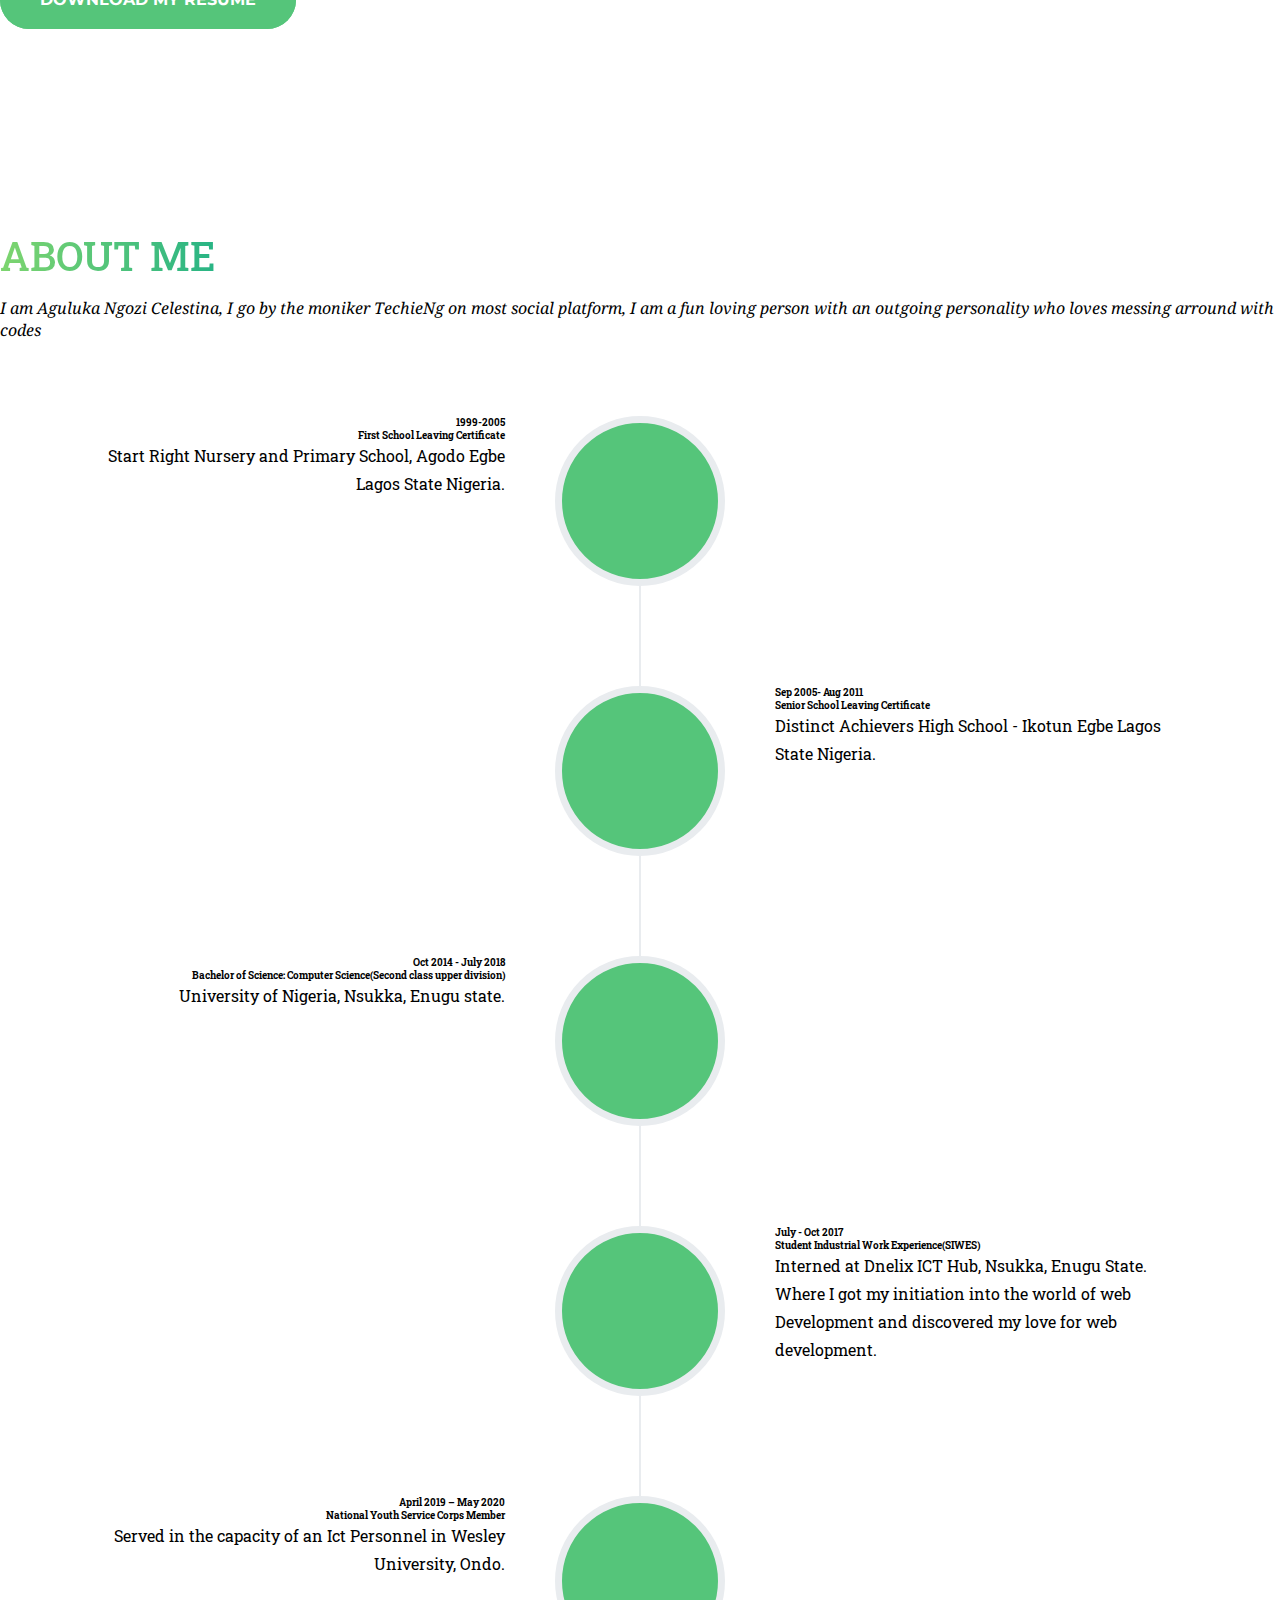
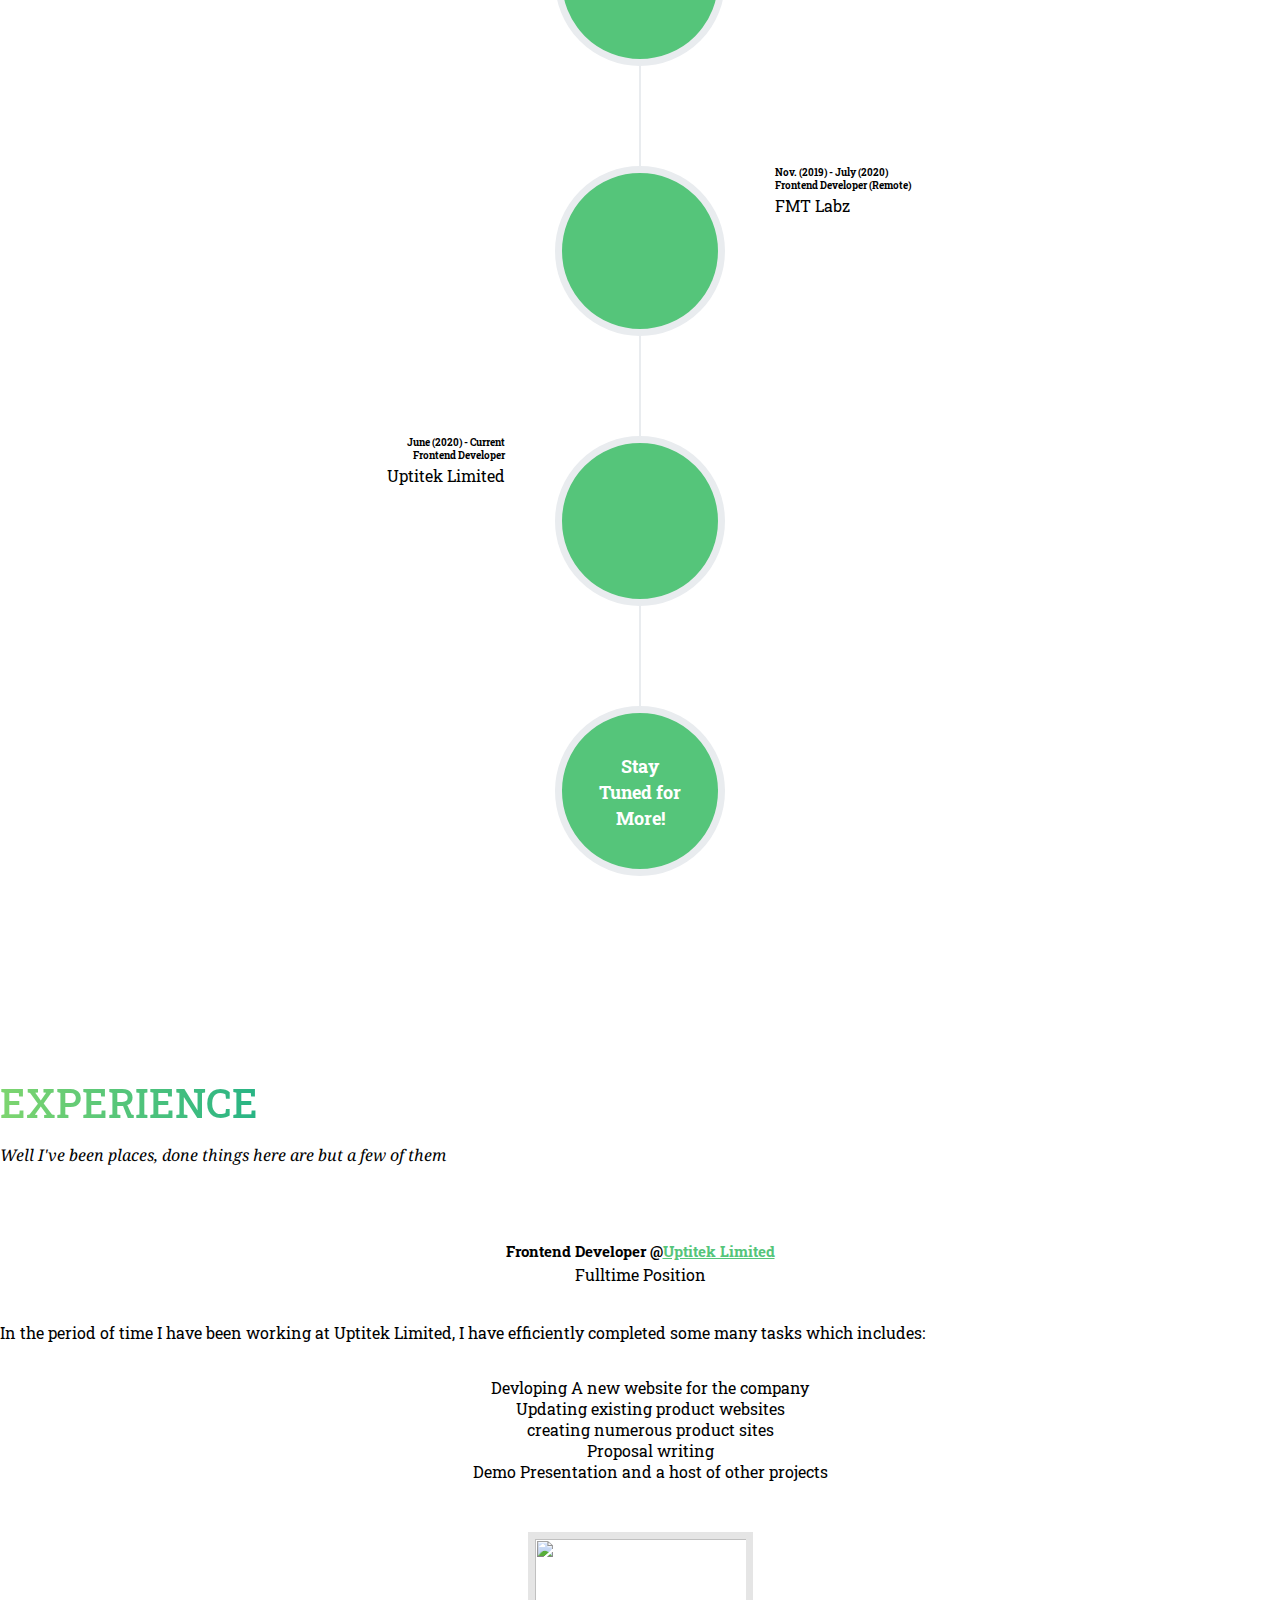
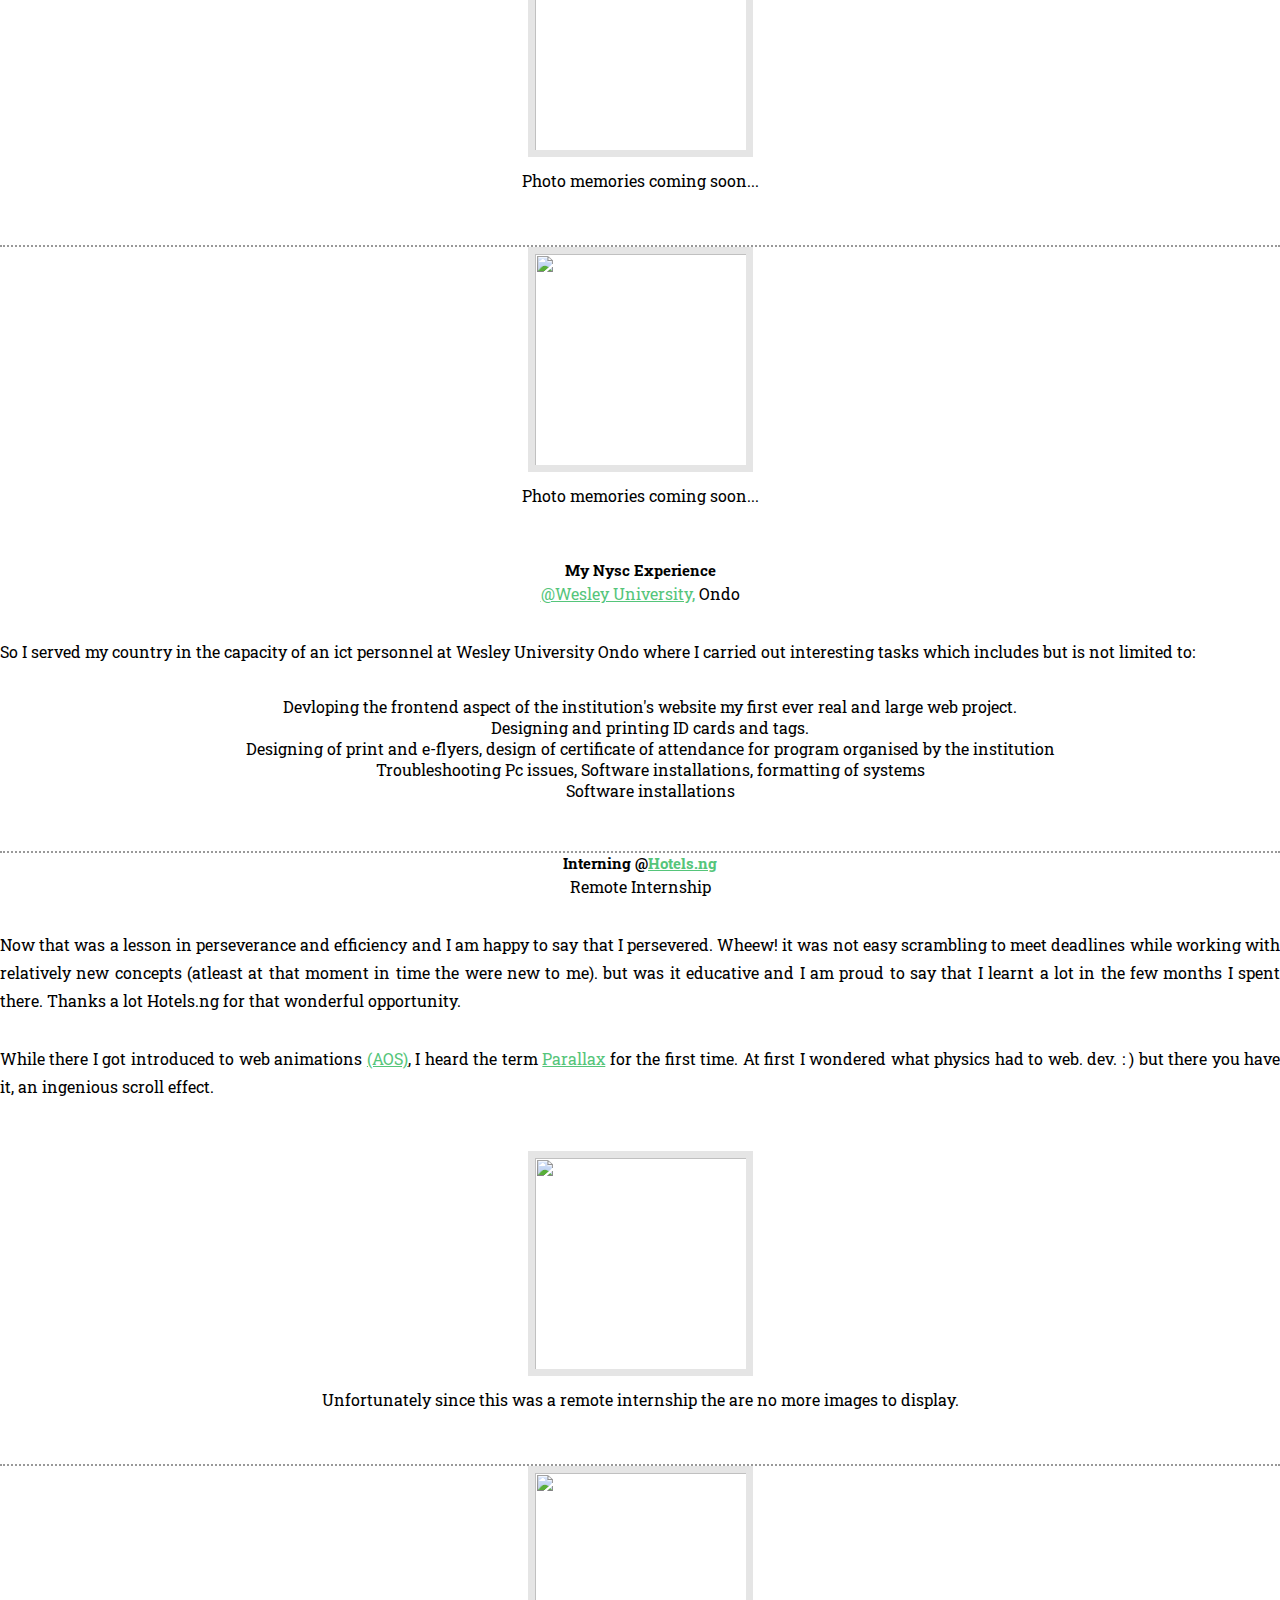
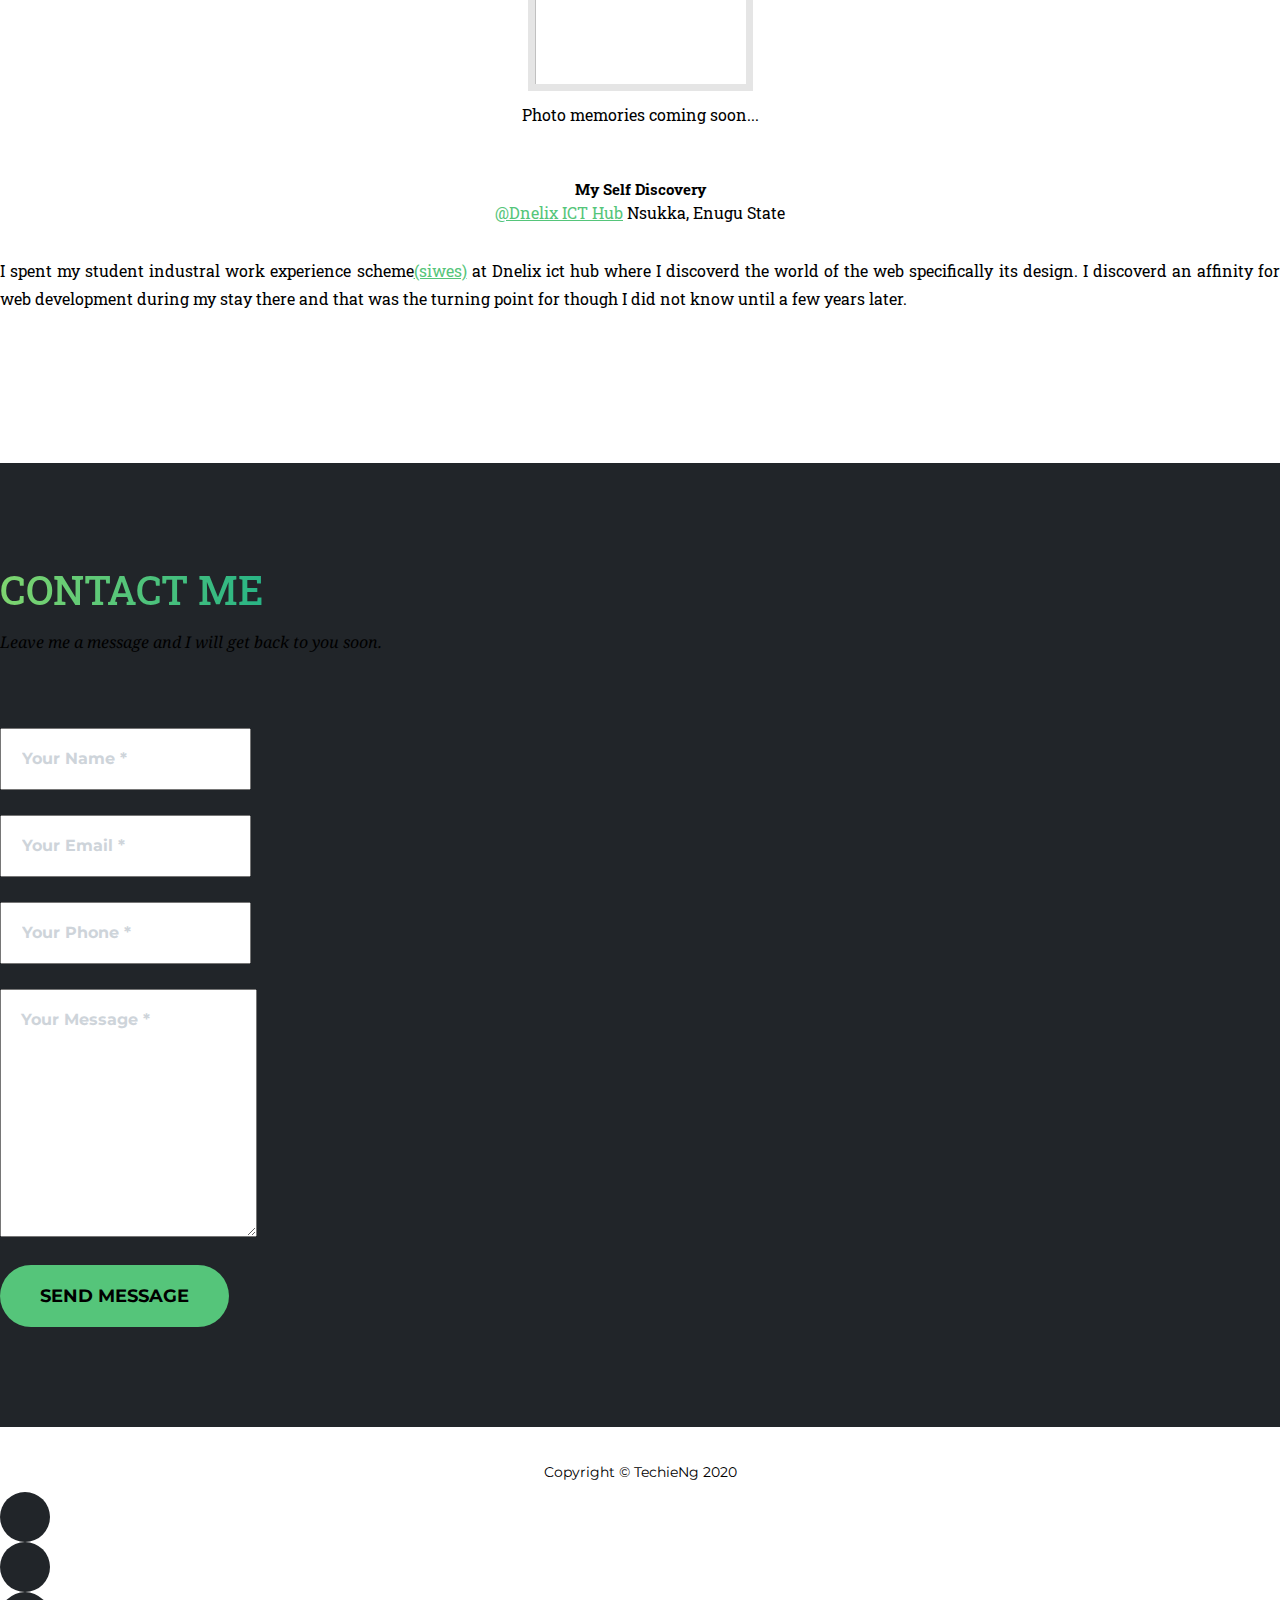
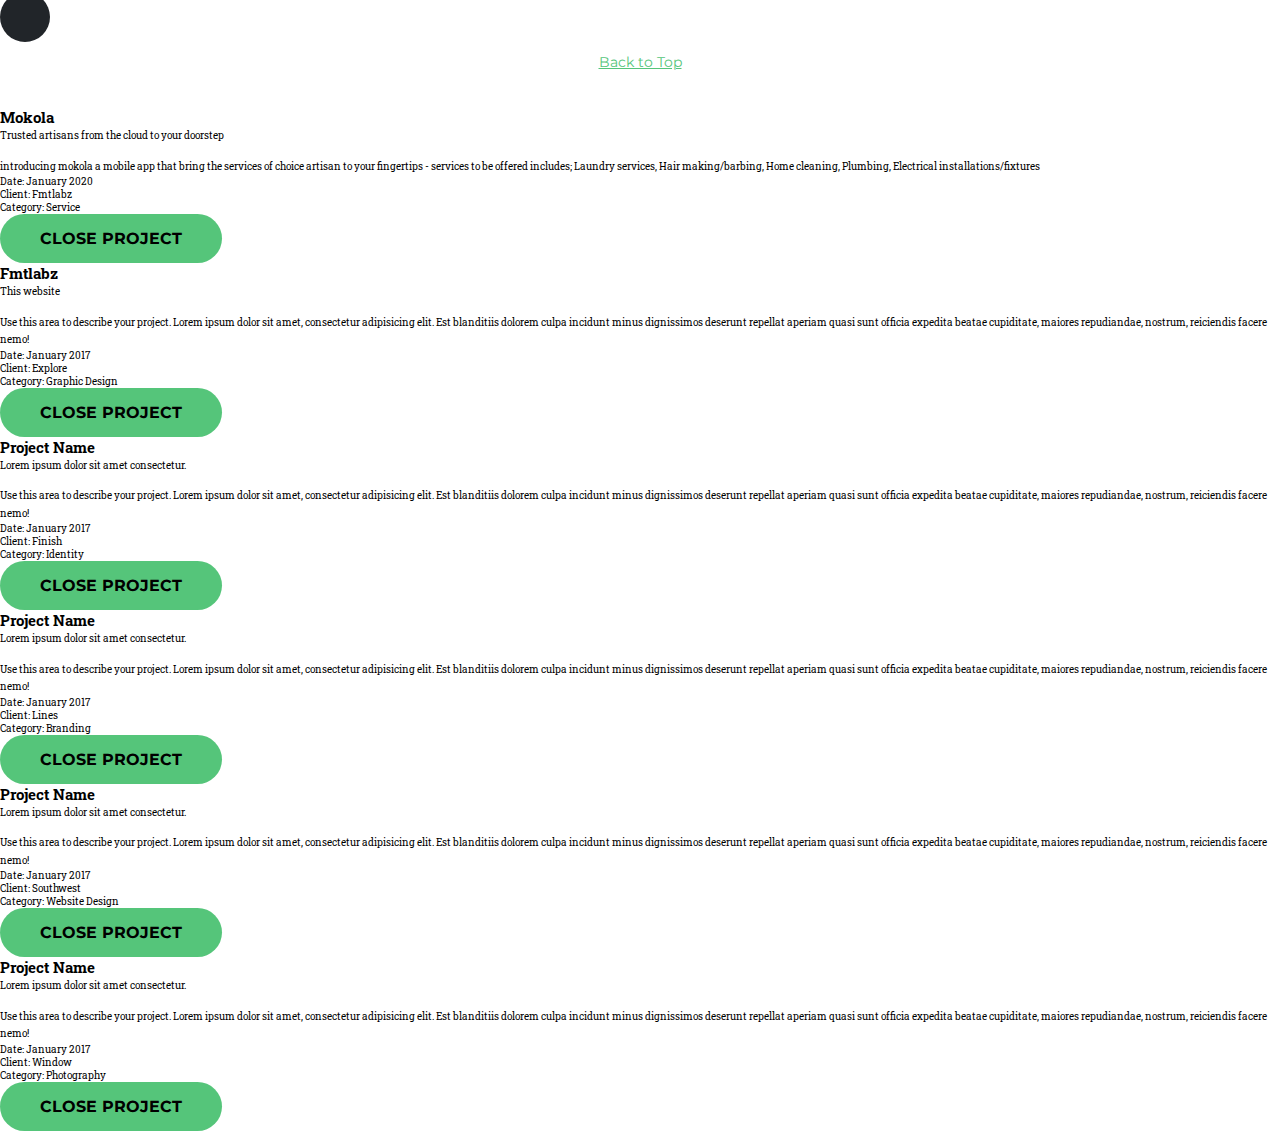
==== commit 1eaee5c2: "added new portfolio content" ====
--- a/index.html
+++ b/index.html
@@ -119,17 +119,26 @@
       
       <!-- Portfolio Gallery Grid -->
       <div class="row text-center">
+        
+        <div class="column web_design">
+          <div class="content">
+            <img src="https://res.cloudinary.com/lissacinta/image/upload/v1652771777/jobberman_riehl2.png" alt="job Portal" style="width:100%">
+            <h4 class="heading-tertiary">Job Portal</h4>
+            <p class="paragraph">Ui conversions of a signup form, popup modal and search result page of a job portal. Click <a href="https://techieng-job-portal.netlify.app/" target="_blank">here</a> to visit site</p>
+          </div>
+        </div>
+        
         <div class="column web_design">
           <div class="content">
             <img src="https://res.cloudinary.com/lissacinta/image/upload/v1629760318/br_ecy4bv.png" alt="Beach Resort" style="width:100%">
             <h4 class="heading-tertiary">Beach Resort</h4>
-            <p class="paragraph">Developed A Resort Room showcase page Using React and Contentful. Click <a href="https://resort.netlify.app/" target="_blank">here</a> to visit site</p>
-          </div>
-        </div>
-        
-        <div class="column web_design">
-          <div class="content">
-            <img src="https://res.cloudinary.com/lissacinta/image/upload/v1629760318/br_ecy4bv.png" alt="Shorter url" style="width:100%">
+            <p class="paragraph">Developed A Resort Room showcase page Using React and Contentful. Click <a href="https://techieng-react-resort.netlify.app/" target="_blank">here</a> to visit site</p>
+          </div>
+        </div>
+        
+        <div class="column web_design">
+          <div class="content">
+            <img src="https://res.cloudinary.com/lissacinta/image/upload/v1640256175/shorter-urls_tzokux.png" alt="Shorter url" style="width:100%">
             <h4 class="heading-tertiary">Shortly</h4>
             <p class="paragraph">Developed url shortener Using Javascript and api.shrtco.de. Click <a href="https://shorter-urls.netlify.app/" target="_blank">here</a> to visit site</p>
           </div>
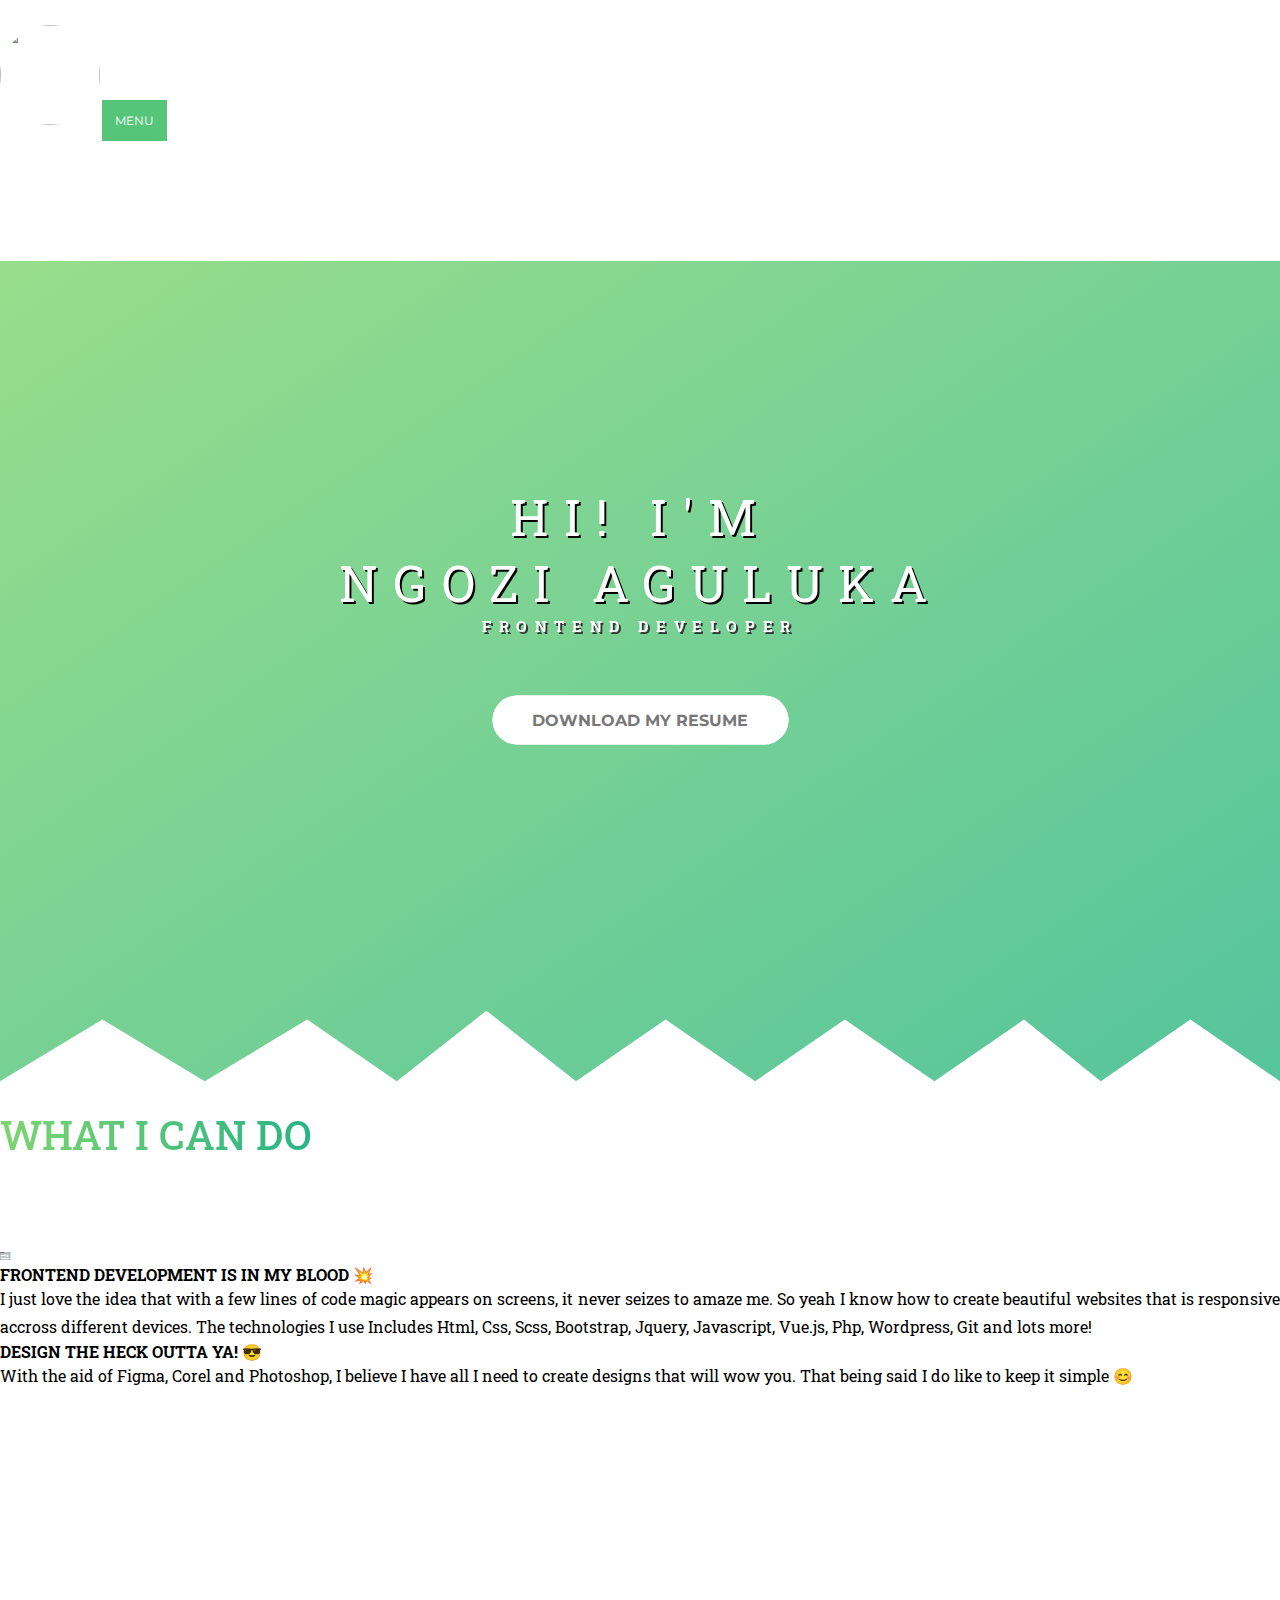
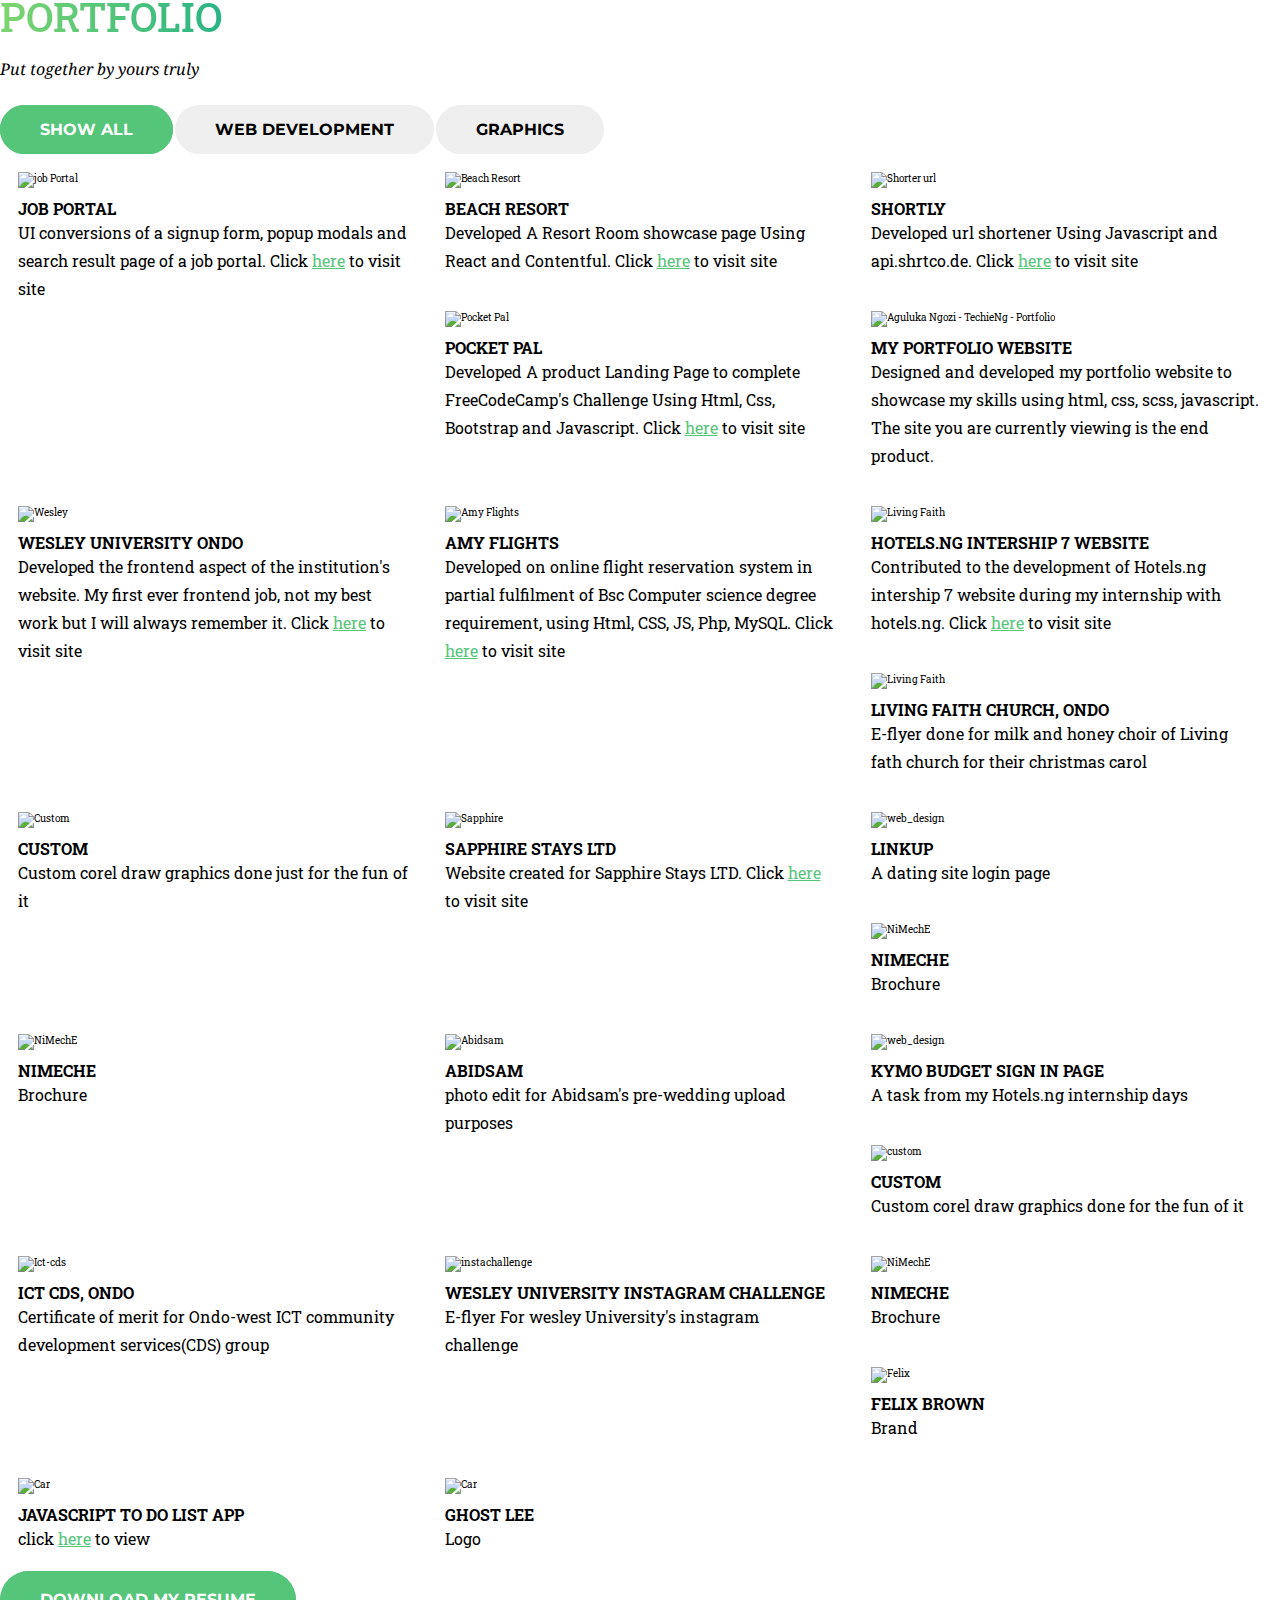
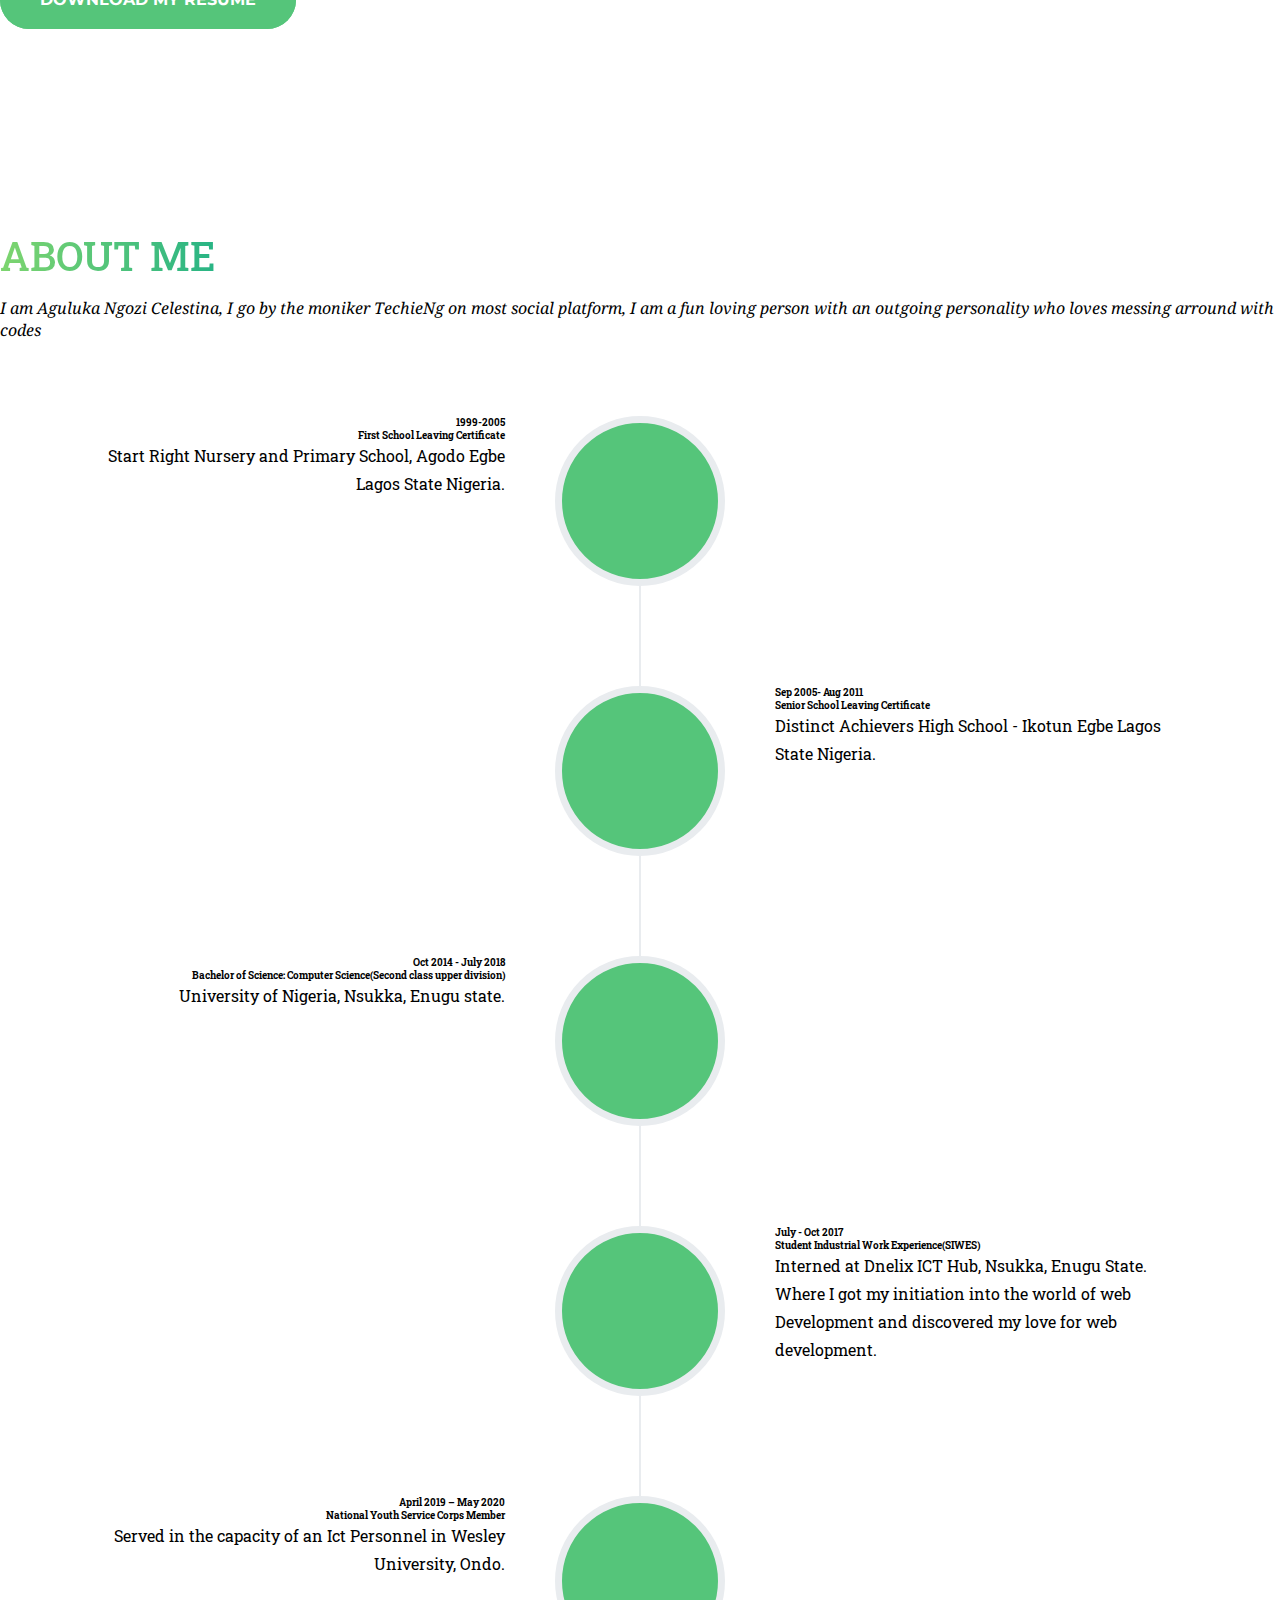
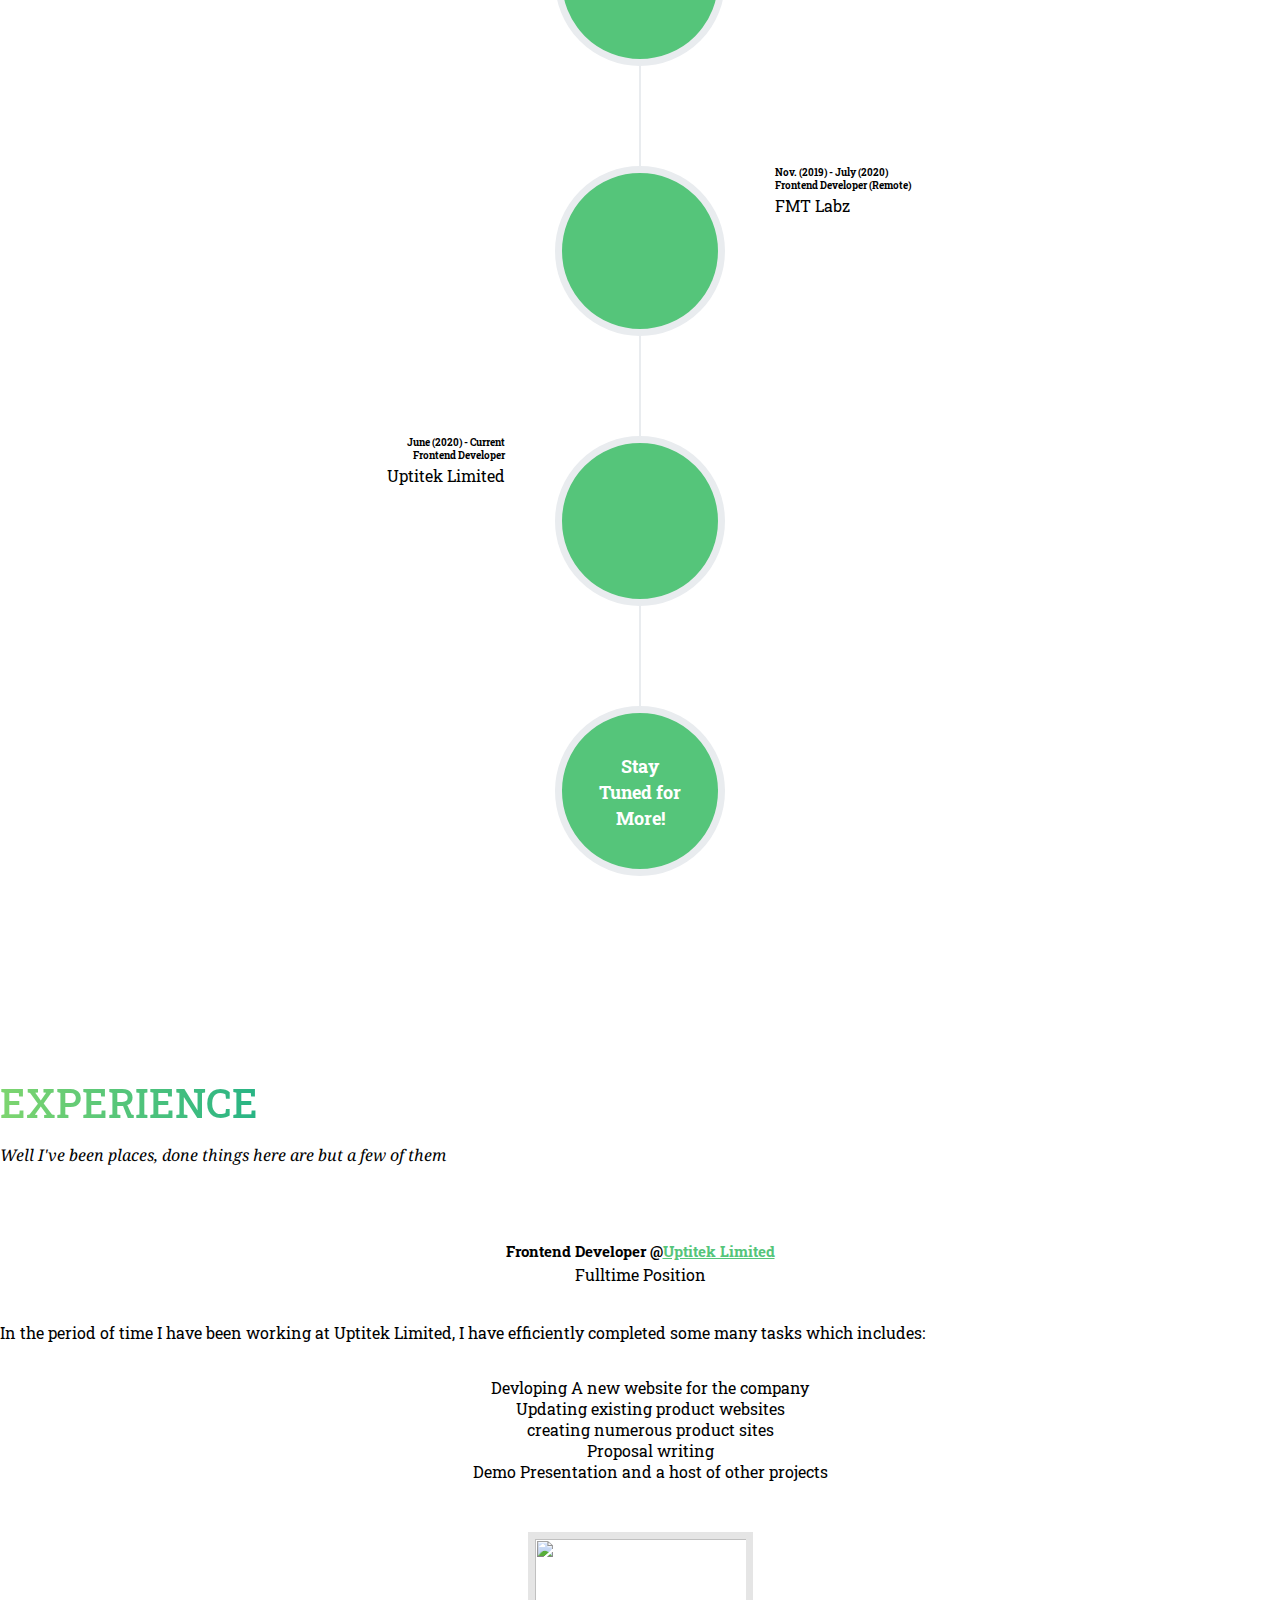
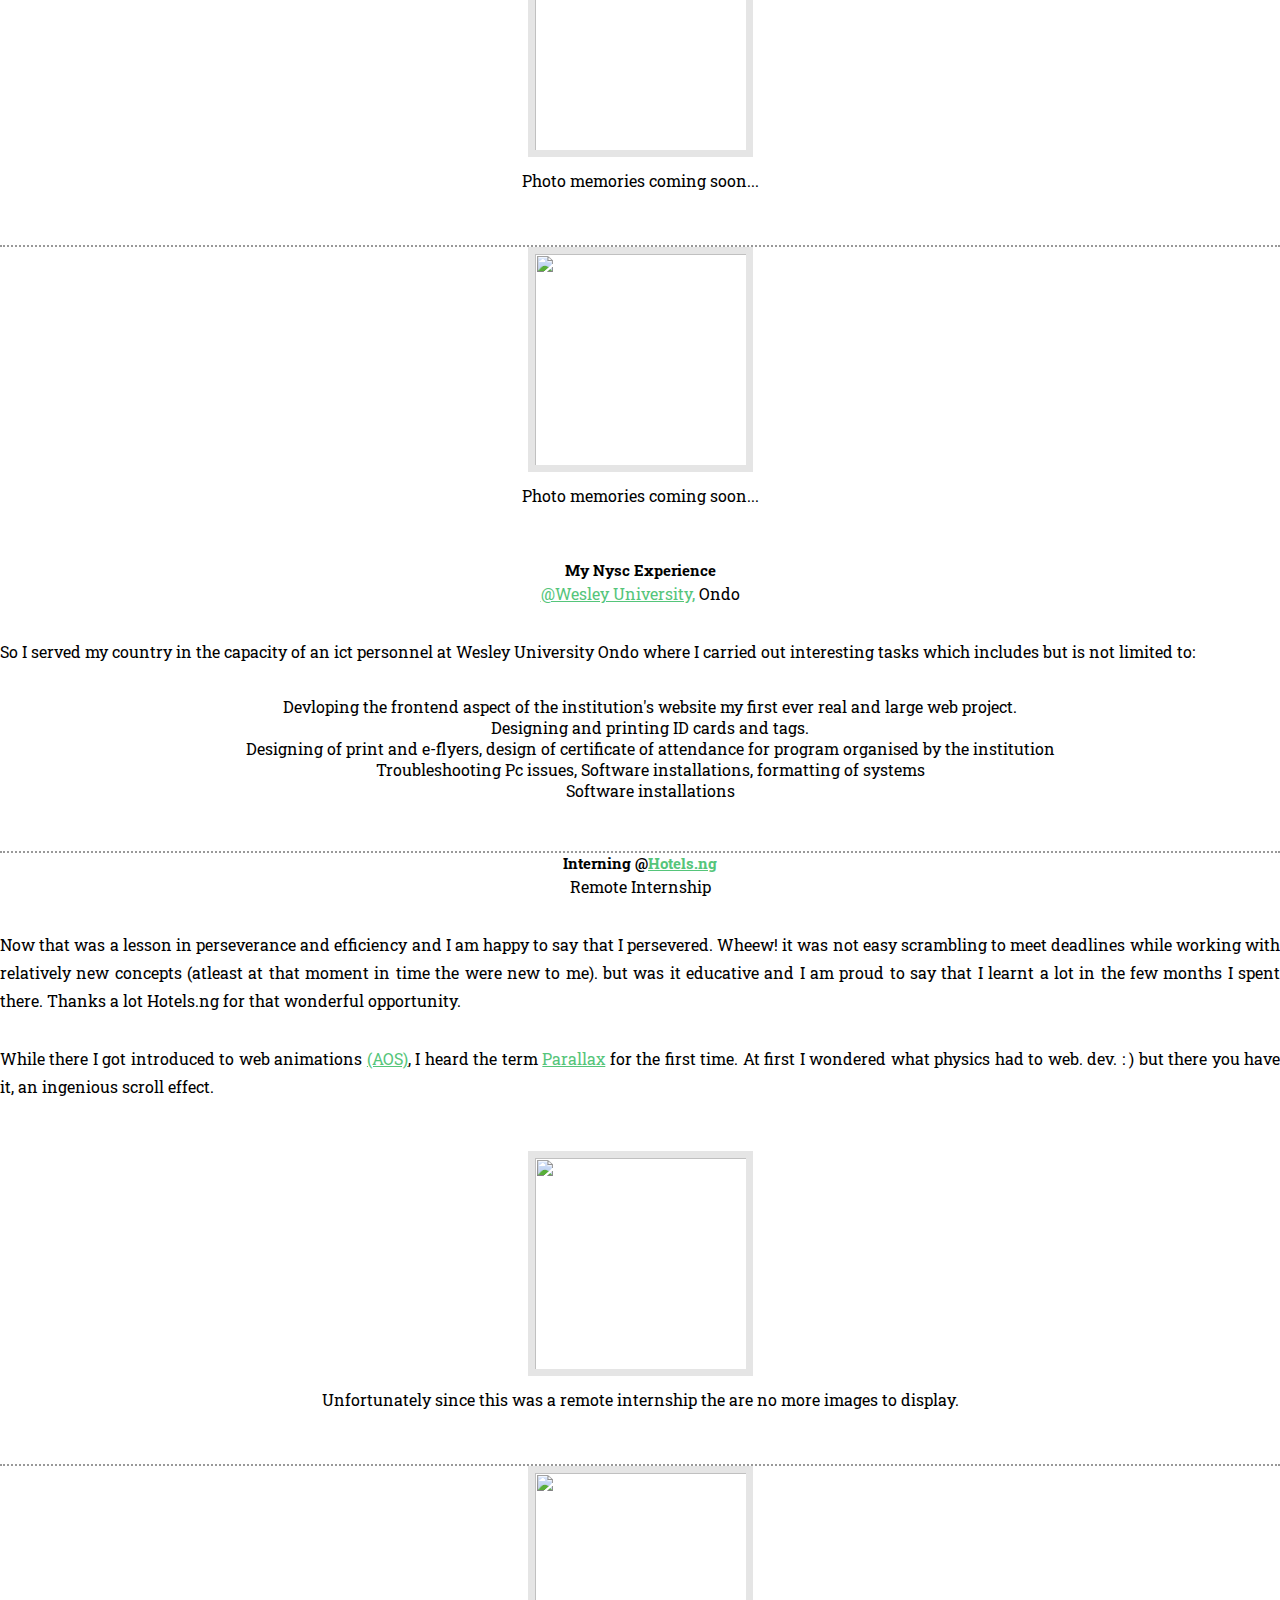
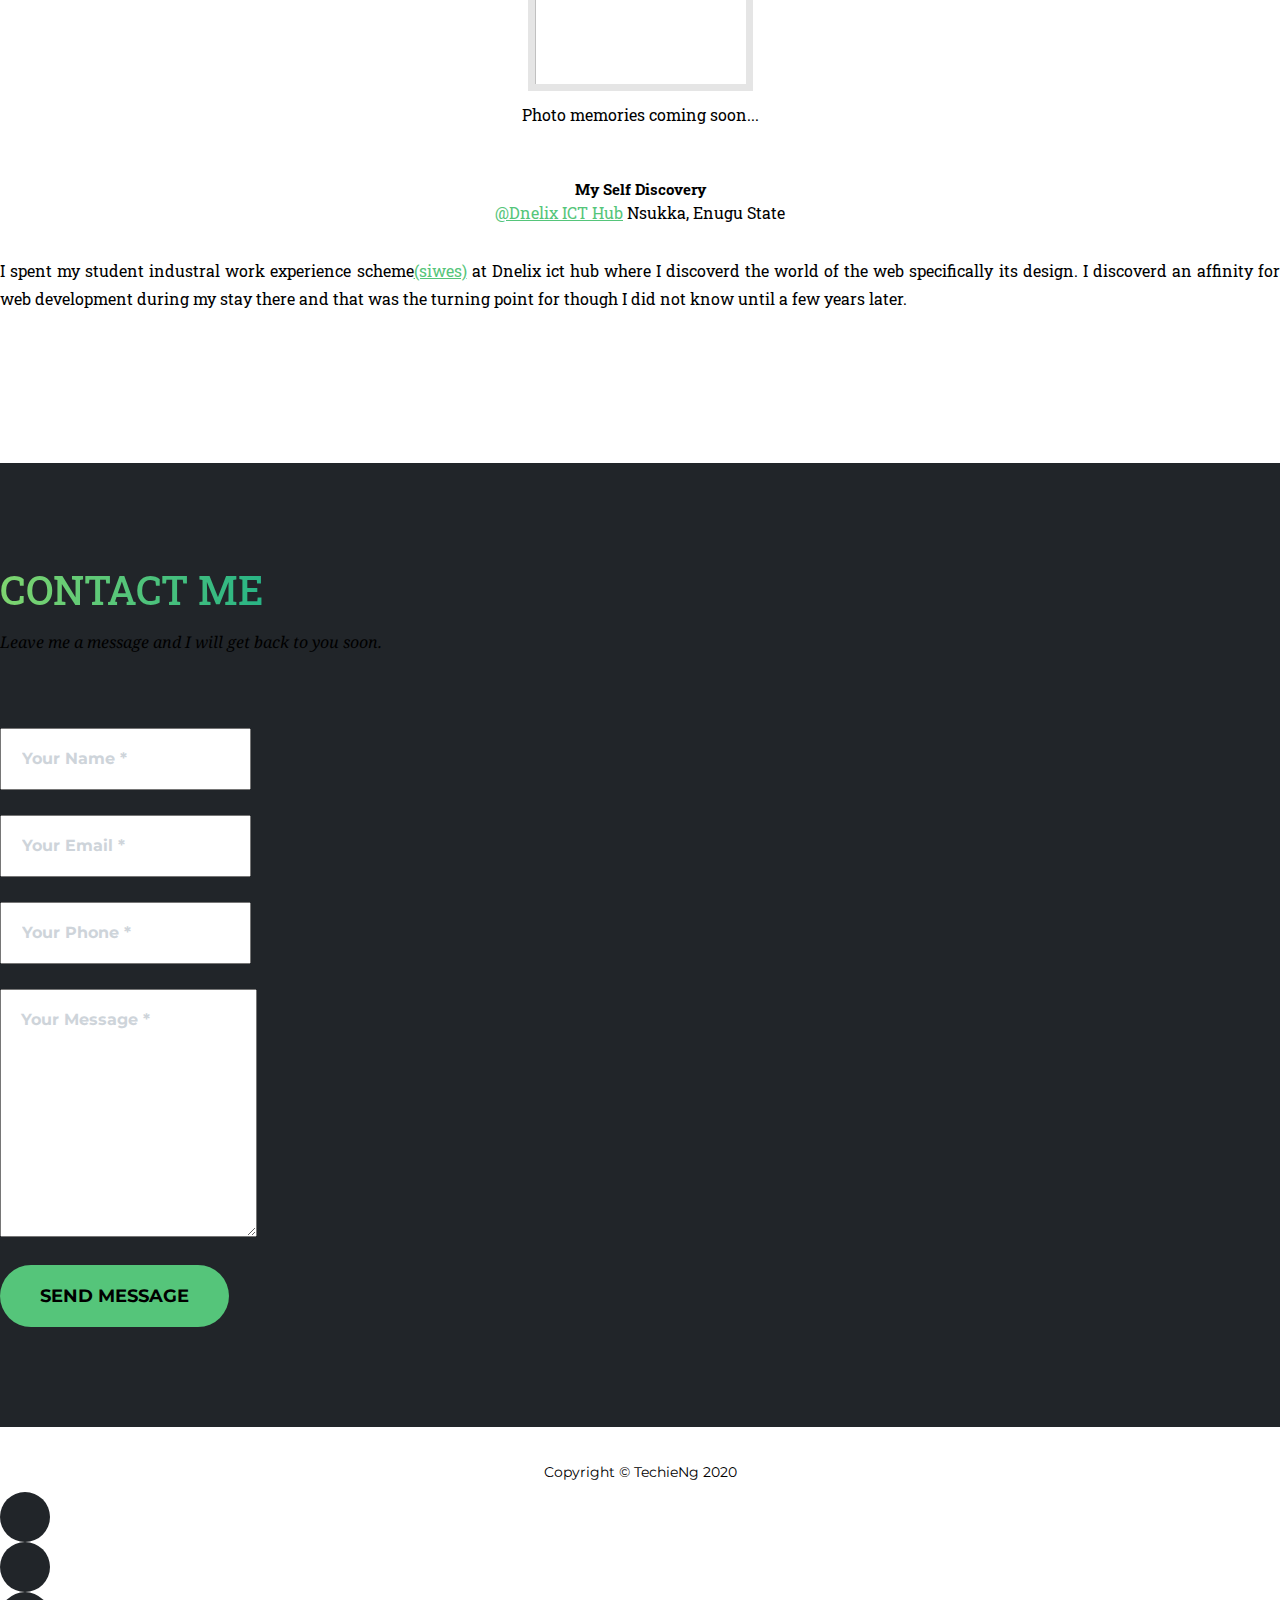
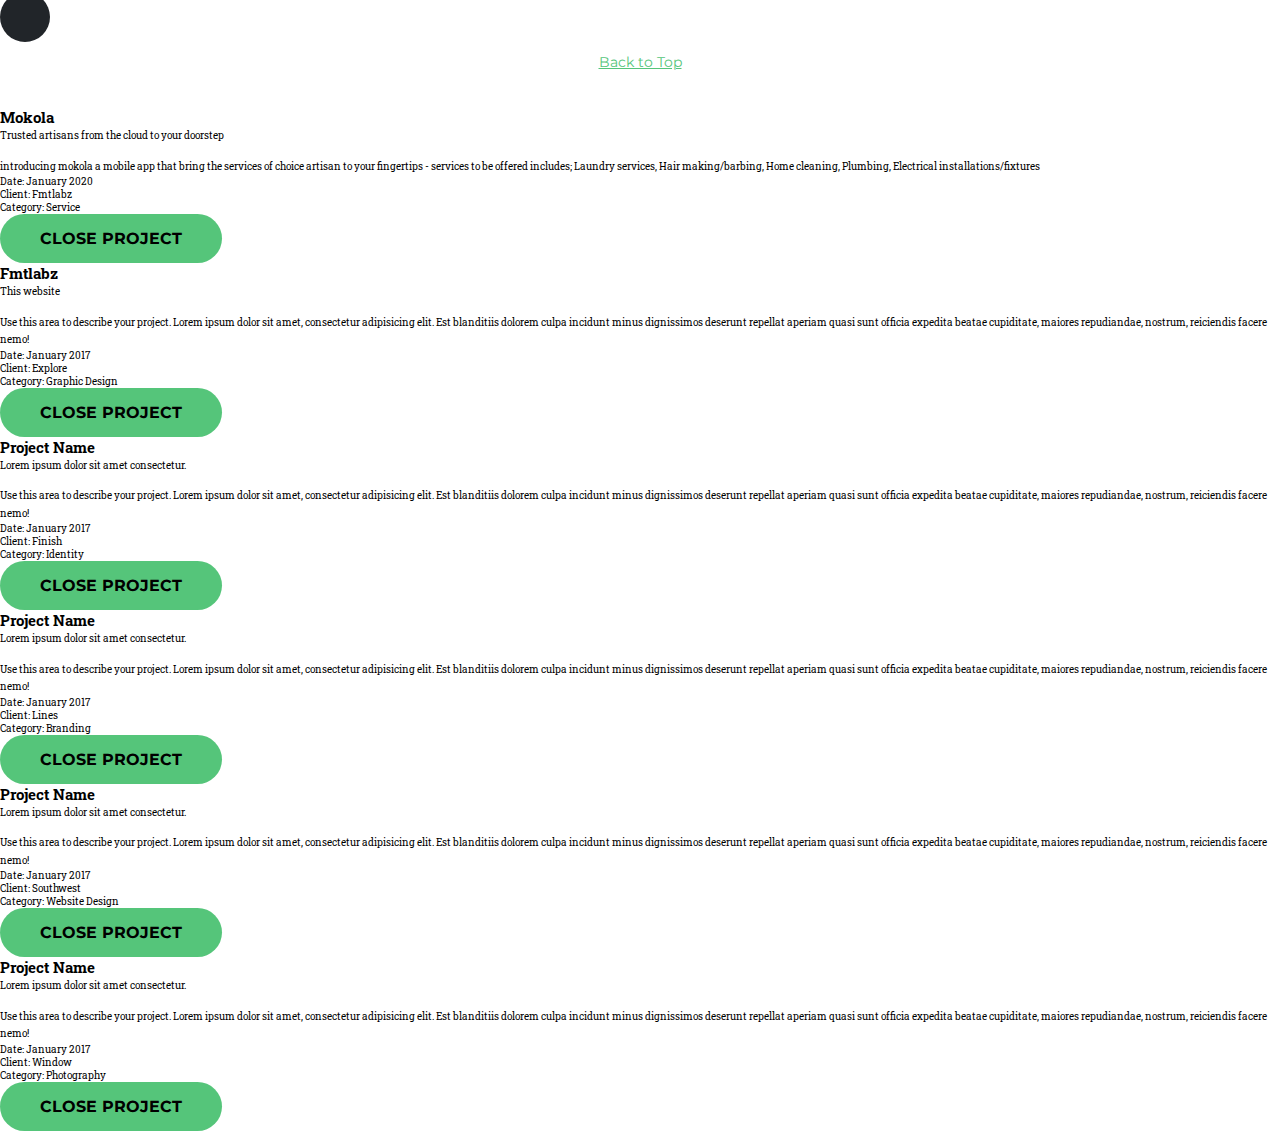
==== commit 0dcb35ed: "Update index.html" ====
--- a/index.html
+++ b/index.html
@@ -124,7 +124,7 @@
           <div class="content">
             <img src="https://res.cloudinary.com/lissacinta/image/upload/v1652771777/jobberman_riehl2.png" alt="job Portal" style="width:100%">
             <h4 class="heading-tertiary">Job Portal</h4>
-            <p class="paragraph">Ui conversions of a signup form, popup modal and search result page of a job portal. Click <a href="https://techieng-job-portal.netlify.app/" target="_blank">here</a> to visit site</p>
+            <p class="paragraph">UI conversions of a signup form, popup modals and search result page of a job portal. Click <a href="https://techieng-job-portal.netlify.app/" target="_blank">here</a> to visit site</p>
           </div>
         </div>
         
